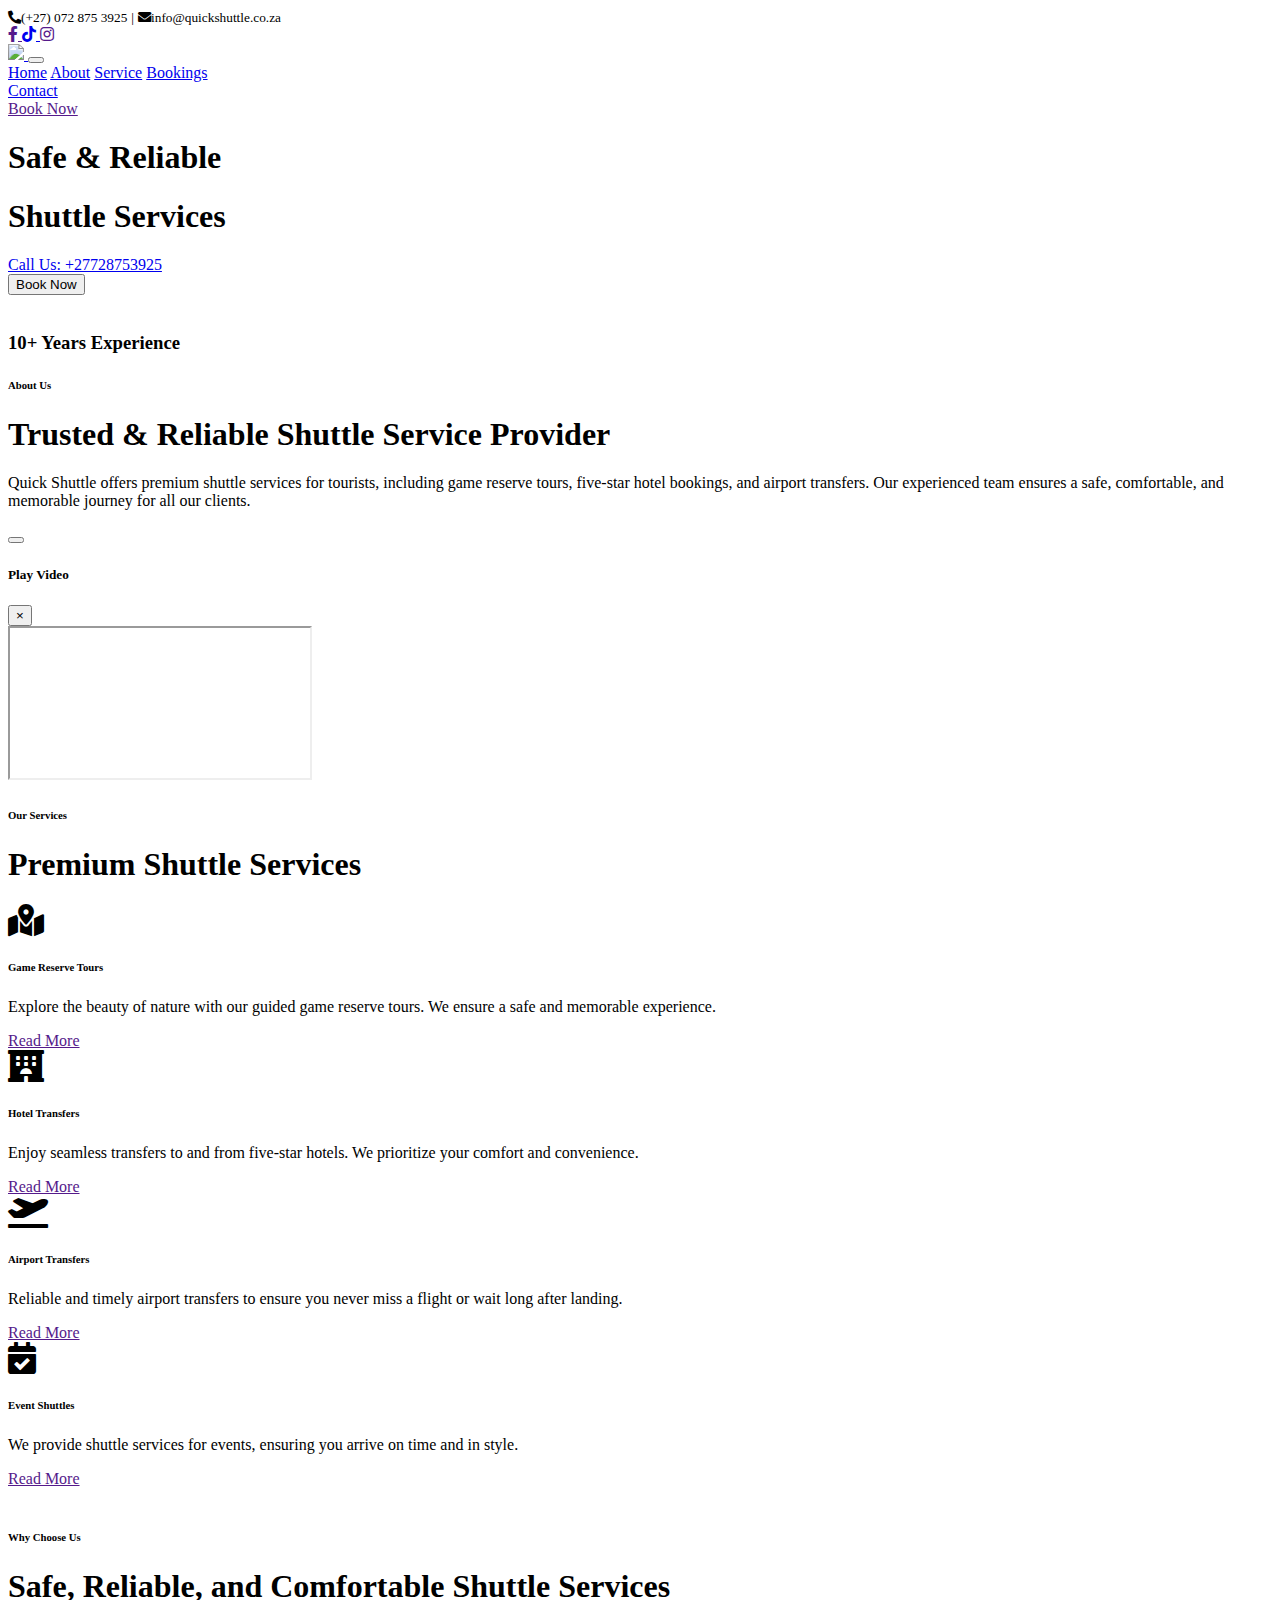
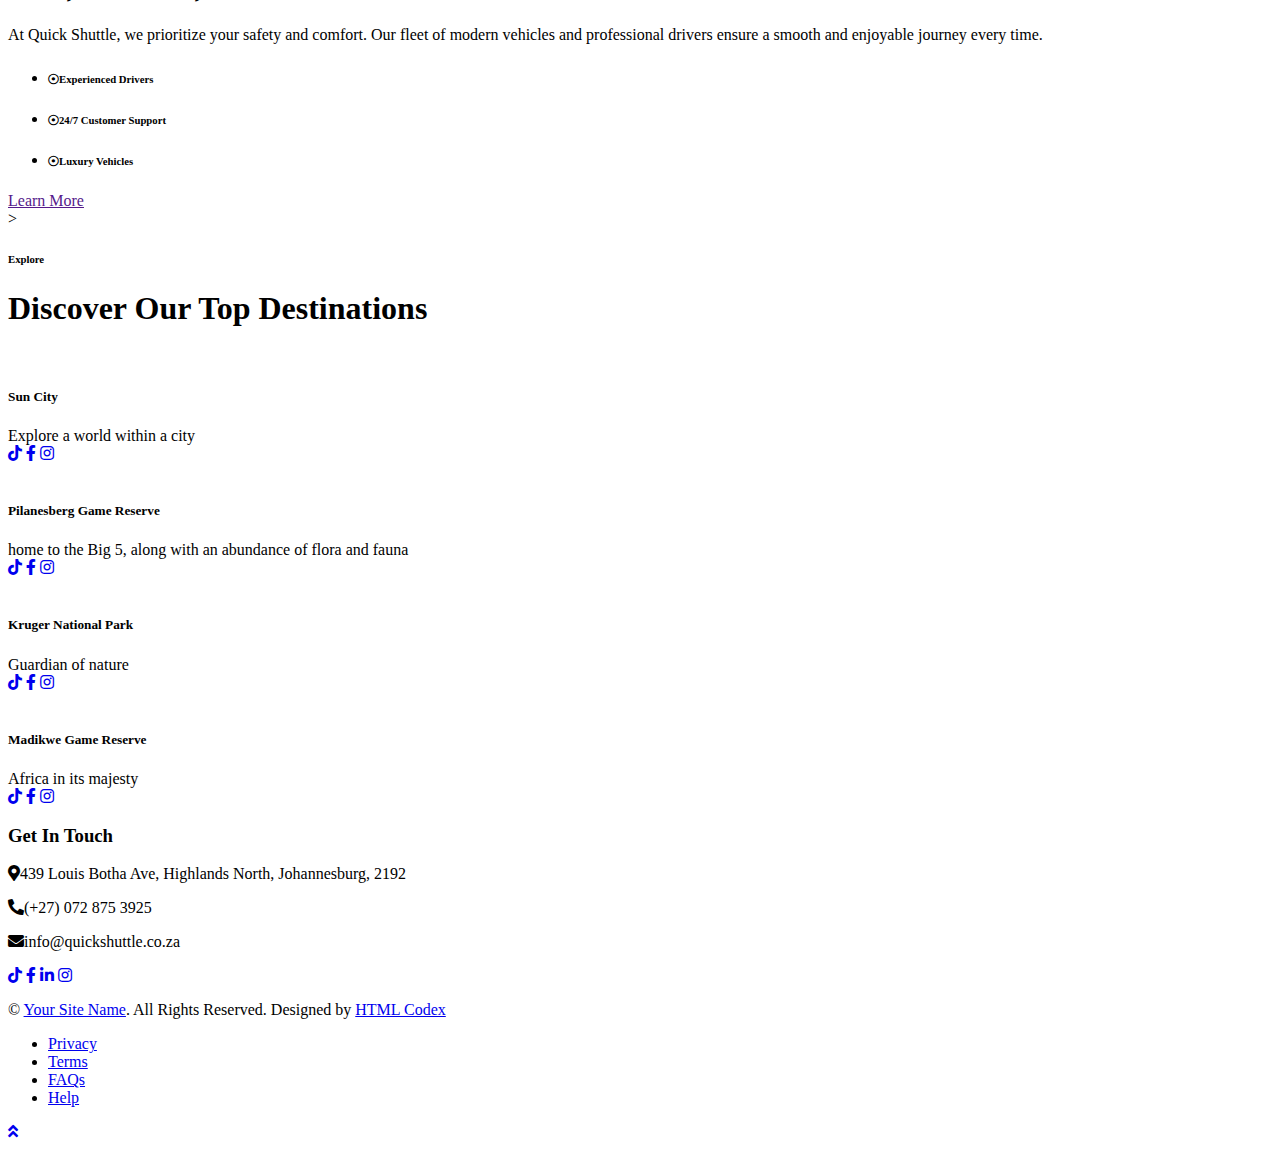
==== index.html @ 9bccb7b8 "Add files via upload" ====
<!DOCTYPE html>
<html lang="en">

<head>
    <meta charset="utf-8">
    <title>Quick Shuttle - Premium Tourist Shuttle Services</title>
    <meta content="width=device-width, initial-scale=1.0" name="viewport">
    <meta content="Free HTML Templates" name="keywords">
    <meta content="Free HTML Templates" name="description">

    <!-- Favicon -->
    <link href="img/favicon.ico" rel="icon">

    <!-- Google Web Fonts -->
    <link rel="preconnect" href="https://fonts.gstatic.com">
    <link href="https://fonts.googleapis.com/css2?family=Poppins:wght@100;200;300;400;500;600;700;800;900&display=swap" rel="stylesheet">

    <!-- Font Awesome -->
    <link href="https://cdnjs.cloudflare.com/ajax/libs/font-awesome/5.10.0/css/all.min.css" rel="stylesheet">

    <!-- Libraries Stylesheet -->
    <link href="https://cdnjs.cloudflare.com/ajax/libs/font-awesome/5.15.4/css/all.min.css" rel="stylesheet">
    <link href="lib/owlcarousel/assets/owl.carousel.min.css" rel="stylesheet">

    <!-- Customized Bootstrap Stylesheet -->
    <link href="css/style.css" rel="stylesheet">
</head>

<body>
    <!-- Topbar Start -->
    <div class="container-fluid bg-dark">
        <div class="row py-2 px-lg-5">
            <div class="col-lg-6 text-center text-lg-left mb-2 mb-lg-0">
                <div class="d-inline-flex align-items-center text-white">
                    <small><i class="fa fa-phone-alt mr-2"></i>(+27) 072 875 3925</small>
                    <small class="px-3">|</small>
                    <small><i class="fa fa-envelope mr-2"></i>info@quickshuttle.co.za</small>
                </div>
            </div>
            <div class="col-lg-6 text-center text-lg-right">
                <div class="d-inline-flex align-items-center">
                    <a class="text-white px-2" href="">
                        <i class="fab fa-facebook-f"></i>
                    </a>
                    <a class="text-white px-2" href="https://www.tiktok.com/@mccandleslogistics?_t=ZM-8tlxkDipFDS&_r=1">
                        <i class="fab fa-tiktok"></i>

                    <a class="text-white px-2" href="">
                        <i class="fab fa-instagram"></i>
                    </a>
                </div>
            </div>
        </div>
    </div>
    <!-- Topbar End -->

    <!-- Navbar Start -->
    <div class="container-fluid p-0">
        <nav class="navbar navbar-expand-lg bg-light navbar-light py-3 py-lg-0 px-lg-5">
            <a href="index.html" class="navbar-brand ml-lg-3">
                <img class="img-fluid" src="img/quickshuttle-logo.webp" >
            </a>
            <button type="button" class="navbar-toggler" data-toggle="collapse" data-target="#navbarCollapse">
                <span class="navbar-toggler-icon"></span>
            </button>
            <div class="collapse navbar-collapse justify-content-between px-lg-3" id="navbarCollapse">
                <div class="navbar-nav m-auto py-0">
                    <a href="index.html" class="nav-item nav-link active">Home</a>
                    <a href="about.html" class="nav-item nav-link">About</a>
                    <a href="service.html" class="nav-item nav-link">Service</a>
                    <a href="Bookings.html" class="nav-item nav-link">Bookings</a>
                    <div class="nav-item dropdown">
                              </div>
                    </div>
                    <a href="contact.html" class="nav-item nav-link">Contact</a>
                </div>
                <a href="" class="btn btn-primary py-2 px-4 d-none d-lg-block">Book Now</a>
            </div>
        </nav>
    </div>
    <!-- Navbar End -->

    <!-- Header Start -->
    <div class="jumbotron jumbotron-fluid mb-5">
        <div class="container text-center py-5">
            <h1 class="text-primary mb-4">Safe & Reliable</h1>
            <h1 class="text-white display-3 mb-5">Shuttle Services</h1>
            <a href="tel:+27728753925" class="btn">Call Us: +27728753925</a>
            <div class="mx-auto" style="width: 100%; max-width: 600px;">
                <div class="input-group">
                    <div class="input-group-append">
                        <button class="btn btn-primary px-3">Book Now</button>
                    </div>
                </div>
            </div>
        </div>
    </div>
    <!-- Header End -->

    <!-- About Start -->
    <div class="container-fluid py-5">
        <div class="container">
            <div class="row align-items-center">
                <div class="col-lg-5 pb-4 pb-lg-0">
                    <img class="img-fluid w-100" src="img/about.png" alt="">
                    <div class="bg-primary text-dark text-center p-4">
                        <h3 class="m-0">10+ Years Experience</h3>
                    </div>
                </div>
                <div class="col-lg-7">
                    <h6 class="text-primary text-uppercase font-weight-bold">About Us</h6>
                    <h1 class="mb-4">Trusted & Reliable Shuttle Service Provider</h1>
                    <p class="mb-4">Quick Shuttle offers premium shuttle services for tourists, including game reserve tours, five-star hotel bookings, and airport transfers. Our experienced team ensures a safe, comfortable, and memorable journey for all our clients.</p>
                    <div class="d-flex align-items-center pt-2">
                        <button type="button" class="btn-play" data-toggle="modal"
                            data-src="https://www.youtube.com/embed/DWRcNpR6Kdc" data-target="#videoModal">
                            <span></span>
                        </button>
                        <h5 class="font-weight-bold m-0 ml-4">Play Video</h5>
                    </div>
                </div>
            </div>
        </div>
        <!-- Video Modal -->
        <div class="modal fade" id="videoModal" tabindex="-1" role="dialog" aria-labelledby="exampleModalLabel" aria-hidden="true">
            <div class="modal-dialog" role="document">
                <div class="modal-content">
                    <div class="modal-body">
                        <button type="button" class="close" data-dismiss="modal" aria-label="Close">
                            <span aria-hidden="true">&times;</span>
                        </button>        
                        <!-- 16:9 aspect ratio -->
                        <div class="embed-responsive embed-responsive-16by9">
                            <iframe class="embed-responsive-item" src="" id="video"  allowscriptaccess="always" allow="autoplay"></iframe>
                        </div>
                    </div>
                </div>
            </div>
        </div>
    </div>
    <!-- About End -->

    <!-- Services Start -->
    <div class="container-fluid pt-5">
        <div class="container">
            <div class="text-center pb-2">
                <h6 class="text-primary text-uppercase font-weight-bold">Our Services</h6>
                <h1 class="mb-4">Premium Shuttle Services</h1>
            </div>
            <div class="row pb-3">
                <div class="col-lg-3 col-md-6 text-center mb-5">
                    <div class="d-flex align-items-center justify-content-center bg-primary mb-4 p-4">
                        <i class="fa fa-2x fa-map-marked-alt text-dark pr-3"></i>
                        <h6 class="text-white font-weight-medium m-0">Game Reserve Tours</h6>
                    </div>
                    <p>Explore the beauty of nature with our guided game reserve tours. We ensure a safe and memorable experience.</p>
                    <a class="border-bottom text-decoration-none" href="">Read More</a>
                </div>
                <div class="col-lg-3 col-md-6 text-center mb-5">
                    <div class="d-flex align-items-center justify-content-center bg-primary mb-4 p-4">
                        <i class="fa fa-2x fa-hotel text-dark pr-3"></i>
                        <h6 class="text-white font-weight-medium m-0">Hotel Transfers</h6>
                    </div>
                    <p>Enjoy seamless transfers to and from five-star hotels. We prioritize your comfort and convenience.</p>
                    <a class="border-bottom text-decoration-none" href="">Read More</a>
                </div>
                <div class="col-lg-3 col-md-6 text-center mb-5">
                    <div class="d-flex align-items-center justify-content-center bg-primary mb-4 p-4">
                        <i class="fa fa-2x fa-plane-departure text-dark pr-3"></i>
                        <h6 class="text-white font-weight-medium m-0">Airport Transfers</h6>
                    </div>
                    <p>Reliable and timely airport transfers to ensure you never miss a flight or wait long after landing.</p>
                    <a class="border-bottom text-decoration-none" href="">Read More</a>
                </div>
                <div class="col-lg-3 col-md-6 text-center mb-5">
                    <div class="d-flex align-items-center justify-content-center bg-primary mb-4 p-4">
                        <i class="fa fa-2x fa-calendar-check text-dark pr-3"></i>
                        <h6 class="text-white font-weight-medium m-0">Event Shuttles</h6>
                    </div>
                    <p>We provide shuttle services for events, ensuring you arrive on time and in style.</p>
                    <a class="border-bottom text-decoration-none" href="">Read More</a>
                </div>
            </div>
        </div>
    </div>
    <!-- Services End -->

    <!-- Features Start -->
    <div class="container-fluid bg-secondary my-5">
        <div class="container">
            <div class="row align-items-center">
                <div class="col-lg-5">
                    <img class="img-fluid w-100" src="img/feature.jpg" alt="">
                </div>
                <div class="col-lg-7 py-5 py-lg-0">
                    <h6 class="text-primary text-uppercase font-weight-bold">Why Choose Us</h6>
                    <h1 class="mb-4">Safe, Reliable, and Comfortable Shuttle Services</h1>
                    <p class="mb-4">At Quick Shuttle, we prioritize your safety and comfort. Our fleet of modern vehicles and professional drivers ensure a smooth and enjoyable journey every time.</p>
                    <ul class="list-inline">
                        <li><h6><i class="far fa-dot-circle text-primary mr-3"></i>Experienced Drivers</h6>
                        <li><h6><i class="far fa-dot-circle text-primary mr-3"></i>24/7 Customer Support</h6></li>
                        <li><h6><i class="far fa-dot-circle text-primary mr-3"></i>Luxury Vehicles</h6></li>
                    </ul>
                    <a href="" class="btn btn-primary mt-3 py-2 px-4">Learn More</a>
                </div>
            </div>
        </div>
    </div>
    <!-- Features End -->

  >

   <!-- Destinations Start -->
<div class="container-fluid pt-5">
    <div class="container">
        <div class="text-center pb-2">
            <h6 class="text-primary text-uppercase font-weight-bold">Explore</h6>
            <h1 class="mb-4">Discover Our Top Destinations</h1>
        </div>
        <div class="row">
            <div class="col-lg-3 col-md-6">
                <div class="team card position-relative overflow-hidden border-0 mb-5">
                    <img class="card-img-top" src="img/destination-1.jpg" alt="">
                    <div class="card-body text-center p-0">
                        <div class="team-text d-flex flex-column justify-content-center bg-secondary">
                            <h5 class="font-weight-bold">Sun City</h5>
                            <span>Explore a world within a city</span>
                        </div>
                        <div class="team-social d-flex align-items-center justify-content-center bg-primary">
                            <a class="btn btn-outline-dark btn-social mr-2" href="https://www.tiktok.com/@mccandleslogistics?_t=ZM-8tlxkDipFDS&_r=1"><i class="fab fa-tiktok"></i></a>
                            <a class="btn btn-outline-dark btn-social mr-2" href="#"><i class="fab fa-facebook-f"></i></a>

                            <a class="btn btn-outline-dark btn-social" href="#"><i class="fab fa-instagram"></i></a>
                        </div>
                    </div>
                </div>
            </div>
            <div class="col-lg-3 col-md-6">
                <div class="team card position-relative overflow-hidden border-0 mb-5">
                    <img class="card-img-top" src="img/destination-2.jpg" alt="">
                    <div class="card-body text-center p-0">
                        <div class="team-text d-flex flex-column justify-content-center bg-secondary">
                            <h5 class="font-weight-bold">Pilanesberg Game Reserve</h5>
                            <span>home to the Big 5, along with an abundance of flora and fauna</span>
                        </div>
                        <div class="team-social d-flex align-items-center justify-content-center bg-primary">
                            <a class="btn btn-outline-dark btn-social mr-2" href="https://www.tiktok.com/@mccandleslogistics?_t=ZM-8tlxkDipFDS&_r=1"><i class="fab fa-tiktok"></i></a>
                            <a class="btn btn-outline-dark btn-social mr-2" href="#"><i class="fab fa-facebook-f"></i></a>
                            <a class="btn btn-outline-dark btn-social" href="#"><i class="fab fa-instagram"></i></a>
                        </div>
                    </div>
                </div>
            </div>
            <div class="col-lg-3 col-md-6">
                <div class="team card position-relative overflow-hidden border-0 mb-5">
                    <img class="card-img-top" src="img/destination-3.jpg" alt="">
                    <div class="card-body text-center p-0">
                        <div class="team-text d-flex flex-column justify-content-center bg-secondary">
                            <h5 class="font-weight-bold">Kruger National Park</h5>
                            <span>Guardian of nature</span>
                        </div>
                        <div class="team-social d-flex align-items-center justify-content-center bg-primary">
                            <a class="btn btn-outline-dark btn-social mr-2" href="https://www.tiktok.com/@mccandleslogistics?_t=ZM-8tlxkDipFDS&_r=1"><i class="fab fa-tiktok"></i></a>
                            <a class="btn btn-outline-dark btn-social mr-2" href="#"><i class="fab fa-facebook-f"></i></a>
                            <a class="btn btn-outline-dark btn-social" href="#"><i class="fab fa-instagram"></i></a>
                        </div>
                    </div>
                </div>
            </div>
            <div class="col-lg-3 col-md-6">
                <div class="team card position-relative overflow-hidden border-0 mb-5">
                    <img class="card-img-top" src="img/destination-4.jpeg" alt="">
                    <div class="card-body text-center p-0">
                        <div class="team-text d-flex flex-column justify-content-center bg-secondary">
                            <h5 class="font-weight-bold">Madikwe Game Reserve</h5>
                            <span>Africa in its majesty</span>
                        </div>
                        <div class="team-social d-flex align-items-center justify-content-center bg-primary">
                            <a class="btn btn-outline-dark btn-social mr-2" href="https://www.tiktok.com/@mccandleslogistics?_t=ZM-8tlxkDipFDS&_r=1"><i class="fab fa-tiktok"></i></a>
                            <a class="btn btn-outline-dark btn-social mr-2" href="#"><i class="fab fa-facebook-f"></i></a>

                            <a class="btn btn-outline-dark btn-social" href="#"><i class="fab fa-instagram"></i></a>
                        </div>
                    </div>
                </div>
            </div>
        </div>
    </div>
</div>
<!-- Destinations End -->


    <!-- Footer Start -->
    <div class="container-fluid bg-dark text-white mt-5 py-5 px-sm-3 px-md-5">
        <div class="row pt-5">
            <div class="col-lg-7 col-md-6">
                <div class="row">
                    <div class="col-md-6 mb-5">
                        <h3 class="text-primary mb-4">Get In Touch</h3>
                        <p><i class="fa fa-map-marker-alt mr-2"></i>439 Louis Botha Ave, Highlands North, Johannesburg, 2192</p>
                        <p><i class="fa fa-phone-alt mr-2"></i>(+27) 072 875 3925</p>
                        <p><i class="fa fa-envelope mr-2"></i>info@quickshuttle.co.za</p>
                        <div class="d-flex justify-content-start mt-4">
                            <a class="btn btn-outline-light btn-social mr-2" href="https://www.tiktok.com/@mccandleslogistics?_t=ZM-8tlxkDipFDS&_r=1"><i class="fab fa-tiktok"></i></a>
                            <a class="btn btn-outline-light btn-social mr-2" href="#"><i class="fab fa-facebook-f"></i></a>
                            <a class="btn btn-outline-light btn-social mr-2" href="#"><i class="fab fa-linkedin-in"></i></a>
                            <a class="btn btn-outline-light btn-social" href="#"><i class="fab fa-instagram"></i></a>
                        </div>
                    </div>
  
                </div>
            </div>
            </div>
        </div>
    </div>
    <div class="container-fluid bg-dark text-white border-top py-4 px-sm-3 px-md-5" style="border-color: #3E3E4E !important;">
        <div class="row">
            <div class="col-lg-6 text-center text-md-left mb-3 mb-md-0">
                <p class="m-0 text-white">&copy; <a href="#">Your Site Name</a>. All Rights Reserved. 
				
				<!--/*** This template is free as long as you keep the footer author’s credit link/attribution link/backlink. If you'd like to use the template without the footer author’s credit link/attribution link/backlink, you can purchase the Credit Removal License from "https://htmlcodex.com/credit-removal". Thank you for your support. ***/-->
				Designed by <a href="https://htmlcodex.com">HTML Codex</a>
                </p>
            </div>
            <div class="col-lg-6 text-center text-md-right">
                <ul class="nav d-inline-flex">
                    <li class="nav-item">
                        <a class="nav-link text-white py-0" href="#">Privacy</a>
                    </li>
                    <li class="nav-item">
                        <a class="nav-link text-white py-0" href="#">Terms</a>
                    </li>
                    <li class="nav-item">
                        <a class="nav-link text-white py-0" href="#">FAQs</a>
                    </li>
                    <li class="nav-item">
                        <a class="nav-link text-white py-0" href="#">Help</a>
                    </li>
                </ul>
            </div>
        </div>
    </div>
    <!-- Footer End -->


    <!-- Back to Top -->
    <a href="#" class="btn btn-lg btn-primary back-to-top"><i class="fa fa-angle-double-up"></i></a>


    <!-- JavaScript Libraries -->
    <script src="https://code.jquery.com/jquery-3.4.1.min.js"></script>
    <script src="https://stackpath.bootstrapcdn.com/bootstrap/4.4.1/js/bootstrap.bundle.min.js"></script>
    <script src="lib/easing/easing.min.js"></script>
    <script src="lib/waypoints/waypoints.min.js"></script>
    <script src="lib/counterup/counterup.min.js"></script>
    <script src="lib/owlcarousel/owl.carousel.min.js"></script>

    <!-- Contact Javascript File -->
    <script src="mail/jqBootstrapValidation.min.js"></script>
    <script src="mail/contact.js"></script>

    <!-- Template Javascript -->
    <script src="js/main.js"></script>
</body>

</html>
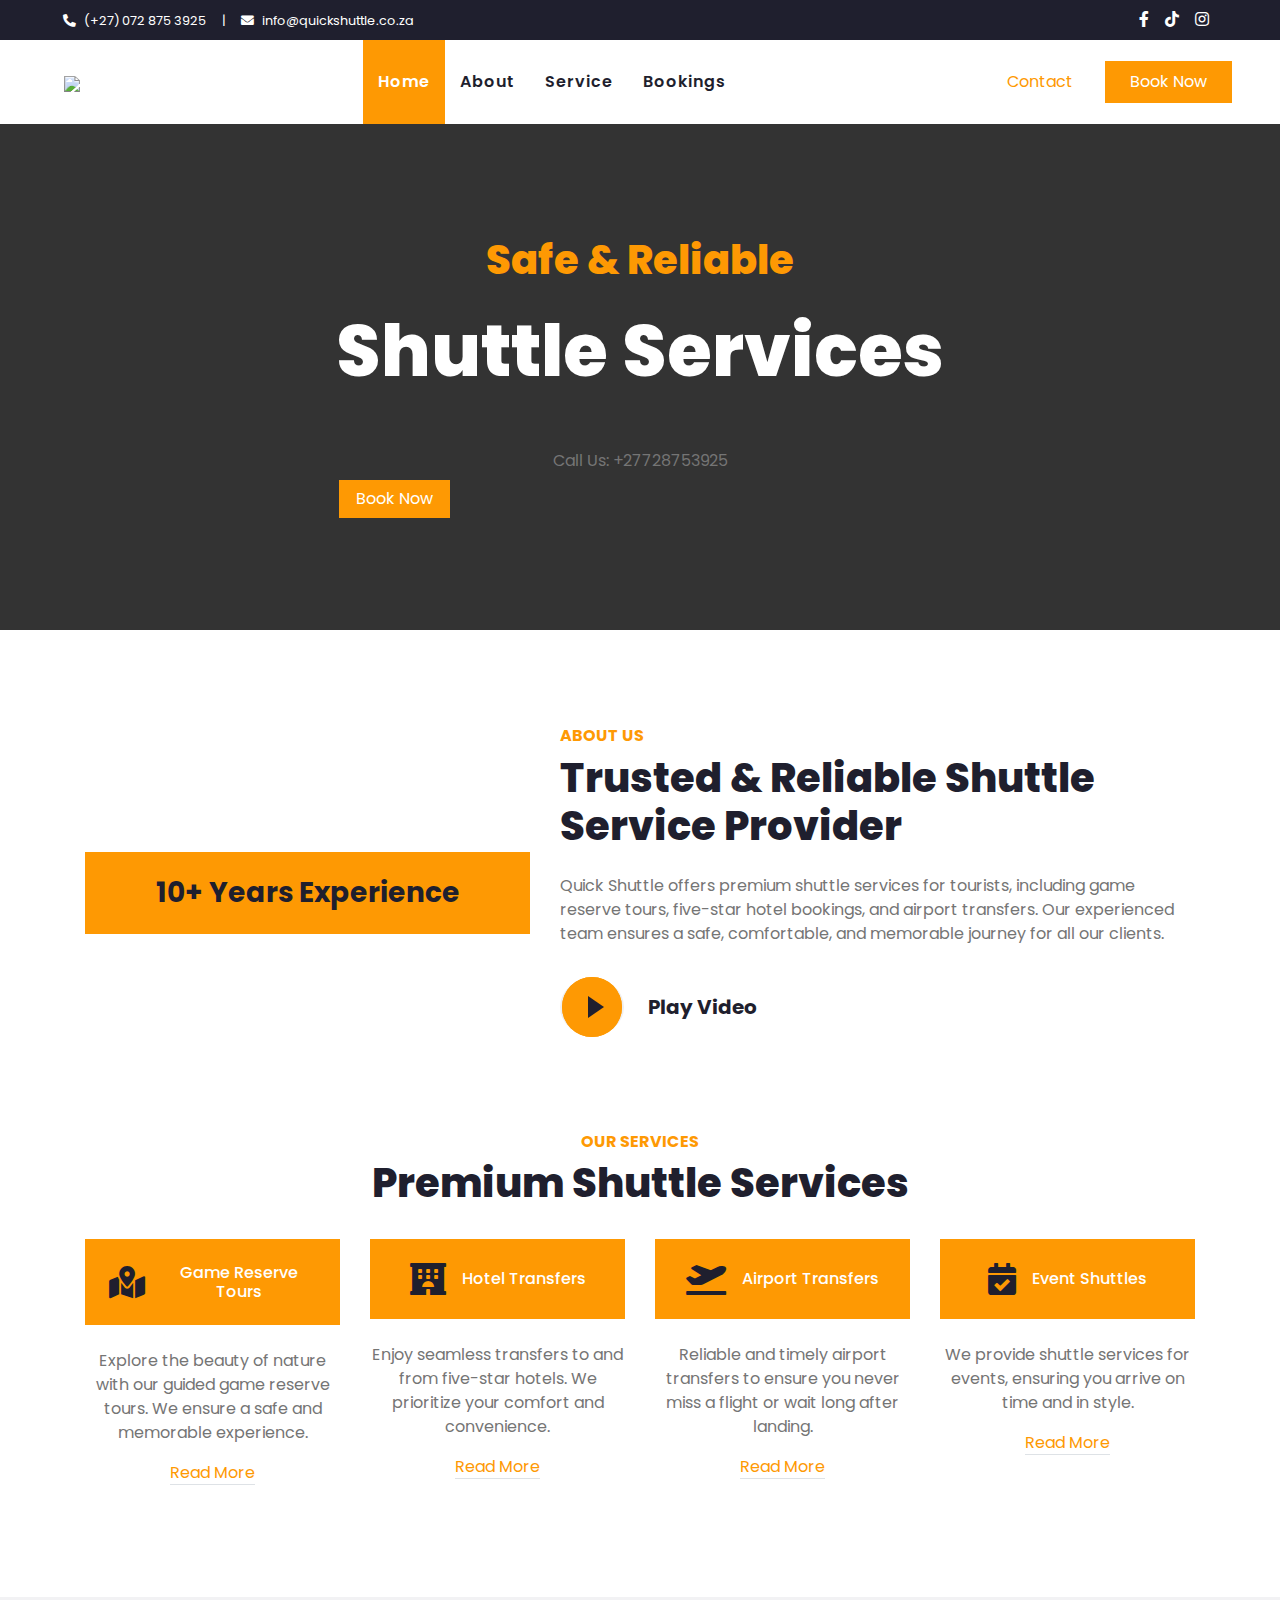
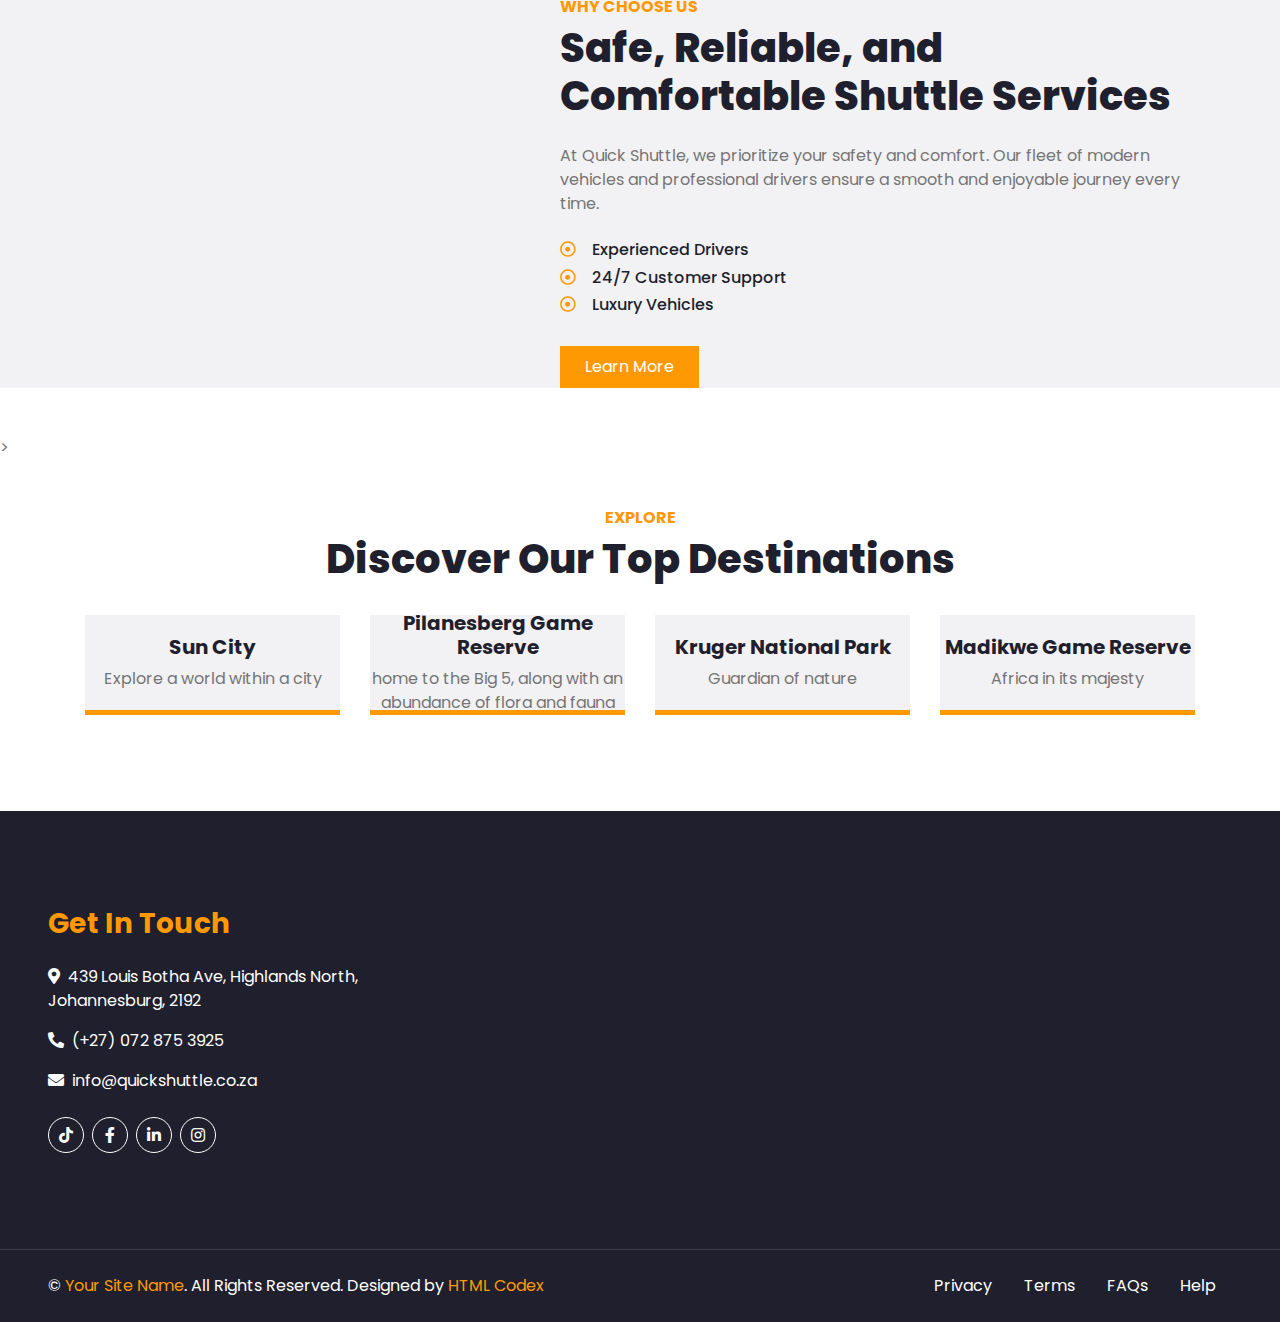
==== commit 08d97f9e: "Update index.html" ====
--- a/index.html
+++ b/index.html
@@ -23,7 +23,7 @@
     <link href="lib/owlcarousel/assets/owl.carousel.min.css" rel="stylesheet">
 
     <!-- Customized Bootstrap Stylesheet -->
-    <link href="css/style.css" rel="stylesheet">
+    <link href="style.css" rel="stylesheet">
 </head>
 
 <body>
@@ -363,4 +363,4 @@
     <script src="js/main.js"></script>
 </body>
 
-</html>+</html>
--- a/style.css
+++ b/style.css
@@ -0,0 +1,9706 @@
+/******* Bootstrap Theming ********/
+/*!
+ * Bootstrap v4.5.3 (https://getbootstrap.com/)
+ * Copyright 2011-2020 The Bootstrap Authors
+ * Copyright 2011-2020 Twitter, Inc.
+ * Licensed under MIT (https://github.com/twbs/bootstrap/blob/main/LICENSE)
+ */
+:root {
+  --blue: #007bff;
+  --indigo: #6610f2;
+  --purple: #6f42c1;
+  --pink: #e83e8c;
+  --red: #dc3545;
+  --orange: #fd7e14;
+  --yellow: #ffc107;
+  --green: #28a745;
+  --teal: #20c997;
+  --cyan: #17a2b8;
+  --white: #fff;
+  --gray: #6c757d;
+  --gray-dark: #6b0401;
+  --primary: #fe9903;
+  --secondary: #F2F2F4;
+  --success: #28a745;
+  --info: #17a2b8;
+  --warning: #ffc107;
+  --danger: #dc3545;
+  --light: #FFFFFF;
+  --dark: #1F1F2E;
+  --breakpoint-xs: 0;
+  --breakpoint-sm: 576px;
+  --breakpoint-md: 768px;
+  --breakpoint-lg: 992px;
+  --breakpoint-xl: 1200px;
+  --font-family-sans-serif: "Poppins", sans-serif;
+  --font-family-monospace: SFMono-Regular, Menlo, Monaco, Consolas, "Liberation Mono", "Courier New", monospace;
+}
+
+*,
+*::before,
+*::after {
+  box-sizing: border-box;
+}
+
+html {
+  font-family: sans-serif;
+  line-height: 1.15;
+  -webkit-text-size-adjust: 100%;
+  -webkit-tap-highlight-color: rgba(0, 0, 0, 0);
+}
+
+article, aside, figcaption, figure, footer, header, hgroup, main, nav, section {
+  display: block;
+}
+
+body {
+  margin: 0;
+  font-family: "Poppins", sans-serif;
+  font-size: 1rem;
+  font-weight: 400;
+  line-height: 1.5;
+  color: #757575;
+  text-align: left;
+  background-color: #fff;
+}
+
+[tabindex="-1"]:focus:not(:focus-visible) {
+  outline: 0 !important;
+}
+
+hr {
+  box-sizing: content-box;
+  height: 0;
+  overflow: visible;
+}
+
+h1, h2, h3, h4, h5, h6 {
+  margin-top: 0;
+  margin-bottom: 0.5rem;
+}
+
+p {
+  margin-top: 0;
+  margin-bottom: 1rem;
+}
+
+abbr[title],
+abbr[data-original-title] {
+  text-decoration: underline;
+  text-decoration: underline dotted;
+  cursor: help;
+  border-bottom: 0;
+  text-decoration-skip-ink: none;
+}
+
+address {
+  margin-bottom: 1rem;
+  font-style: normal;
+  line-height: inherit;
+}
+
+ol,
+ul,
+dl {
+  margin-top: 0;
+  margin-bottom: 1rem;
+}
+
+ol ol,
+ul ul,
+ol ul,
+ul ol {
+  margin-bottom: 0;
+}
+
+dt {
+  font-weight: 700;
+}
+
+dd {
+  margin-bottom: .5rem;
+  margin-left: 0;
+}
+
+blockquote {
+  margin: 0 0 1rem;
+}
+
+b,
+strong {
+  font-weight: bolder;
+}
+
+small {
+  font-size: 80%;
+}
+
+sub,
+sup {
+  position: relative;
+  font-size: 75%;
+  line-height: 0;
+  vertical-align: baseline;
+}
+
+sub {
+  bottom: -.25em;
+}
+
+sup {
+  top: -.5em;
+}
+
+a {
+  color: #fe9903;
+  text-decoration: none;
+  background-color: transparent;
+}
+
+a:hover {
+  color: #b33200;
+  text-decoration: underline;
+}
+
+a:not([href]):not([class]) {
+  color: inherit;
+  text-decoration: none;
+}
+
+a:not([href]):not([class]):hover {
+  color: inherit;
+  text-decoration: none;
+}
+
+pre,
+code,
+kbd,
+samp {
+  font-family: SFMono-Regular, Menlo, Monaco, Consolas, "Liberation Mono", "Courier New", monospace;
+  font-size: 1em;
+}
+
+pre {
+  margin-top: 0;
+  margin-bottom: 1rem;
+  overflow: auto;
+  -ms-overflow-style: scrollbar;
+}
+
+figure {
+  margin: 0 0 1rem;
+}
+
+img {
+  vertical-align: middle;
+  border-style: none;
+}
+
+svg {
+  overflow: hidden;
+  vertical-align: middle;
+}
+
+table {
+  border-collapse: collapse;
+}
+
+caption {
+  padding-top: 0.75rem;
+  padding-bottom: 0.75rem;
+  color: #6c757d;
+  text-align: left;
+  caption-side: bottom;
+}
+
+th {
+  text-align: inherit;
+  text-align: -webkit-match-parent;
+}
+
+label {
+  display: inline-block;
+  margin-bottom: 0.5rem;
+}
+
+button {
+  border-radius: 0;
+}
+
+button:focus {
+  outline: 1px dotted;
+  outline: 5px auto -webkit-focus-ring-color;
+}
+
+input,
+button,
+select,
+optgroup,
+textarea {
+  margin: 0;
+  font-family: inherit;
+  font-size: inherit;
+  line-height: inherit;
+}
+
+button,
+input {
+  overflow: visible;
+}
+
+button,
+select {
+  text-transform: none;
+}
+
+[role="button"] {
+  cursor: pointer;
+}
+
+select {
+  word-wrap: normal;
+}
+
+button,
+[type="button"],
+[type="reset"],
+[type="submit"] {
+  -webkit-appearance: button;
+}
+
+button:not(:disabled),
+[type="button"]:not(:disabled),
+[type="reset"]:not(:disabled),
+[type="submit"]:not(:disabled) {
+  cursor: pointer;
+}
+
+button::-moz-focus-inner,
+[type="button"]::-moz-focus-inner,
+[type="reset"]::-moz-focus-inner,
+[type="submit"]::-moz-focus-inner {
+  padding: 0;
+  border-style: none;
+}
+
+input[type="radio"],
+input[type="checkbox"] {
+  box-sizing: border-box;
+  padding: 0;
+}
+
+textarea {
+  overflow: auto;
+  resize: vertical;
+}
+
+fieldset {
+  min-width: 0;
+  padding: 0;
+  margin: 0;
+  border: 0;
+}
+
+legend {
+  display: block;
+  width: 100%;
+  max-width: 100%;
+  padding: 0;
+  margin-bottom: .5rem;
+  font-size: 1.5rem;
+  line-height: inherit;
+  color: inherit;
+  white-space: normal;
+}
+
+@media (max-width: 1200px) {
+  legend {
+    font-size: calc(1.275rem + 0.3vw) ;
+  }
+}
+
+progress {
+  vertical-align: baseline;
+}
+
+[type="number"]::-webkit-inner-spin-button,
+[type="number"]::-webkit-outer-spin-button {
+  height: auto;
+}
+
+[type="search"] {
+  outline-offset: -2px;
+  -webkit-appearance: none;
+}
+
+[type="search"]::-webkit-search-decoration {
+  -webkit-appearance: none;
+}
+
+::-webkit-file-upload-button {
+  font: inherit;
+  -webkit-appearance: button;
+}
+
+output {
+  display: inline-block;
+}
+
+summary {
+  display: list-item;
+  cursor: pointer;
+}
+
+template {
+  display: none;
+}
+
+[hidden] {
+  display: none !important;
+}
+
+h1, h2, h3, h4, h5, h6,
+.h1, .h2, .h3, .h4, .h5, .h6 {
+  margin-bottom: 0.5rem;
+  font-weight: 500;
+  line-height: 1.2;
+  color: #1F1F2E;
+}
+
+h1, .h1 {
+  font-size: 2.5rem;
+}
+
+@media (max-width: 1200px) {
+  h1, .h1 {
+    font-size: calc(1.375rem + 1.5vw) ;
+  }
+}
+
+h2, .h2 {
+  font-size: 2rem;
+}
+
+@media (max-width: 1200px) {
+  h2, .h2 {
+    font-size: calc(1.325rem + 0.9vw) ;
+  }
+}
+
+h3, .h3 {
+  font-size: 1.75rem;
+}
+
+@media (max-width: 1200px) {
+  h3, .h3 {
+    font-size: calc(1.3rem + 0.6vw) ;
+  }
+}
+
+h4, .h4 {
+  font-size: 1.5rem;
+}
+
+@media (max-width: 1200px) {
+  h4, .h4 {
+    font-size: calc(1.275rem + 0.3vw) ;
+  }
+}
+
+h5, .h5 {
+  font-size: 1.25rem;
+}
+
+h6, .h6 {
+  font-size: 1rem;
+}
+
+.lead {
+  font-size: 1.25rem;
+  font-weight: 300;
+}
+
+.display-1 {
+  font-size: 6rem;
+  font-weight: 300;
+  line-height: 1.2;
+}
+
+@media (max-width: 1200px) {
+  .display-1 {
+    font-size: calc(1.725rem + 5.7vw) ;
+  }
+}
+
+.display-2 {
+  font-size: 5.5rem;
+  font-weight: 300;
+  line-height: 1.2;
+}
+
+@media (max-width: 1200px) {
+  .display-2 {
+    font-size: calc(1.675rem + 5.1vw) ;
+  }
+}
+
+.display-3 {
+  font-size: 4.5rem;
+  font-weight: 300;
+  line-height: 1.2;
+}
+
+@media (max-width: 1200px) {
+  .display-3 {
+    font-size: calc(1.575rem + 3.9vw) ;
+  }
+}
+
+.display-4 {
+  font-size: 3.5rem;
+  font-weight: 300;
+  line-height: 1.2;
+}
+
+@media (max-width: 1200px) {
+  .display-4 {
+    font-size: calc(1.475rem + 2.7vw) ;
+  }
+}
+
+hr {
+  margin-top: 1rem;
+  margin-bottom: 1rem;
+  border: 0;
+  border-top: 1px solid rgba(0, 0, 0, 0.1);
+}
+
+small,
+.small {
+  font-size: 80%;
+  font-weight: 400;
+}
+
+mark,
+.mark {
+  padding: 0.2em;
+  background-color: #fcf8e3;
+}
+
+.list-unstyled {
+  padding-left: 0;
+  list-style: none;
+}
+
+.list-inline {
+  padding-left: 0;
+  list-style: none;
+}
+
+.list-inline-item {
+  display: inline-block;
+}
+
+.list-inline-item:not(:last-child) {
+  margin-right: 0.5rem;
+}
+
+.initialism {
+  font-size: 90%;
+  text-transform: uppercase;
+}
+
+.blockquote {
+  margin-bottom: 1rem;
+  font-size: 1.25rem;
+}
+
+.blockquote-footer {
+  display: block;
+  font-size: 80%;
+  color: #6c757d;
+}
+
+.blockquote-footer::before {
+  content: "\2014\00A0";
+}
+
+.img-fluid {
+  max-width: 100%;
+  height: auto;
+}
+
+.img-thumbnail {
+  padding: 0.25rem;
+  background-color: #fff;
+  border: 1px solid #dee2e6;
+  max-width: 100%;
+  height: auto;
+}
+
+.figure {
+  display: inline-block;
+}
+
+.figure-img {
+  margin-bottom: 0.5rem;
+  line-height: 1;
+}
+
+.figure-caption {
+  font-size: 90%;
+  color: #6c757d;
+}
+
+code {
+  font-size: 87.5%;
+  color: #e83e8c;
+  word-wrap: break-word;
+}
+
+a > code {
+  color: inherit;
+}
+
+kbd {
+  padding: 0.2rem 0.4rem;
+  font-size: 87.5%;
+  color: #fff;
+  background-color: #212529;
+}
+
+kbd kbd {
+  padding: 0;
+  font-size: 100%;
+  font-weight: 700;
+}
+
+pre {
+  display: block;
+  font-size: 87.5%;
+  color: #212529;
+}
+
+pre code {
+  font-size: inherit;
+  color: inherit;
+  word-break: normal;
+}
+
+.pre-scrollable {
+  max-height: 340px;
+  overflow-y: scroll;
+}
+
+.container,
+.container-fluid,
+.container-sm,
+.container-md,
+.container-lg,
+.container-xl {
+  width: 100%;
+  padding-right: 15px;
+  padding-left: 15px;
+  margin-right: auto;
+  margin-left: auto;
+}
+
+@media (min-width: 576px) {
+  .container, .container-sm {
+    max-width: 540px;
+  }
+}
+
+@media (min-width: 768px) {
+  .container, .container-sm, .container-md {
+    max-width: 720px;
+  }
+}
+
+@media (min-width: 992px) {
+  .container, .container-sm, .container-md, .container-lg {
+    max-width: 960px;
+  }
+}
+
+@media (min-width: 1200px) {
+  .container, .container-sm, .container-md, .container-lg, .container-xl {
+    max-width: 1140px;
+  }
+}
+
+.row {
+  display: flex;
+  flex-wrap: wrap;
+  margin-right: -15px;
+  margin-left: -15px;
+}
+
+.no-gutters {
+  margin-right: 0;
+  margin-left: 0;
+}
+
+.no-gutters > .col,
+.no-gutters > [class*="col-"] {
+  padding-right: 0;
+  padding-left: 0;
+}
+
+.col-1, .col-2, .col-3, .col-4, .col-5, .col-6, .col-7, .col-8, .col-9, .col-10, .col-11, .col-12, .col,
+.col-auto, .col-sm-1, .col-sm-2, .col-sm-3, .col-sm-4, .col-sm-5, .col-sm-6, .col-sm-7, .col-sm-8, .col-sm-9, .col-sm-10, .col-sm-11, .col-sm-12, .col-sm,
+.col-sm-auto, .col-md-1, .col-md-2, .col-md-3, .col-md-4, .col-md-5, .col-md-6, .col-md-7, .col-md-8, .col-md-9, .col-md-10, .col-md-11, .col-md-12, .col-md,
+.col-md-auto, .col-lg-1, .col-lg-2, .col-lg-3, .col-lg-4, .col-lg-5, .col-lg-6, .col-lg-7, .col-lg-8, .col-lg-9, .col-lg-10, .col-lg-11, .col-lg-12, .col-lg,
+.col-lg-auto, .col-xl-1, .col-xl-2, .col-xl-3, .col-xl-4, .col-xl-5, .col-xl-6, .col-xl-7, .col-xl-8, .col-xl-9, .col-xl-10, .col-xl-11, .col-xl-12, .col-xl,
+.col-xl-auto {
+  position: relative;
+  width: 100%;
+  padding-right: 15px;
+  padding-left: 15px;
+}
+
+.col {
+  flex-basis: 0;
+  flex-grow: 1;
+  max-width: 100%;
+}
+
+.row-cols-1 > * {
+  flex: 0 0 100%;
+  max-width: 100%;
+}
+
+.row-cols-2 > * {
+  flex: 0 0 50%;
+  max-width: 50%;
+}
+
+.row-cols-3 > * {
+  flex: 0 0 33.33333%;
+  max-width: 33.33333%;
+}
+
+.row-cols-4 > * {
+  flex: 0 0 25%;
+  max-width: 25%;
+}
+
+.row-cols-5 > * {
+  flex: 0 0 20%;
+  max-width: 20%;
+}
+
+.row-cols-6 > * {
+  flex: 0 0 16.66667%;
+  max-width: 16.66667%;
+}
+
+.col-auto {
+  flex: 0 0 auto;
+  width: auto;
+  max-width: 100%;
+}
+
+.col-1 {
+  flex: 0 0 8.33333%;
+  max-width: 8.33333%;
+}
+
+.col-2 {
+  flex: 0 0 16.66667%;
+  max-width: 16.66667%;
+}
+
+.col-3 {
+  flex: 0 0 25%;
+  max-width: 25%;
+}
+
+.col-4 {
+  flex: 0 0 33.33333%;
+  max-width: 33.33333%;
+}
+
+.col-5 {
+  flex: 0 0 41.66667%;
+  max-width: 41.66667%;
+}
+
+.col-6 {
+  flex: 0 0 50%;
+  max-width: 50%;
+}
+
+.col-7 {
+  flex: 0 0 58.33333%;
+  max-width: 58.33333%;
+}
+
+.col-8 {
+  flex: 0 0 66.66667%;
+  max-width: 66.66667%;
+}
+
+.col-9 {
+  flex: 0 0 75%;
+  max-width: 75%;
+}
+
+.col-10 {
+  flex: 0 0 83.33333%;
+  max-width: 83.33333%;
+}
+
+.col-11 {
+  flex: 0 0 91.66667%;
+  max-width: 91.66667%;
+}
+
+.col-12 {
+  flex: 0 0 100%;
+  max-width: 100%;
+}
+
+.order-first {
+  order: -1;
+}
+
+.order-last {
+  order: 13;
+}
+
+.order-0 {
+  order: 0;
+}
+
+.order-1 {
+  order: 1;
+}
+
+.order-2 {
+  order: 2;
+}
+
+.order-3 {
+  order: 3;
+}
+
+.order-4 {
+  order: 4;
+}
+
+.order-5 {
+  order: 5;
+}
+
+.order-6 {
+  order: 6;
+}
+
+.order-7 {
+  order: 7;
+}
+
+.order-8 {
+  order: 8;
+}
+
+.order-9 {
+  order: 9;
+}
+
+.order-10 {
+  order: 10;
+}
+
+.order-11 {
+  order: 11;
+}
+
+.order-12 {
+  order: 12;
+}
+
+.offset-1 {
+  margin-left: 8.33333%;
+}
+
+.offset-2 {
+  margin-left: 16.66667%;
+}
+
+.offset-3 {
+  margin-left: 25%;
+}
+
+.offset-4 {
+  margin-left: 33.33333%;
+}
+
+.offset-5 {
+  margin-left: 41.66667%;
+}
+
+.offset-6 {
+  margin-left: 50%;
+}
+
+.offset-7 {
+  margin-left: 58.33333%;
+}
+
+.offset-8 {
+  margin-left: 66.66667%;
+}
+
+.offset-9 {
+  margin-left: 75%;
+}
+
+.offset-10 {
+  margin-left: 83.33333%;
+}
+
+.offset-11 {
+  margin-left: 91.66667%;
+}
+
+@media (min-width: 576px) {
+  .col-sm {
+    flex-basis: 0;
+    flex-grow: 1;
+    max-width: 100%;
+  }
+  .row-cols-sm-1 > * {
+    flex: 0 0 100%;
+    max-width: 100%;
+  }
+  .row-cols-sm-2 > * {
+    flex: 0 0 50%;
+    max-width: 50%;
+  }
+  .row-cols-sm-3 > * {
+    flex: 0 0 33.33333%;
+    max-width: 33.33333%;
+  }
+  .row-cols-sm-4 > * {
+    flex: 0 0 25%;
+    max-width: 25%;
+  }
+  .row-cols-sm-5 > * {
+    flex: 0 0 20%;
+    max-width: 20%;
+  }
+  .row-cols-sm-6 > * {
+    flex: 0 0 16.66667%;
+    max-width: 16.66667%;
+  }
+  .col-sm-auto {
+    flex: 0 0 auto;
+    width: auto;
+    max-width: 100%;
+  }
+  .col-sm-1 {
+    flex: 0 0 8.33333%;
+    max-width: 8.33333%;
+  }
+  .col-sm-2 {
+    flex: 0 0 16.66667%;
+    max-width: 16.66667%;
+  }
+  .col-sm-3 {
+    flex: 0 0 25%;
+    max-width: 25%;
+  }
+  .col-sm-4 {
+    flex: 0 0 33.33333%;
+    max-width: 33.33333%;
+  }
+  .col-sm-5 {
+    flex: 0 0 41.66667%;
+    max-width: 41.66667%;
+  }
+  .col-sm-6 {
+    flex: 0 0 50%;
+    max-width: 50%;
+  }
+  .col-sm-7 {
+    flex: 0 0 58.33333%;
+    max-width: 58.33333%;
+  }
+  .col-sm-8 {
+    flex: 0 0 66.66667%;
+    max-width: 66.66667%;
+  }
+  .col-sm-9 {
+    flex: 0 0 75%;
+    max-width: 75%;
+  }
+  .col-sm-10 {
+    flex: 0 0 83.33333%;
+    max-width: 83.33333%;
+  }
+  .col-sm-11 {
+    flex: 0 0 91.66667%;
+    max-width: 91.66667%;
+  }
+  .col-sm-12 {
+    flex: 0 0 100%;
+    max-width: 100%;
+  }
+  .order-sm-first {
+    order: -1;
+  }
+  .order-sm-last {
+    order: 13;
+  }
+  .order-sm-0 {
+    order: 0;
+  }
+  .order-sm-1 {
+    order: 1;
+  }
+  .order-sm-2 {
+    order: 2;
+  }
+  .order-sm-3 {
+    order: 3;
+  }
+  .order-sm-4 {
+    order: 4;
+  }
+  .order-sm-5 {
+    order: 5;
+  }
+  .order-sm-6 {
+    order: 6;
+  }
+  .order-sm-7 {
+    order: 7;
+  }
+  .order-sm-8 {
+    order: 8;
+  }
+  .order-sm-9 {
+    order: 9;
+  }
+  .order-sm-10 {
+    order: 10;
+  }
+  .order-sm-11 {
+    order: 11;
+  }
+  .order-sm-12 {
+    order: 12;
+  }
+  .offset-sm-0 {
+    margin-left: 0;
+  }
+  .offset-sm-1 {
+    margin-left: 8.33333%;
+  }
+  .offset-sm-2 {
+    margin-left: 16.66667%;
+  }
+  .offset-sm-3 {
+    margin-left: 25%;
+  }
+  .offset-sm-4 {
+    margin-left: 33.33333%;
+  }
+  .offset-sm-5 {
+    margin-left: 41.66667%;
+  }
+  .offset-sm-6 {
+    margin-left: 50%;
+  }
+  .offset-sm-7 {
+    margin-left: 58.33333%;
+  }
+  .offset-sm-8 {
+    margin-left: 66.66667%;
+  }
+  .offset-sm-9 {
+    margin-left: 75%;
+  }
+  .offset-sm-10 {
+    margin-left: 83.33333%;
+  }
+  .offset-sm-11 {
+    margin-left: 91.66667%;
+  }
+}
+
+@media (min-width: 768px) {
+  .col-md {
+    flex-basis: 0;
+    flex-grow: 1;
+    max-width: 100%;
+  }
+  .row-cols-md-1 > * {
+    flex: 0 0 100%;
+    max-width: 100%;
+  }
+  .row-cols-md-2 > * {
+    flex: 0 0 50%;
+    max-width: 50%;
+  }
+  .row-cols-md-3 > * {
+    flex: 0 0 33.33333%;
+    max-width: 33.33333%;
+  }
+  .row-cols-md-4 > * {
+    flex: 0 0 25%;
+    max-width: 25%;
+  }
+  .row-cols-md-5 > * {
+    flex: 0 0 20%;
+    max-width: 20%;
+  }
+  .row-cols-md-6 > * {
+    flex: 0 0 16.66667%;
+    max-width: 16.66667%;
+  }
+  .col-md-auto {
+    flex: 0 0 auto;
+    width: auto;
+    max-width: 100%;
+  }
+  .col-md-1 {
+    flex: 0 0 8.33333%;
+    max-width: 8.33333%;
+  }
+  .col-md-2 {
+    flex: 0 0 16.66667%;
+    max-width: 16.66667%;
+  }
+  .col-md-3 {
+    flex: 0 0 25%;
+    max-width: 25%;
+  }
+  .col-md-4 {
+    flex: 0 0 33.33333%;
+    max-width: 33.33333%;
+  }
+  .col-md-5 {
+    flex: 0 0 41.66667%;
+    max-width: 41.66667%;
+  }
+  .col-md-6 {
+    flex: 0 0 50%;
+    max-width: 50%;
+  }
+  .col-md-7 {
+    flex: 0 0 58.33333%;
+    max-width: 58.33333%;
+  }
+  .col-md-8 {
+    flex: 0 0 66.66667%;
+    max-width: 66.66667%;
+  }
+  .col-md-9 {
+    flex: 0 0 75%;
+    max-width: 75%;
+  }
+  .col-md-10 {
+    flex: 0 0 83.33333%;
+    max-width: 83.33333%;
+  }
+  .col-md-11 {
+    flex: 0 0 91.66667%;
+    max-width: 91.66667%;
+  }
+  .col-md-12 {
+    flex: 0 0 100%;
+    max-width: 100%;
+  }
+  .order-md-first {
+    order: -1;
+  }
+  .order-md-last {
+    order: 13;
+  }
+  .order-md-0 {
+    order: 0;
+  }
+  .order-md-1 {
+    order: 1;
+  }
+  .order-md-2 {
+    order: 2;
+  }
+  .order-md-3 {
+    order: 3;
+  }
+  .order-md-4 {
+    order: 4;
+  }
+  .order-md-5 {
+    order: 5;
+  }
+  .order-md-6 {
+    order: 6;
+  }
+  .order-md-7 {
+    order: 7;
+  }
+  .order-md-8 {
+    order: 8;
+  }
+  .order-md-9 {
+    order: 9;
+  }
+  .order-md-10 {
+    order: 10;
+  }
+  .order-md-11 {
+    order: 11;
+  }
+  .order-md-12 {
+    order: 12;
+  }
+  .offset-md-0 {
+    margin-left: 0;
+  }
+  .offset-md-1 {
+    margin-left: 8.33333%;
+  }
+  .offset-md-2 {
+    margin-left: 16.66667%;
+  }
+  .offset-md-3 {
+    margin-left: 25%;
+  }
+  .offset-md-4 {
+    margin-left: 33.33333%;
+  }
+  .offset-md-5 {
+    margin-left: 41.66667%;
+  }
+  .offset-md-6 {
+    margin-left: 50%;
+  }
+  .offset-md-7 {
+    margin-left: 58.33333%;
+  }
+  .offset-md-8 {
+    margin-left: 66.66667%;
+  }
+  .offset-md-9 {
+    margin-left: 75%;
+  }
+  .offset-md-10 {
+    margin-left: 83.33333%;
+  }
+  .offset-md-11 {
+    margin-left: 91.66667%;
+  }
+}
+
+@media (min-width: 992px) {
+  .col-lg {
+    flex-basis: 0;
+    flex-grow: 1;
+    max-width: 100%;
+  }
+  .row-cols-lg-1 > * {
+    flex: 0 0 100%;
+    max-width: 100%;
+  }
+  .row-cols-lg-2 > * {
+    flex: 0 0 50%;
+    max-width: 50%;
+  }
+  .row-cols-lg-3 > * {
+    flex: 0 0 33.33333%;
+    max-width: 33.33333%;
+  }
+  .row-cols-lg-4 > * {
+    flex: 0 0 25%;
+    max-width: 25%;
+  }
+  .row-cols-lg-5 > * {
+    flex: 0 0 20%;
+    max-width: 20%;
+  }
+  .row-cols-lg-6 > * {
+    flex: 0 0 16.66667%;
+    max-width: 16.66667%;
+  }
+  .col-lg-auto {
+    flex: 0 0 auto;
+    width: auto;
+    max-width: 100%;
+  }
+  .col-lg-1 {
+    flex: 0 0 8.33333%;
+    max-width: 8.33333%;
+  }
+  .col-lg-2 {
+    flex: 0 0 16.66667%;
+    max-width: 16.66667%;
+  }
+  .col-lg-3 {
+    flex: 0 0 25%;
+    max-width: 25%;
+  }
+  .col-lg-4 {
+    flex: 0 0 33.33333%;
+    max-width: 33.33333%;
+  }
+  .col-lg-5 {
+    flex: 0 0 41.66667%;
+    max-width: 41.66667%;
+  }
+  .col-lg-6 {
+    flex: 0 0 50%;
+    max-width: 50%;
+  }
+  .col-lg-7 {
+    flex: 0 0 58.33333%;
+    max-width: 58.33333%;
+  }
+  .col-lg-8 {
+    flex: 0 0 66.66667%;
+    max-width: 66.66667%;
+  }
+  .col-lg-9 {
+    flex: 0 0 75%;
+    max-width: 75%;
+  }
+  .col-lg-10 {
+    flex: 0 0 83.33333%;
+    max-width: 83.33333%;
+  }
+  .col-lg-11 {
+    flex: 0 0 91.66667%;
+    max-width: 91.66667%;
+  }
+  .col-lg-12 {
+    flex: 0 0 100%;
+    max-width: 100%;
+  }
+  .order-lg-first {
+    order: -1;
+  }
+  .order-lg-last {
+    order: 13;
+  }
+  .order-lg-0 {
+    order: 0;
+  }
+  .order-lg-1 {
+    order: 1;
+  }
+  .order-lg-2 {
+    order: 2;
+  }
+  .order-lg-3 {
+    order: 3;
+  }
+  .order-lg-4 {
+    order: 4;
+  }
+  .order-lg-5 {
+    order: 5;
+  }
+  .order-lg-6 {
+    order: 6;
+  }
+  .order-lg-7 {
+    order: 7;
+  }
+  .order-lg-8 {
+    order: 8;
+  }
+  .order-lg-9 {
+    order: 9;
+  }
+  .order-lg-10 {
+    order: 10;
+  }
+  .order-lg-11 {
+    order: 11;
+  }
+  .order-lg-12 {
+    order: 12;
+  }
+  .offset-lg-0 {
+    margin-left: 0;
+  }
+  .offset-lg-1 {
+    margin-left: 8.33333%;
+  }
+  .offset-lg-2 {
+    margin-left: 16.66667%;
+  }
+  .offset-lg-3 {
+    margin-left: 25%;
+  }
+  .offset-lg-4 {
+    margin-left: 33.33333%;
+  }
+  .offset-lg-5 {
+    margin-left: 41.66667%;
+  }
+  .offset-lg-6 {
+    margin-left: 50%;
+  }
+  .offset-lg-7 {
+    margin-left: 58.33333%;
+  }
+  .offset-lg-8 {
+    margin-left: 66.66667%;
+  }
+  .offset-lg-9 {
+    margin-left: 75%;
+  }
+  .offset-lg-10 {
+    margin-left: 83.33333%;
+  }
+  .offset-lg-11 {
+    margin-left: 91.66667%;
+  }
+}
+
+@media (min-width: 1200px) {
+  .col-xl {
+    flex-basis: 0;
+    flex-grow: 1;
+    max-width: 100%;
+  }
+  .row-cols-xl-1 > * {
+    flex: 0 0 100%;
+    max-width: 100%;
+  }
+  .row-cols-xl-2 > * {
+    flex: 0 0 50%;
+    max-width: 50%;
+  }
+  .row-cols-xl-3 > * {
+    flex: 0 0 33.33333%;
+    max-width: 33.33333%;
+  }
+  .row-cols-xl-4 > * {
+    flex: 0 0 25%;
+    max-width: 25%;
+  }
+  .row-cols-xl-5 > * {
+    flex: 0 0 20%;
+    max-width: 20%;
+  }
+  .row-cols-xl-6 > * {
+    flex: 0 0 16.66667%;
+    max-width: 16.66667%;
+  }
+  .col-xl-auto {
+    flex: 0 0 auto;
+    width: auto;
+    max-width: 100%;
+  }
+  .col-xl-1 {
+    flex: 0 0 8.33333%;
+    max-width: 8.33333%;
+  }
+  .col-xl-2 {
+    flex: 0 0 16.66667%;
+    max-width: 16.66667%;
+  }
+  .col-xl-3 {
+    flex: 0 0 25%;
+    max-width: 25%;
+  }
+  .col-xl-4 {
+    flex: 0 0 33.33333%;
+    max-width: 33.33333%;
+  }
+  .col-xl-5 {
+    flex: 0 0 41.66667%;
+    max-width: 41.66667%;
+  }
+  .col-xl-6 {
+    flex: 0 0 50%;
+    max-width: 50%;
+  }
+  .col-xl-7 {
+    flex: 0 0 58.33333%;
+    max-width: 58.33333%;
+  }
+  .col-xl-8 {
+    flex: 0 0 66.66667%;
+    max-width: 66.66667%;
+  }
+  .col-xl-9 {
+    flex: 0 0 75%;
+    max-width: 75%;
+  }
+  .col-xl-10 {
+    flex: 0 0 83.33333%;
+    max-width: 83.33333%;
+  }
+  .col-xl-11 {
+    flex: 0 0 91.66667%;
+    max-width: 91.66667%;
+  }
+  .col-xl-12 {
+    flex: 0 0 100%;
+    max-width: 100%;
+  }
+  .order-xl-first {
+    order: -1;
+  }
+  .order-xl-last {
+    order: 13;
+  }
+  .order-xl-0 {
+    order: 0;
+  }
+  .order-xl-1 {
+    order: 1;
+  }
+  .order-xl-2 {
+    order: 2;
+  }
+  .order-xl-3 {
+    order: 3;
+  }
+  .order-xl-4 {
+    order: 4;
+  }
+  .order-xl-5 {
+    order: 5;
+  }
+  .order-xl-6 {
+    order: 6;
+  }
+  .order-xl-7 {
+    order: 7;
+  }
+  .order-xl-8 {
+    order: 8;
+  }
+  .order-xl-9 {
+    order: 9;
+  }
+  .order-xl-10 {
+    order: 10;
+  }
+  .order-xl-11 {
+    order: 11;
+  }
+  .order-xl-12 {
+    order: 12;
+  }
+  .offset-xl-0 {
+    margin-left: 0;
+  }
+  .offset-xl-1 {
+    margin-left: 8.33333%;
+  }
+  .offset-xl-2 {
+    margin-left: 16.66667%;
+  }
+  .offset-xl-3 {
+    margin-left: 25%;
+  }
+  .offset-xl-4 {
+    margin-left: 33.33333%;
+  }
+  .offset-xl-5 {
+    margin-left: 41.66667%;
+  }
+  .offset-xl-6 {
+    margin-left: 50%;
+  }
+  .offset-xl-7 {
+    margin-left: 58.33333%;
+  }
+  .offset-xl-8 {
+    margin-left: 66.66667%;
+  }
+  .offset-xl-9 {
+    margin-left: 75%;
+  }
+  .offset-xl-10 {
+    margin-left: 83.33333%;
+  }
+  .offset-xl-11 {
+    margin-left: 91.66667%;
+  }
+}
+
+.table {
+  width: 100%;
+  margin-bottom: 1rem;
+  color: #757575;
+}
+
+.table th,
+.table td {
+  padding: 0.75rem;
+  vertical-align: top;
+  border-top: 1px solid #dee2e6;
+}
+
+.table thead th {
+  vertical-align: bottom;
+  border-bottom: 2px solid #dee2e6;
+}
+
+.table tbody + tbody {
+  border-top: 2px solid #dee2e6;
+}
+
+.table-sm th,
+.table-sm td {
+  padding: 0.3rem;
+}
+
+.table-bordered {
+  border: 1px solid #dee2e6;
+}
+
+.table-bordered th,
+.table-bordered td {
+  border: 1px solid #dee2e6;
+}
+
+.table-bordered thead th,
+.table-bordered thead td {
+  border-bottom-width: 2px;
+}
+
+.table-borderless th,
+.table-borderless td,
+.table-borderless thead th,
+.table-borderless tbody + tbody {
+  border: 0;
+}
+
+.table-striped tbody tr:nth-of-type(odd) {
+  background-color: rgba(0, 0, 0, 0.05);
+}
+
+.table-hover tbody tr:hover {
+  color: #757575;
+  background-color: rgba(0, 0, 0, 0.075);
+}
+
+.table-primary,
+.table-primary > th,
+.table-primary > td {
+  background-color: #ffccb8;
+}
+
+.table-primary th,
+.table-primary td,
+.table-primary thead th,
+.table-primary tbody + tbody {
+  border-color: lightsalmon;
+}
+
+.table-hover .table-primary:hover {
+  background-color: #ffba9f;
+}
+
+.table-hover .table-primary:hover > td,
+.table-hover .table-primary:hover > th {
+  background-color: #ffba9f;
+}
+
+.table-secondary,
+.table-secondary > th,
+.table-secondary > td {
+  background-color: #fbfbfc;
+}
+
+.table-secondary th,
+.table-secondary td,
+.table-secondary thead th,
+.table-secondary tbody + tbody {
+  border-color: #f8f8f9;
+}
+
+.table-hover .table-secondary:hover {
+  background-color: #ececf1;
+}
+
+.table-hover .table-secondary:hover > td,
+.table-hover .table-secondary:hover > th {
+  background-color: #ececf1;
+}
+
+.table-success,
+.table-success > th,
+.table-success > td {
+  background-color: #c3e6cb;
+}
+
+.table-success th,
+.table-success td,
+.table-success thead th,
+.table-success tbody + tbody {
+  border-color: #8fd19e;
+}
+
+.table-hover .table-success:hover {
+  background-color: #b1dfbb;
+}
+
+.table-hover .table-success:hover > td,
+.table-hover .table-success:hover > th {
+  background-color: #b1dfbb;
+}
+
+.table-info,
+.table-info > th,
+.table-info > td {
+  background-color: #bee5eb;
+}
+
+.table-info th,
+.table-info td,
+.table-info thead th,
+.table-info tbody + tbody {
+  border-color: #86cfda;
+}
+
+.table-hover .table-info:hover {
+  background-color: #abdde5;
+}
+
+.table-hover .table-info:hover > td,
+.table-hover .table-info:hover > th {
+  background-color: #abdde5;
+}
+
+.table-warning,
+.table-warning > th,
+.table-warning > td {
+  background-color: #ffeeba;
+}
+
+.table-warning th,
+.table-warning td,
+.table-warning thead th,
+.table-warning tbody + tbody {
+  border-color: #ffdf7e;
+}
+
+.table-hover .table-warning:hover {
+  background-color: #ffe8a1;
+}
+
+.table-hover .table-warning:hover > td,
+.table-hover .table-warning:hover > th {
+  background-color: #ffe8a1;
+}
+
+.table-danger,
+.table-danger > th,
+.table-danger > td {
+  background-color: #f5c6cb;
+}
+
+.table-danger th,
+.table-danger td,
+.table-danger thead th,
+.table-danger tbody + tbody {
+  border-color: #ed969e;
+}
+
+.table-hover .table-danger:hover {
+  background-color: #f1b0b7;
+}
+
+.table-hover .table-danger:hover > td,
+.table-hover .table-danger:hover > th {
+  background-color: #f1b0b7;
+}
+
+.table-light,
+.table-light > th,
+.table-light > td {
+  background-color: white;
+}
+
+.table-light th,
+.table-light td,
+.table-light thead th,
+.table-light tbody + tbody {
+  border-color: white;
+}
+
+.table-hover .table-light:hover {
+  background-color: #f2f2f2;
+}
+
+.table-hover .table-light:hover > td,
+.table-hover .table-light:hover > th {
+  background-color: #f2f2f2;
+}
+
+.table-dark,
+.table-dark > th,
+.table-dark > td {
+  background-color: #c0c0c4;
+}
+
+.table-dark th,
+.table-dark td,
+.table-dark thead th,
+.table-dark tbody + tbody {
+  border-color: #8b8b92;
+}
+
+.table-hover .table-dark:hover {
+  background-color: #b3b3b8;
+}
+
+.table-hover .table-dark:hover > td,
+.table-hover .table-dark:hover > th {
+  background-color: #b3b3b8;
+}
+
+.table-active,
+.table-active > th,
+.table-active > td {
+  background-color: rgba(0, 0, 0, 0.075);
+}
+
+.table-hover .table-active:hover {
+  background-color: rgba(0, 0, 0, 0.075);
+}
+
+.table-hover .table-active:hover > td,
+.table-hover .table-active:hover > th {
+  background-color: rgba(0, 0, 0, 0.075);
+}
+
+.table .thead-dark th {
+  color: #fff;
+  background-color: #6b0401;
+  border-color: #454d55;
+}
+
+.table .thead-light th {
+  color: #495057;
+  background-color: #e9ecef;
+  border-color: #dee2e6;
+}
+
+.table-dark {
+  color: #fff;
+  background-color: #6b0401;
+}
+
+.table-dark th,
+.table-dark td,
+.table-dark thead th {
+  border-color: #6b0401;
+}
+
+.table-dark.table-bordered {
+  border: 0;
+}
+
+.table-dark.table-striped tbody tr:nth-of-type(odd) {
+  background-color: rgba(255, 255, 255, 0.05);
+}
+
+.table-dark.table-hover tbody tr:hover {
+  color: #fff;
+  background-color: rgba(255, 255, 255, 0.075);
+}
+
+@media (max-width: 575.98px) {
+  .table-responsive-sm {
+    display: block;
+    width: 100%;
+    overflow-x: auto;
+    -webkit-overflow-scrolling: touch;
+  }
+  .table-responsive-sm > .table-bordered {
+    border: 0;
+  }
+}
+
+@media (max-width: 767.98px) {
+  .table-responsive-md {
+    display: block;
+    width: 100%;
+    overflow-x: auto;
+    -webkit-overflow-scrolling: touch;
+  }
+  .table-responsive-md > .table-bordered {
+    border: 0;
+  }
+}
+
+@media (max-width: 991.98px) {
+  .table-responsive-lg {
+    display: block;
+    width: 100%;
+    overflow-x: auto;
+    -webkit-overflow-scrolling: touch;
+  }
+  .table-responsive-lg > .table-bordered {
+    border: 0;
+  }
+}
+
+@media (max-width: 1199.98px) {
+  .table-responsive-xl {
+    display: block;
+    width: 100%;
+    overflow-x: auto;
+    -webkit-overflow-scrolling: touch;
+  }
+  .table-responsive-xl > .table-bordered {
+    border: 0;
+  }
+}
+
+.table-responsive {
+  display: block;
+  width: 100%;
+  overflow-x: auto;
+  -webkit-overflow-scrolling: touch;
+}
+
+.table-responsive > .table-bordered {
+  border: 0;
+}
+
+.form-control {
+  display: block;
+  width: 100%;
+  height: calc(1.5em + 0.75rem + 2px);
+  padding: 0.375rem 0.75rem;
+  font-size: 1rem;
+  font-weight: 400;
+  line-height: 1.5;
+  color: #495057;
+  background-color: #fff;
+  background-clip: padding-box;
+  border: 1px solid #ced4da;
+  border-radius: 0;
+  transition: border-color 0.15s ease-in-out, box-shadow 0.15s ease-in-out;
+}
+
+@media (prefers-reduced-motion: reduce) {
+  .form-control {
+    transition: none;
+  }
+}
+
+.form-control::-ms-expand {
+  background-color: transparent;
+  border: 0;
+}
+
+.form-control:-moz-focusring {
+  color: transparent;
+  text-shadow: 0 0 0 #495057;
+}
+
+.form-control:focus {
+  color: #495057;
+  background-color: #fff;
+  border-color: #ffa480;
+  outline: 0;
+  box-shadow: 0 0 0 0.2rem rgba(255, 72, 0, 0.25);
+}
+
+.form-control::placeholder {
+  color: #6c757d;
+  opacity: 1;
+}
+
+.form-control:disabled, .form-control[readonly] {
+  background-color: #e9ecef;
+  opacity: 1;
+}
+
+input[type="date"].form-control,
+input[type="time"].form-control,
+input[type="datetime-local"].form-control,
+input[type="month"].form-control {
+  appearance: none;
+}
+
+select.form-control:focus::-ms-value {
+  color: #495057;
+  background-color: #fff;
+}
+
+.form-control-file,
+.form-control-range {
+  display: block;
+  width: 100%;
+}
+
+.col-form-label {
+  padding-top: calc(0.375rem + 1px);
+  padding-bottom: calc(0.375rem + 1px);
+  margin-bottom: 0;
+  font-size: inherit;
+  line-height: 1.5;
+}
+
+.col-form-label-lg {
+  padding-top: calc(0.5rem + 1px);
+  padding-bottom: calc(0.5rem + 1px);
+  font-size: 1.25rem;
+  line-height: 1.5;
+}
+
+.col-form-label-sm {
+  padding-top: calc(0.25rem + 1px);
+  padding-bottom: calc(0.25rem + 1px);
+  font-size: 0.875rem;
+  line-height: 1.5;
+}
+
+.form-control-plaintext {
+  display: block;
+  width: 100%;
+  padding: 0.375rem 0;
+  margin-bottom: 0;
+  font-size: 1rem;
+  line-height: 1.5;
+  color: #757575;
+  background-color: transparent;
+  border: solid transparent;
+  border-width: 1px 0;
+}
+
+.form-control-plaintext.form-control-sm, .form-control-plaintext.form-control-lg {
+  padding-right: 0;
+  padding-left: 0;
+}
+
+.form-control-sm {
+  height: calc(1.5em + 0.5rem + 2px);
+  padding: 0.25rem 0.5rem;
+  font-size: 0.875rem;
+  line-height: 1.5;
+}
+
+.form-control-lg {
+  height: calc(1.5em + 1rem + 2px);
+  padding: 0.5rem 1rem;
+  font-size: 1.25rem;
+  line-height: 1.5;
+}
+
+select.form-control[size], select.form-control[multiple] {
+  height: auto;
+}
+
+textarea.form-control {
+  height: auto;
+}
+
+.form-group {
+  margin-bottom: 1rem;
+}
+
+.form-text {
+  display: block;
+  margin-top: 0.25rem;
+}
+
+.form-row {
+  display: flex;
+  flex-wrap: wrap;
+  margin-right: -5px;
+  margin-left: -5px;
+}
+
+.form-row > .col,
+.form-row > [class*="col-"] {
+  padding-right: 5px;
+  padding-left: 5px;
+}
+
+.form-check {
+  position: relative;
+  display: block;
+  padding-left: 1.25rem;
+}
+
+.form-check-input {
+  position: absolute;
+  margin-top: 0.3rem;
+  margin-left: -1.25rem;
+}
+
+.form-check-input[disabled] ~ .form-check-label,
+.form-check-input:disabled ~ .form-check-label {
+  color: #6c757d;
+}
+
+.form-check-label {
+  margin-bottom: 0;
+}
+
+.form-check-inline {
+  display: inline-flex;
+  align-items: center;
+  padding-left: 0;
+  margin-right: 0.75rem;
+}
+
+.form-check-inline .form-check-input {
+  position: static;
+  margin-top: 0;
+  margin-right: 0.3125rem;
+  margin-left: 0;
+}
+
+.valid-feedback {
+  display: none;
+  width: 100%;
+  margin-top: 0.25rem;
+  font-size: 80%;
+  color: #28a745;
+}
+
+.valid-tooltip {
+  position: absolute;
+  top: 100%;
+  left: 0;
+  z-index: 5;
+  display: none;
+  max-width: 100%;
+  padding: 0.25rem 0.5rem;
+  margin-top: .1rem;
+  font-size: 0.875rem;
+  line-height: 1.5;
+  color: #fff;
+  background-color: rgba(40, 167, 69, 0.9);
+}
+
+.was-validated :valid ~ .valid-feedback,
+.was-validated :valid ~ .valid-tooltip,
+.is-valid ~ .valid-feedback,
+.is-valid ~ .valid-tooltip {
+  display: block;
+}
+
+.was-validated .form-control:valid, .form-control.is-valid {
+  border-color: #28a745;
+  padding-right: calc(1.5em + 0.75rem);
+  background-image: url("data:image/svg+xml,%3csvg xmlns='http://www.w3.org/2000/svg' width='8' height='8' viewBox='0 0 8 8'%3e%3cpath fill='%2328a745' d='M2.3 6.73L.6 4.53c-.4-1.04.46-1.4 1.1-.8l1.1 1.4 3.4-3.8c.6-.63 1.6-.27 1.2.7l-4 4.6c-.43.5-.8.4-1.1.1z'/%3e%3c/svg%3e");
+  background-repeat: no-repeat;
+  background-position: right calc(0.375em + 0.1875rem) center;
+  background-size: calc(0.75em + 0.375rem) calc(0.75em + 0.375rem);
+}
+
+.was-validated .form-control:valid:focus, .form-control.is-valid:focus {
+  border-color: #28a745;
+  box-shadow: 0 0 0 0.2rem rgba(40, 167, 69, 0.25);
+}
+
+.was-validated textarea.form-control:valid, textarea.form-control.is-valid {
+  padding-right: calc(1.5em + 0.75rem);
+  background-position: top calc(0.375em + 0.1875rem) right calc(0.375em + 0.1875rem);
+}
+
+.was-validated .custom-select:valid, .custom-select.is-valid {
+  border-color: #28a745;
+  padding-right: calc(0.75em + 2.3125rem);
+  background: url("data:image/svg+xml,%3csvg xmlns='http://www.w3.org/2000/svg' width='4' height='5' viewBox='0 0 4 5'%3e%3cpath fill='%23343a40' d='M2 0L0 2h4zm0 5L0 3h4z'/%3e%3c/svg%3e") no-repeat right 0.75rem center/8px 10px, url("data:image/svg+xml,%3csvg xmlns='http://www.w3.org/2000/svg' width='8' height='8' viewBox='0 0 8 8'%3e%3cpath fill='%2328a745' d='M2.3 6.73L.6 4.53c-.4-1.04.46-1.4 1.1-.8l1.1 1.4 3.4-3.8c.6-.63 1.6-.27 1.2.7l-4 4.6c-.43.5-.8.4-1.1.1z'/%3e%3c/svg%3e") #fff no-repeat center right 1.75rem/calc(0.75em + 0.375rem) calc(0.75em + 0.375rem);
+}
+
+.was-validated .custom-select:valid:focus, .custom-select.is-valid:focus {
+  border-color: #28a745;
+  box-shadow: 0 0 0 0.2rem rgba(40, 167, 69, 0.25);
+}
+
+.was-validated .form-check-input:valid ~ .form-check-label, .form-check-input.is-valid ~ .form-check-label {
+  color: #28a745;
+}
+
+.was-validated .form-check-input:valid ~ .valid-feedback,
+.was-validated .form-check-input:valid ~ .valid-tooltip, .form-check-input.is-valid ~ .valid-feedback,
+.form-check-input.is-valid ~ .valid-tooltip {
+  display: block;
+}
+
+.was-validated .custom-control-input:valid ~ .custom-control-label, .custom-control-input.is-valid ~ .custom-control-label {
+  color: #28a745;
+}
+
+.was-validated .custom-control-input:valid ~ .custom-control-label::before, .custom-control-input.is-valid ~ .custom-control-label::before {
+  border-color: #28a745;
+}
+
+.was-validated .custom-control-input:valid:checked ~ .custom-control-label::before, .custom-control-input.is-valid:checked ~ .custom-control-label::before {
+  border-color: #34ce57;
+  background-color: #34ce57;
+}
+
+.was-validated .custom-control-input:valid:focus ~ .custom-control-label::before, .custom-control-input.is-valid:focus ~ .custom-control-label::before {
+  box-shadow: 0 0 0 0.2rem rgba(40, 167, 69, 0.25);
+}
+
+.was-validated .custom-control-input:valid:focus:not(:checked) ~ .custom-control-label::before, .custom-control-input.is-valid:focus:not(:checked) ~ .custom-control-label::before {
+  border-color: #28a745;
+}
+
+.was-validated .custom-file-input:valid ~ .custom-file-label, .custom-file-input.is-valid ~ .custom-file-label {
+  border-color: #28a745;
+}
+
+.was-validated .custom-file-input:valid:focus ~ .custom-file-label, .custom-file-input.is-valid:focus ~ .custom-file-label {
+  border-color: #28a745;
+  box-shadow: 0 0 0 0.2rem rgba(40, 167, 69, 0.25);
+}
+
+.invalid-feedback {
+  display: none;
+  width: 100%;
+  margin-top: 0.25rem;
+  font-size: 80%;
+  color: #dc3545;
+}
+
+.invalid-tooltip {
+  position: absolute;
+  top: 100%;
+  left: 0;
+  z-index: 5;
+  display: none;
+  max-width: 100%;
+  padding: 0.25rem 0.5rem;
+  margin-top: .1rem;
+  font-size: 0.875rem;
+  line-height: 1.5;
+  color: #fff;
+  background-color: rgba(220, 53, 69, 0.9);
+}
+
+.was-validated :invalid ~ .invalid-feedback,
+.was-validated :invalid ~ .invalid-tooltip,
+.is-invalid ~ .invalid-feedback,
+.is-invalid ~ .invalid-tooltip {
+  display: block;
+}
+
+.was-validated .form-control:invalid, .form-control.is-invalid {
+  border-color: #dc3545;
+  padding-right: calc(1.5em + 0.75rem);
+  background-image: url("data:image/svg+xml,%3csvg xmlns='http://www.w3.org/2000/svg' width='12' height='12' fill='none' stroke='%23dc3545' viewBox='0 0 12 12'%3e%3ccircle cx='6' cy='6' r='4.5'/%3e%3cpath stroke-linejoin='round' d='M5.8 3.6h.4L6 6.5z'/%3e%3ccircle cx='6' cy='8.2' r='.6' fill='%23dc3545' stroke='none'/%3e%3c/svg%3e");
+  background-repeat: no-repeat;
+  background-position: right calc(0.375em + 0.1875rem) center;
+  background-size: calc(0.75em + 0.375rem) calc(0.75em + 0.375rem);
+}
+
+.was-validated .form-control:invalid:focus, .form-control.is-invalid:focus {
+  border-color: #dc3545;
+  box-shadow: 0 0 0 0.2rem rgba(220, 53, 69, 0.25);
+}
+
+.was-validated textarea.form-control:invalid, textarea.form-control.is-invalid {
+  padding-right: calc(1.5em + 0.75rem);
+  background-position: top calc(0.375em + 0.1875rem) right calc(0.375em + 0.1875rem);
+}
+
+.was-validated .custom-select:invalid, .custom-select.is-invalid {
+  border-color: #dc3545;
+  padding-right: calc(0.75em + 2.3125rem);
+  background: url("data:image/svg+xml,%3csvg xmlns='http://www.w3.org/2000/svg' width='4' height='5' viewBox='0 0 4 5'%3e%3cpath fill='%23343a40' d='M2 0L0 2h4zm0 5L0 3h4z'/%3e%3c/svg%3e") no-repeat right 0.75rem center/8px 10px, url("data:image/svg+xml,%3csvg xmlns='http://www.w3.org/2000/svg' width='12' height='12' fill='none' stroke='%23dc3545' viewBox='0 0 12 12'%3e%3ccircle cx='6' cy='6' r='4.5'/%3e%3cpath stroke-linejoin='round' d='M5.8 3.6h.4L6 6.5z'/%3e%3ccircle cx='6' cy='8.2' r='.6' fill='%23dc3545' stroke='none'/%3e%3c/svg%3e") #fff no-repeat center right 1.75rem/calc(0.75em + 0.375rem) calc(0.75em + 0.375rem);
+}
+
+.was-validated .custom-select:invalid:focus, .custom-select.is-invalid:focus {
+  border-color: #dc3545;
+  box-shadow: 0 0 0 0.2rem rgba(220, 53, 69, 0.25);
+}
+
+.was-validated .form-check-input:invalid ~ .form-check-label, .form-check-input.is-invalid ~ .form-check-label {
+  color: #dc3545;
+}
+
+.was-validated .form-check-input:invalid ~ .invalid-feedback,
+.was-validated .form-check-input:invalid ~ .invalid-tooltip, .form-check-input.is-invalid ~ .invalid-feedback,
+.form-check-input.is-invalid ~ .invalid-tooltip {
+  display: block;
+}
+
+.was-validated .custom-control-input:invalid ~ .custom-control-label, .custom-control-input.is-invalid ~ .custom-control-label {
+  color: #dc3545;
+}
+
+.was-validated .custom-control-input:invalid ~ .custom-control-label::before, .custom-control-input.is-invalid ~ .custom-control-label::before {
+  border-color: #dc3545;
+}
+
+.was-validated .custom-control-input:invalid:checked ~ .custom-control-label::before, .custom-control-input.is-invalid:checked ~ .custom-control-label::before {
+  border-color: #e4606d;
+  background-color: #e4606d;
+}
+
+.was-validated .custom-control-input:invalid:focus ~ .custom-control-label::before, .custom-control-input.is-invalid:focus ~ .custom-control-label::before {
+  box-shadow: 0 0 0 0.2rem rgba(220, 53, 69, 0.25);
+}
+
+.was-validated .custom-control-input:invalid:focus:not(:checked) ~ .custom-control-label::before, .custom-control-input.is-invalid:focus:not(:checked) ~ .custom-control-label::before {
+  border-color: #dc3545;
+}
+
+.was-validated .custom-file-input:invalid ~ .custom-file-label, .custom-file-input.is-invalid ~ .custom-file-label {
+  border-color: #dc3545;
+}
+
+.was-validated .custom-file-input:invalid:focus ~ .custom-file-label, .custom-file-input.is-invalid:focus ~ .custom-file-label {
+  border-color: #dc3545;
+  box-shadow: 0 0 0 0.2rem rgba(220, 53, 69, 0.25);
+}
+
+.form-inline {
+  display: flex;
+  flex-flow: row wrap;
+  align-items: center;
+}
+
+.form-inline .form-check {
+  width: 100%;
+}
+
+@media (min-width: 576px) {
+  .form-inline label {
+    display: flex;
+    align-items: center;
+    justify-content: center;
+    margin-bottom: 0;
+  }
+  .form-inline .form-group {
+    display: flex;
+    flex: 0 0 auto;
+    flex-flow: row wrap;
+    align-items: center;
+    margin-bottom: 0;
+  }
+  .form-inline .form-control {
+    display: inline-block;
+    width: auto;
+    vertical-align: middle;
+  }
+  .form-inline .form-control-plaintext {
+    display: inline-block;
+  }
+  .form-inline .input-group,
+  .form-inline .custom-select {
+    width: auto;
+  }
+  .form-inline .form-check {
+    display: flex;
+    align-items: center;
+    justify-content: center;
+    width: auto;
+    padding-left: 0;
+  }
+  .form-inline .form-check-input {
+    position: relative;
+    flex-shrink: 0;
+    margin-top: 0;
+    margin-right: 0.25rem;
+    margin-left: 0;
+  }
+  .form-inline .custom-control {
+    align-items: center;
+    justify-content: center;
+  }
+  .form-inline .custom-control-label {
+    margin-bottom: 0;
+  }
+}
+
+.btn {
+  display: inline-block;
+  font-weight: 400;
+  color: #757575;
+  text-align: center;
+  vertical-align: middle;
+  user-select: none;
+  background-color: transparent;
+  border: 1px solid transparent;
+  padding: 0.375rem 0.75rem;
+  font-size: 1rem;
+  line-height: 1.5;
+  border-radius: 0;
+  transition: color 0.15s ease-in-out, background-color 0.15s ease-in-out, border-color 0.15s ease-in-out, box-shadow 0.15s ease-in-out;
+}
+
+@media (prefers-reduced-motion: reduce) {
+  .btn {
+    transition: none;
+  }
+}
+
+.btn:hover {
+  color: #757575;
+  text-decoration: none;
+}
+
+.btn:focus, .btn.focus {
+  outline: 0;
+  box-shadow: 0 0 0 0.2rem rgba(255, 72, 0, 0.25);
+}
+
+.btn.disabled, .btn:disabled {
+  opacity: 0.65;
+}
+
+.btn:not(:disabled):not(.disabled) {
+  cursor: pointer;
+}
+
+a.btn.disabled,
+fieldset:disabled a.btn {
+  pointer-events: none;
+}
+
+.btn-primary {
+  color: #fff;
+  background-color: #fe9903;
+  border-color: #fe9903;
+}
+
+.btn-primary:hover {
+  color: #fff;
+  background-color: #d93d00;
+  border-color: #cc3a00;
+}
+
+.btn-primary:focus, .btn-primary.focus {
+  color: #fff;
+  background-color: #d93d00;
+  border-color: #cc3a00;
+  box-shadow: 0 0 0 0.2rem rgba(255, 99, 38, 0.5);
+}
+
+.btn-primary.disabled, .btn-primary:disabled {
+  color: #fff;
+  background-color: #fe9903;
+  border-color: #fe9903;
+}
+
+.btn-primary:not(:disabled):not(.disabled):active, .btn-primary:not(:disabled):not(.disabled).active,
+.show > .btn-primary.dropdown-toggle {
+  color: #fff;
+  background-color: #cc3a00;
+  border-color: #bf3600;
+}
+
+.btn-primary:not(:disabled):not(.disabled):active:focus, .btn-primary:not(:disabled):not(.disabled).active:focus,
+.show > .btn-primary.dropdown-toggle:focus {
+  box-shadow: 0 0 0 0.2rem rgba(255, 99, 38, 0.5);
+}
+
+.btn-secondary {
+  color: #212529;
+  background-color: #F2F2F4;
+  border-color: #F2F2F4;
+}
+
+.btn-secondary:hover {
+  color: #212529;
+  background-color: #dddde2;
+  border-color: #d6d6dd;
+}
+
+.btn-secondary:focus, .btn-secondary.focus {
+  color: #212529;
+  background-color: #dddde2;
+  border-color: #d6d6dd;
+  box-shadow: 0 0 0 0.2rem rgba(211, 211, 214, 0.5);
+}
+
+.btn-secondary.disabled, .btn-secondary:disabled {
+  color: #212529;
+  background-color: #F2F2F4;
+  border-color: #F2F2F4;
+}
+
+.btn-secondary:not(:disabled):not(.disabled):active, .btn-secondary:not(:disabled):not(.disabled).active,
+.show > .btn-secondary.dropdown-toggle {
+  color: #212529;
+  background-color: #d6d6dd;
+  border-color: #cfcfd7;
+}
+
+.btn-secondary:not(:disabled):not(.disabled):active:focus, .btn-secondary:not(:disabled):not(.disabled).active:focus,
+.show > .btn-secondary.dropdown-toggle:focus {
+  box-shadow: 0 0 0 0.2rem rgba(211, 211, 214, 0.5);
+}
+
+.btn-success {
+  color: #fff;
+  background-color: #28a745;
+  border-color: #28a745;
+}
+
+.btn-success:hover {
+  color: #fff;
+  background-color: #218838;
+  border-color: #1e7e34;
+}
+
+.btn-success:focus, .btn-success.focus {
+  color: #fff;
+  background-color: #218838;
+  border-color: #1e7e34;
+  box-shadow: 0 0 0 0.2rem rgba(72, 180, 97, 0.5);
+}
+
+.btn-success.disabled, .btn-success:disabled {
+  color: #fff;
+  background-color: #28a745;
+  border-color: #28a745;
+}
+
+.btn-success:not(:disabled):not(.disabled):active, .btn-success:not(:disabled):not(.disabled).active,
+.show > .btn-success.dropdown-toggle {
+  color: #fff;
+  background-color: #1e7e34;
+  border-color: #1c7430;
+}
+
+.btn-success:not(:disabled):not(.disabled):active:focus, .btn-success:not(:disabled):not(.disabled).active:focus,
+.show > .btn-success.dropdown-toggle:focus {
+  box-shadow: 0 0 0 0.2rem rgba(72, 180, 97, 0.5);
+}
+
+.btn-info {
+  color: #fff;
+  background-color: #17a2b8;
+  border-color: #17a2b8;
+}
+
+.btn-info:hover {
+  color: #fff;
+  background-color: #138496;
+  border-color: #117a8b;
+}
+
+.btn-info:focus, .btn-info.focus {
+  color: #fff;
+  background-color: #138496;
+  border-color: #117a8b;
+  box-shadow: 0 0 0 0.2rem rgba(58, 176, 195, 0.5);
+}
+
+.btn-info.disabled, .btn-info:disabled {
+  color: #fff;
+  background-color: #17a2b8;
+  border-color: #17a2b8;
+}
+
+.btn-info:not(:disabled):not(.disabled):active, .btn-info:not(:disabled):not(.disabled).active,
+.show > .btn-info.dropdown-toggle {
+  color: #fff;
+  background-color: #117a8b;
+  border-color: #10707f;
+}
+
+.btn-info:not(:disabled):not(.disabled):active:focus, .btn-info:not(:disabled):not(.disabled).active:focus,
+.show > .btn-info.dropdown-toggle:focus {
+  box-shadow: 0 0 0 0.2rem rgba(58, 176, 195, 0.5);
+}
+
+.btn-warning {
+  color: #212529;
+  background-color: #ffc107;
+  border-color: #ffc107;
+}
+
+.btn-warning:hover {
+  color: #212529;
+  background-color: #e0a800;
+  border-color: #d39e00;
+}
+
+.btn-warning:focus, .btn-warning.focus {
+  color: #212529;
+  background-color: #e0a800;
+  border-color: #d39e00;
+  box-shadow: 0 0 0 0.2rem rgba(222, 170, 12, 0.5);
+}
+
+.btn-warning.disabled, .btn-warning:disabled {
+  color: #212529;
+  background-color: #ffc107;
+  border-color: #ffc107;
+}
+
+.btn-warning:not(:disabled):not(.disabled):active, .btn-warning:not(:disabled):not(.disabled).active,
+.show > .btn-warning.dropdown-toggle {
+  color: #212529;
+  background-color: #d39e00;
+  border-color: #c69500;
+}
+
+.btn-warning:not(:disabled):not(.disabled):active:focus, .btn-warning:not(:disabled):not(.disabled).active:focus,
+.show > .btn-warning.dropdown-toggle:focus {
+  box-shadow: 0 0 0 0.2rem rgba(222, 170, 12, 0.5);
+}
+
+.btn-danger {
+  color: #fff;
+  background-color: #dc3545;
+  border-color: #dc3545;
+}
+
+.btn-danger:hover {
+  color: #fff;
+  background-color: #c82333;
+  border-color: #bd2130;
+}
+
+.btn-danger:focus, .btn-danger.focus {
+  color: #fff;
+  background-color: #c82333;
+  border-color: #bd2130;
+  box-shadow: 0 0 0 0.2rem rgba(225, 83, 97, 0.5);
+}
+
+.btn-danger.disabled, .btn-danger:disabled {
+  color: #fff;
+  background-color: #dc3545;
+  border-color: #dc3545;
+}
+
+.btn-danger:not(:disabled):not(.disabled):active, .btn-danger:not(:disabled):not(.disabled).active,
+.show > .btn-danger.dropdown-toggle {
+  color: #fff;
+  background-color: #bd2130;
+  border-color: #b21f2d;
+}
+
+.btn-danger:not(:disabled):not(.disabled):active:focus, .btn-danger:not(:disabled):not(.disabled).active:focus,
+.show > .btn-danger.dropdown-toggle:focus {
+  box-shadow: 0 0 0 0.2rem rgba(225, 83, 97, 0.5);
+}
+
+.btn-light {
+  color: #212529;
+  background-color: #FFFFFF;
+  border-color: #FFFFFF;
+}
+
+.btn-light:hover {
+  color: #212529;
+  background-color: #ececec;
+  border-color: #e6e6e6;
+}
+
+.btn-light:focus, .btn-light.focus {
+  color: #212529;
+  background-color: #ececec;
+  border-color: #e6e6e6;
+  box-shadow: 0 0 0 0.2rem rgba(222, 222, 223, 0.5);
+}
+
+.btn-light.disabled, .btn-light:disabled {
+  color: #212529;
+  background-color: #FFFFFF;
+  border-color: #FFFFFF;
+}
+
+.btn-light:not(:disabled):not(.disabled):active, .btn-light:not(:disabled):not(.disabled).active,
+.show > .btn-light.dropdown-toggle {
+  color: #212529;
+  background-color: #e6e6e6;
+  border-color: #dfdfdf;
+}
+
+.btn-light:not(:disabled):not(.disabled):active:focus, .btn-light:not(:disabled):not(.disabled).active:focus,
+.show > .btn-light.dropdown-toggle:focus {
+  box-shadow: 0 0 0 0.2rem rgba(222, 222, 223, 0.5);
+}
+
+.btn-dark {
+  color: #fff;
+  background-color: #1F1F2E;
+  border-color: #1F1F2E;
+}
+
+.btn-dark:hover {
+  color: #fff;
+  background-color: #101017;
+  border-color: #0a0a10;
+}
+
+.btn-dark:focus, .btn-dark.focus {
+  color: #fff;
+  background-color: #101017;
+  border-color: #0a0a10;
+  box-shadow: 0 0 0 0.2rem rgba(65, 65, 77, 0.5);
+}
+
+.btn-dark.disabled, .btn-dark:disabled {
+  color: #fff;
+  background-color: #1F1F2E;
+  border-color: #1F1F2E;
+}
+
+.btn-dark:not(:disabled):not(.disabled):active, .btn-dark:not(:disabled):not(.disabled).active,
+.show > .btn-dark.dropdown-toggle {
+  color: #fff;
+  background-color: #0a0a10;
+  border-color: #050508;
+}
+
+.btn-dark:not(:disabled):not(.disabled):active:focus, .btn-dark:not(:disabled):not(.disabled).active:focus,
+.show > .btn-dark.dropdown-toggle:focus {
+  box-shadow: 0 0 0 0.2rem rgba(65, 65, 77, 0.5);
+}
+
+.btn-outline-primary {
+  color: #fe9903;
+  border-color: #fe9903;
+}
+
+.btn-outline-primary:hover {
+  color: #fff;
+  background-color: #fe9903;
+  border-color: #fe9903;
+}
+
+.btn-outline-primary:focus, .btn-outline-primary.focus {
+  box-shadow: 0 0 0 0.2rem rgba(255, 72, 0, 0.5);
+}
+
+.btn-outline-primary.disabled, .btn-outline-primary:disabled {
+  color: #fe9903;
+  background-color: transparent;
+}
+
+.btn-outline-primary:not(:disabled):not(.disabled):active, .btn-outline-primary:not(:disabled):not(.disabled).active,
+.show > .btn-outline-primary.dropdown-toggle {
+  color: #fff;
+  background-color: #fe9903;
+  border-color: #fe9903;
+}
+
+.btn-outline-primary:not(:disabled):not(.disabled):active:focus, .btn-outline-primary:not(:disabled):not(.disabled).active:focus,
+.show > .btn-outline-primary.dropdown-toggle:focus {
+  box-shadow: 0 0 0 0.2rem rgba(255, 72, 0, 0.5);
+}
+
+.btn-outline-secondary {
+  color: #F2F2F4;
+  border-color: #F2F2F4;
+}
+
+.btn-outline-secondary:hover {
+  color: #212529;
+  background-color: #F2F2F4;
+  border-color: #F2F2F4;
+}
+
+.btn-outline-secondary:focus, .btn-outline-secondary.focus {
+  box-shadow: 0 0 0 0.2rem rgba(242, 242, 244, 0.5);
+}
+
+.btn-outline-secondary.disabled, .btn-outline-secondary:disabled {
+  color: #F2F2F4;
+  background-color: transparent;
+}
+
+.btn-outline-secondary:not(:disabled):not(.disabled):active, .btn-outline-secondary:not(:disabled):not(.disabled).active,
+.show > .btn-outline-secondary.dropdown-toggle {
+  color: #212529;
+  background-color: #F2F2F4;
+  border-color: #F2F2F4;
+}
+
+.btn-outline-secondary:not(:disabled):not(.disabled):active:focus, .btn-outline-secondary:not(:disabled):not(.disabled).active:focus,
+.show > .btn-outline-secondary.dropdown-toggle:focus {
+  box-shadow: 0 0 0 0.2rem rgba(242, 242, 244, 0.5);
+}
+
+.btn-outline-success {
+  color: #28a745;
+  border-color: #28a745;
+}
+
+.btn-outline-success:hover {
+  color: #fff;
+  background-color: #28a745;
+  border-color: #28a745;
+}
+
+.btn-outline-success:focus, .btn-outline-success.focus {
+  box-shadow: 0 0 0 0.2rem rgba(40, 167, 69, 0.5);
+}
+
+.btn-outline-success.disabled, .btn-outline-success:disabled {
+  color: #28a745;
+  background-color: transparent;
+}
+
+.btn-outline-success:not(:disabled):not(.disabled):active, .btn-outline-success:not(:disabled):not(.disabled).active,
+.show > .btn-outline-success.dropdown-toggle {
+  color: #fff;
+  background-color: #28a745;
+  border-color: #28a745;
+}
+
+.btn-outline-success:not(:disabled):not(.disabled):active:focus, .btn-outline-success:not(:disabled):not(.disabled).active:focus,
+.show > .btn-outline-success.dropdown-toggle:focus {
+  box-shadow: 0 0 0 0.2rem rgba(40, 167, 69, 0.5);
+}
+
+.btn-outline-info {
+  color: #17a2b8;
+  border-color: #17a2b8;
+}
+
+.btn-outline-info:hover {
+  color: #fff;
+  background-color: #17a2b8;
+  border-color: #17a2b8;
+}
+
+.btn-outline-info:focus, .btn-outline-info.focus {
+  box-shadow: 0 0 0 0.2rem rgba(23, 162, 184, 0.5);
+}
+
+.btn-outline-info.disabled, .btn-outline-info:disabled {
+  color: #17a2b8;
+  background-color: transparent;
+}
+
+.btn-outline-info:not(:disabled):not(.disabled):active, .btn-outline-info:not(:disabled):not(.disabled).active,
+.show > .btn-outline-info.dropdown-toggle {
+  color: #fff;
+  background-color: #17a2b8;
+  border-color: #17a2b8;
+}
+
+.btn-outline-info:not(:disabled):not(.disabled):active:focus, .btn-outline-info:not(:disabled):not(.disabled).active:focus,
+.show > .btn-outline-info.dropdown-toggle:focus {
+  box-shadow: 0 0 0 0.2rem rgba(23, 162, 184, 0.5);
+}
+
+.btn-outline-warning {
+  color: #ffc107;
+  border-color: #ffc107;
+}
+
+.btn-outline-warning:hover {
+  color: #212529;
+  background-color: #ffc107;
+  border-color: #ffc107;
+}
+
+.btn-outline-warning:focus, .btn-outline-warning.focus {
+  box-shadow: 0 0 0 0.2rem rgba(255, 193, 7, 0.5);
+}
+
+.btn-outline-warning.disabled, .btn-outline-warning:disabled {
+  color: #ffc107;
+  background-color: transparent;
+}
+
+.btn-outline-warning:not(:disabled):not(.disabled):active, .btn-outline-warning:not(:disabled):not(.disabled).active,
+.show > .btn-outline-warning.dropdown-toggle {
+  color: #212529;
+  background-color: #ffc107;
+  border-color: #ffc107;
+}
+
+.btn-outline-warning:not(:disabled):not(.disabled):active:focus, .btn-outline-warning:not(:disabled):not(.disabled).active:focus,
+.show > .btn-outline-warning.dropdown-toggle:focus {
+  box-shadow: 0 0 0 0.2rem rgba(255, 193, 7, 0.5);
+}
+
+.btn-outline-danger {
+  color: #dc3545;
+  border-color: #dc3545;
+}
+
+.btn-outline-danger:hover {
+  color: #fff;
+  background-color: #dc3545;
+  border-color: #dc3545;
+}
+
+.btn-outline-danger:focus, .btn-outline-danger.focus {
+  box-shadow: 0 0 0 0.2rem rgba(220, 53, 69, 0.5);
+}
+
+.btn-outline-danger.disabled, .btn-outline-danger:disabled {
+  color: #dc3545;
+  background-color: transparent;
+}
+
+.btn-outline-danger:not(:disabled):not(.disabled):active, .btn-outline-danger:not(:disabled):not(.disabled).active,
+.show > .btn-outline-danger.dropdown-toggle {
+  color: #fff;
+  background-color: #dc3545;
+  border-color: #dc3545;
+}
+
+.btn-outline-danger:not(:disabled):not(.disabled):active:focus, .btn-outline-danger:not(:disabled):not(.disabled).active:focus,
+.show > .btn-outline-danger.dropdown-toggle:focus {
+  box-shadow: 0 0 0 0.2rem rgba(220, 53, 69, 0.5);
+}
+
+.btn-outline-light {
+  color: #FFFFFF;
+  border-color: #FFFFFF;
+}
+
+.btn-outline-light:hover {
+  color: #212529;
+  background-color: #FFFFFF;
+  border-color: #FFFFFF;
+}
+
+.btn-outline-light:focus, .btn-outline-light.focus {
+  box-shadow: 0 0 0 0.2rem rgba(255, 255, 255, 0.5);
+}
+
+.btn-outline-light.disabled, .btn-outline-light:disabled {
+  color: #FFFFFF;
+  background-color: transparent;
+}
+
+.btn-outline-light:not(:disabled):not(.disabled):active, .btn-outline-light:not(:disabled):not(.disabled).active,
+.show > .btn-outline-light.dropdown-toggle {
+  color: #212529;
+  background-color: #FFFFFF;
+  border-color: #FFFFFF;
+}
+
+.btn-outline-light:not(:disabled):not(.disabled):active:focus, .btn-outline-light:not(:disabled):not(.disabled).active:focus,
+.show > .btn-outline-light.dropdown-toggle:focus {
+  box-shadow: 0 0 0 0.2rem rgba(255, 255, 255, 0.5);
+}
+
+.btn-outline-dark {
+  color: #1F1F2E;
+  border-color: #1F1F2E;
+}
+
+.btn-outline-dark:hover {
+  color: #fff;
+  background-color: #1F1F2E;
+  border-color: #1F1F2E;
+}
+
+.btn-outline-dark:focus, .btn-outline-dark.focus {
+  box-shadow: 0 0 0 0.2rem rgba(31, 31, 46, 0.5);
+}
+
+.btn-outline-dark.disabled, .btn-outline-dark:disabled {
+  color: #1F1F2E;
+  background-color: transparent;
+}
+
+.btn-outline-dark:not(:disabled):not(.disabled):active, .btn-outline-dark:not(:disabled):not(.disabled).active,
+.show > .btn-outline-dark.dropdown-toggle {
+  color: #fff;
+  background-color: #1F1F2E;
+  border-color: #1F1F2E;
+}
+
+.btn-outline-dark:not(:disabled):not(.disabled):active:focus, .btn-outline-dark:not(:disabled):not(.disabled).active:focus,
+.show > .btn-outline-dark.dropdown-toggle:focus {
+  box-shadow: 0 0 0 0.2rem rgba(31, 31, 46, 0.5);
+}
+
+.btn-link {
+  font-weight: 400;
+  color: #fe9903;
+  text-decoration: none;
+}
+
+.btn-link:hover {
+  color: #b33200;
+  text-decoration: underline;
+}
+
+.btn-link:focus, .btn-link.focus {
+  text-decoration: underline;
+}
+
+.btn-link:disabled, .btn-link.disabled {
+  color: #6c757d;
+  pointer-events: none;
+}
+
+.btn-lg, .btn-group-lg > .btn {
+  padding: 0.5rem 1rem;
+  font-size: 1.25rem;
+  line-height: 1.5;
+  border-radius: 0;
+}
+
+.btn-sm, .btn-group-sm > .btn {
+  padding: 0.25rem 0.5rem;
+  font-size: 0.875rem;
+  line-height: 1.5;
+  border-radius: 0;
+}
+
+.btn-block {
+  display: block;
+  width: 100%;
+}
+
+.btn-block + .btn-block {
+  margin-top: 0.5rem;
+}
+
+input[type="submit"].btn-block,
+input[type="reset"].btn-block,
+input[type="button"].btn-block {
+  width: 100%;
+}
+
+.fade {
+  transition: opacity 0.15s linear;
+}
+
+@media (prefers-reduced-motion: reduce) {
+  .fade {
+    transition: none;
+  }
+}
+
+.fade:not(.show) {
+  opacity: 0;
+}
+
+.collapse:not(.show) {
+  display: none;
+}
+
+.collapsing {
+  position: relative;
+  height: 0;
+  overflow: hidden;
+  transition: height 0.35s ease;
+}
+
+@media (prefers-reduced-motion: reduce) {
+  .collapsing {
+    transition: none;
+  }
+}
+
+.dropup,
+.dropright,
+.dropdown,
+.dropleft {
+  position: relative;
+}
+
+.dropdown-toggle {
+  white-space: nowrap;
+}
+
+.dropdown-toggle::after {
+  display: inline-block;
+  margin-left: 0.255em;
+  vertical-align: 0.255em;
+  content: "";
+  border-top: 0.3em solid;
+  border-right: 0.3em solid transparent;
+  border-bottom: 0;
+  border-left: 0.3em solid transparent;
+}
+
+.dropdown-toggle:empty::after {
+  margin-left: 0;
+}
+
+.dropdown-menu {
+  position: absolute;
+  top: 100%;
+  left: 0;
+  z-index: 1000;
+  display: none;
+  float: left;
+  min-width: 10rem;
+  padding: 0.5rem 0;
+  margin: 0.125rem 0 0;
+  font-size: 1rem;
+  color: #757575;
+  text-align: left;
+  list-style: none;
+  background-color: #fff;
+  background-clip: padding-box;
+  border: 1px solid rgba(0, 0, 0, 0.15);
+}
+
+.dropdown-menu-left {
+  right: auto;
+  left: 0;
+}
+
+.dropdown-menu-right {
+  right: 0;
+  left: auto;
+}
+
+@media (min-width: 576px) {
+  .dropdown-menu-sm-left {
+    right: auto;
+    left: 0;
+  }
+  .dropdown-menu-sm-right {
+    right: 0;
+    left: auto;
+  }
+}
+
+@media (min-width: 768px) {
+  .dropdown-menu-md-left {
+    right: auto;
+    left: 0;
+  }
+  .dropdown-menu-md-right {
+    right: 0;
+    left: auto;
+  }
+}
+
+@media (min-width: 992px) {
+  .dropdown-menu-lg-left {
+    right: auto;
+    left: 0;
+  }
+  .dropdown-menu-lg-right {
+    right: 0;
+    left: auto;
+  }
+}
+
+@media (min-width: 1200px) {
+  .dropdown-menu-xl-left {
+    right: auto;
+    left: 0;
+  }
+  .dropdown-menu-xl-right {
+    right: 0;
+    left: auto;
+  }
+}
+
+.dropup .dropdown-menu {
+  top: auto;
+  bottom: 100%;
+  margin-top: 0;
+  margin-bottom: 0.125rem;
+}
+
+.dropup .dropdown-toggle::after {
+  display: inline-block;
+  margin-left: 0.255em;
+  vertical-align: 0.255em;
+  content: "";
+  border-top: 0;
+  border-right: 0.3em solid transparent;
+  border-bottom: 0.3em solid;
+  border-left: 0.3em solid transparent;
+}
+
+.dropup .dropdown-toggle:empty::after {
+  margin-left: 0;
+}
+
+.dropright .dropdown-menu {
+  top: 0;
+  right: auto;
+  left: 100%;
+  margin-top: 0;
+  margin-left: 0.125rem;
+}
+
+.dropright .dropdown-toggle::after {
+  display: inline-block;
+  margin-left: 0.255em;
+  vertical-align: 0.255em;
+  content: "";
+  border-top: 0.3em solid transparent;
+  border-right: 0;
+  border-bottom: 0.3em solid transparent;
+  border-left: 0.3em solid;
+}
+
+.dropright .dropdown-toggle:empty::after {
+  margin-left: 0;
+}
+
+.dropright .dropdown-toggle::after {
+  vertical-align: 0;
+}
+
+.dropleft .dropdown-menu {
+  top: 0;
+  right: 100%;
+  left: auto;
+  margin-top: 0;
+  margin-right: 0.125rem;
+}
+
+.dropleft .dropdown-toggle::after {
+  display: inline-block;
+  margin-left: 0.255em;
+  vertical-align: 0.255em;
+  content: "";
+}
+
+.dropleft .dropdown-toggle::after {
+  display: none;
+}
+
+.dropleft .dropdown-toggle::before {
+  display: inline-block;
+  margin-right: 0.255em;
+  vertical-align: 0.255em;
+  content: "";
+  border-top: 0.3em solid transparent;
+  border-right: 0.3em solid;
+  border-bottom: 0.3em solid transparent;
+}
+
+.dropleft .dropdown-toggle:empty::after {
+  margin-left: 0;
+}
+
+.dropleft .dropdown-toggle::before {
+  vertical-align: 0;
+}
+
+.dropdown-menu[x-placement^="top"], .dropdown-menu[x-placement^="right"], .dropdown-menu[x-placement^="bottom"], .dropdown-menu[x-placement^="left"] {
+  right: auto;
+  bottom: auto;
+}
+
+.dropdown-divider {
+  height: 0;
+  margin: 0.5rem 0;
+  overflow: hidden;
+  border-top: 1px solid #e9ecef;
+}
+
+.dropdown-item {
+  display: block;
+  width: 100%;
+  padding: 0.25rem 1.5rem;
+  clear: both;
+  font-weight: 400;
+  color: #212529;
+  text-align: inherit;
+  white-space: nowrap;
+  background-color: transparent;
+  border: 0;
+}
+
+.dropdown-item:hover, .dropdown-item:focus {
+  color: #16181b;
+  text-decoration: none;
+  background-color: #f8f9fa;
+}
+
+.dropdown-item.active, .dropdown-item:active {
+  color: #fff;
+  text-decoration: none;
+  background-color: #fe9903;
+}
+
+.dropdown-item.disabled, .dropdown-item:disabled {
+  color: #6c757d;
+  pointer-events: none;
+  background-color: transparent;
+}
+
+.dropdown-menu.show {
+  display: block;
+}
+
+.dropdown-header {
+  display: block;
+  padding: 0.5rem 1.5rem;
+  margin-bottom: 0;
+  font-size: 0.875rem;
+  color: #6c757d;
+  white-space: nowrap;
+}
+
+.dropdown-item-text {
+  display: block;
+  padding: 0.25rem 1.5rem;
+  color: #212529;
+}
+
+.btn-group,
+.btn-group-vertical {
+  position: relative;
+  display: inline-flex;
+  vertical-align: middle;
+}
+
+.btn-group > .btn,
+.btn-group-vertical > .btn {
+  position: relative;
+  flex: 1 1 auto;
+}
+
+.btn-group > .btn:hover,
+.btn-group-vertical > .btn:hover {
+  z-index: 1;
+}
+
+.btn-group > .btn:focus, .btn-group > .btn:active, .btn-group > .btn.active,
+.btn-group-vertical > .btn:focus,
+.btn-group-vertical > .btn:active,
+.btn-group-vertical > .btn.active {
+  z-index: 1;
+}
+
+.btn-toolbar {
+  display: flex;
+  flex-wrap: wrap;
+  justify-content: flex-start;
+}
+
+.btn-toolbar .input-group {
+  width: auto;
+}
+
+.btn-group > .btn:not(:first-child),
+.btn-group > .btn-group:not(:first-child) {
+  margin-left: -1px;
+}
+
+.dropdown-toggle-split {
+  padding-right: 0.5625rem;
+  padding-left: 0.5625rem;
+}
+
+.dropdown-toggle-split::after,
+.dropup .dropdown-toggle-split::after,
+.dropright .dropdown-toggle-split::after {
+  margin-left: 0;
+}
+
+.dropleft .dropdown-toggle-split::before {
+  margin-right: 0;
+}
+
+.btn-sm + .dropdown-toggle-split, .btn-group-sm > .btn + .dropdown-toggle-split {
+  padding-right: 0.375rem;
+  padding-left: 0.375rem;
+}
+
+.btn-lg + .dropdown-toggle-split, .btn-group-lg > .btn + .dropdown-toggle-split {
+  padding-right: 0.75rem;
+  padding-left: 0.75rem;
+}
+
+.btn-group-vertical {
+  flex-direction: column;
+  align-items: flex-start;
+  justify-content: center;
+}
+
+.btn-group-vertical > .btn,
+.btn-group-vertical > .btn-group {
+  width: 100%;
+}
+
+.btn-group-vertical > .btn:not(:first-child),
+.btn-group-vertical > .btn-group:not(:first-child) {
+  margin-top: -1px;
+}
+
+.btn-group-toggle > .btn,
+.btn-group-toggle > .btn-group > .btn {
+  margin-bottom: 0;
+}
+
+.btn-group-toggle > .btn input[type="radio"],
+.btn-group-toggle > .btn input[type="checkbox"],
+.btn-group-toggle > .btn-group > .btn input[type="radio"],
+.btn-group-toggle > .btn-group > .btn input[type="checkbox"] {
+  position: absolute;
+  clip: rect(0, 0, 0, 0);
+  pointer-events: none;
+}
+
+.input-group {
+  position: relative;
+  display: flex;
+  flex-wrap: wrap;
+  align-items: stretch;
+  width: 100%;
+}
+
+.input-group > .form-control,
+.input-group > .form-control-plaintext,
+.input-group > .custom-select,
+.input-group > .custom-file {
+  position: relative;
+  flex: 1 1 auto;
+  width: 1%;
+  min-width: 0;
+  margin-bottom: 0;
+}
+
+.input-group > .form-control + .form-control,
+.input-group > .form-control + .custom-select,
+.input-group > .form-control + .custom-file,
+.input-group > .form-control-plaintext + .form-control,
+.input-group > .form-control-plaintext + .custom-select,
+.input-group > .form-control-plaintext + .custom-file,
+.input-group > .custom-select + .form-control,
+.input-group > .custom-select + .custom-select,
+.input-group > .custom-select + .custom-file,
+.input-group > .custom-file + .form-control,
+.input-group > .custom-file + .custom-select,
+.input-group > .custom-file + .custom-file {
+  margin-left: -1px;
+}
+
+.input-group > .form-control:focus,
+.input-group > .custom-select:focus,
+.input-group > .custom-file .custom-file-input:focus ~ .custom-file-label {
+  z-index: 3;
+}
+
+.input-group > .custom-file .custom-file-input:focus {
+  z-index: 4;
+}
+
+.input-group > .custom-file {
+  display: flex;
+  align-items: center;
+}
+
+.input-group-prepend,
+.input-group-append {
+  display: flex;
+}
+
+.input-group-prepend .btn,
+.input-group-append .btn {
+  position: relative;
+  z-index: 2;
+}
+
+.input-group-prepend .btn:focus,
+.input-group-append .btn:focus {
+  z-index: 3;
+}
+
+.input-group-prepend .btn + .btn,
+.input-group-prepend .btn + .input-group-text,
+.input-group-prepend .input-group-text + .input-group-text,
+.input-group-prepend .input-group-text + .btn,
+.input-group-append .btn + .btn,
+.input-group-append .btn + .input-group-text,
+.input-group-append .input-group-text + .input-group-text,
+.input-group-append .input-group-text + .btn {
+  margin-left: -1px;
+}
+
+.input-group-prepend {
+  margin-right: -1px;
+}
+
+.input-group-append {
+  margin-left: -1px;
+}
+
+.input-group-text {
+  display: flex;
+  align-items: center;
+  padding: 0.375rem 0.75rem;
+  margin-bottom: 0;
+  font-size: 1rem;
+  font-weight: 400;
+  line-height: 1.5;
+  color: #495057;
+  text-align: center;
+  white-space: nowrap;
+  background-color: #e9ecef;
+  border: 1px solid #ced4da;
+}
+
+.input-group-text input[type="radio"],
+.input-group-text input[type="checkbox"] {
+  margin-top: 0;
+}
+
+.input-group-lg > .form-control:not(textarea),
+.input-group-lg > .custom-select {
+  height: calc(1.5em + 1rem + 2px);
+}
+
+.input-group-lg > .form-control,
+.input-group-lg > .custom-select,
+.input-group-lg > .input-group-prepend > .input-group-text,
+.input-group-lg > .input-group-append > .input-group-text,
+.input-group-lg > .input-group-prepend > .btn,
+.input-group-lg > .input-group-append > .btn {
+  padding: 0.5rem 1rem;
+  font-size: 1.25rem;
+  line-height: 1.5;
+}
+
+.input-group-sm > .form-control:not(textarea),
+.input-group-sm > .custom-select {
+  height: calc(1.5em + 0.5rem + 2px);
+}
+
+.input-group-sm > .form-control,
+.input-group-sm > .custom-select,
+.input-group-sm > .input-group-prepend > .input-group-text,
+.input-group-sm > .input-group-append > .input-group-text,
+.input-group-sm > .input-group-prepend > .btn,
+.input-group-sm > .input-group-append > .btn {
+  padding: 0.25rem 0.5rem;
+  font-size: 0.875rem;
+  line-height: 1.5;
+}
+
+.input-group-lg > .custom-select,
+.input-group-sm > .custom-select {
+  padding-right: 1.75rem;
+}
+
+.custom-control {
+  position: relative;
+  z-index: 1;
+  display: block;
+  min-height: 1.5rem;
+  padding-left: 1.5rem;
+  color-adjust: exact;
+}
+
+.custom-control-inline {
+  display: inline-flex;
+  margin-right: 1rem;
+}
+
+.custom-control-input {
+  position: absolute;
+  left: 0;
+  z-index: -1;
+  width: 1rem;
+  height: 1.25rem;
+  opacity: 0;
+}
+
+.custom-control-input:checked ~ .custom-control-label::before {
+  color: #fff;
+  border-color: #fe9903;
+  background-color: #fe9903;
+}
+
+.custom-control-input:focus ~ .custom-control-label::before {
+  box-shadow: 0 0 0 0.2rem rgba(255, 72, 0, 0.25);
+}
+
+.custom-control-input:focus:not(:checked) ~ .custom-control-label::before {
+  border-color: #ffa480;
+}
+
+.custom-control-input:not(:disabled):active ~ .custom-control-label::before {
+  color: #fff;
+  background-color: #ffc8b3;
+  border-color: #ffc8b3;
+}
+
+.custom-control-input[disabled] ~ .custom-control-label, .custom-control-input:disabled ~ .custom-control-label {
+  color: #6c757d;
+}
+
+.custom-control-input[disabled] ~ .custom-control-label::before, .custom-control-input:disabled ~ .custom-control-label::before {
+  background-color: #e9ecef;
+}
+
+.custom-control-label {
+  position: relative;
+  margin-bottom: 0;
+  vertical-align: top;
+}
+
+.custom-control-label::before {
+  position: absolute;
+  top: 0.25rem;
+  left: -1.5rem;
+  display: block;
+  width: 1rem;
+  height: 1rem;
+  pointer-events: none;
+  content: "";
+  background-color: #fff;
+  border: #adb5bd solid 1px;
+}
+
+.custom-control-label::after {
+  position: absolute;
+  top: 0.25rem;
+  left: -1.5rem;
+  display: block;
+  width: 1rem;
+  height: 1rem;
+  content: "";
+  background: no-repeat 50% / 50% 50%;
+}
+
+.custom-checkbox .custom-control-input:checked ~ .custom-control-label::after {
+  background-image: url("data:image/svg+xml,%3csvg xmlns='http://www.w3.org/2000/svg' width='8' height='8' viewBox='0 0 8 8'%3e%3cpath fill='%23fff' d='M6.564.75l-3.59 3.612-1.538-1.55L0 4.26l2.974 2.99L8 2.193z'/%3e%3c/svg%3e");
+}
+
+.custom-checkbox .custom-control-input:indeterminate ~ .custom-control-label::before {
+  border-color: #fe9903;
+  background-color: #fe9903;
+}
+
+.custom-checkbox .custom-control-input:indeterminate ~ .custom-control-label::after {
+  background-image: url("data:image/svg+xml,%3csvg xmlns='http://www.w3.org/2000/svg' width='4' height='4' viewBox='0 0 4 4'%3e%3cpath stroke='%23fff' d='M0 2h4'/%3e%3c/svg%3e");
+}
+
+.custom-checkbox .custom-control-input:disabled:checked ~ .custom-control-label::before {
+  background-color: rgba(255, 72, 0, 0.5);
+}
+
+.custom-checkbox .custom-control-input:disabled:indeterminate ~ .custom-control-label::before {
+  background-color: rgba(255, 72, 0, 0.5);
+}
+
+.custom-radio .custom-control-label::before {
+  border-radius: 50%;
+}
+
+.custom-radio .custom-control-input:checked ~ .custom-control-label::after {
+  background-image: url("data:image/svg+xml,%3csvg xmlns='http://www.w3.org/2000/svg' width='12' height='12' viewBox='-4 -4 8 8'%3e%3ccircle r='3' fill='%23fff'/%3e%3c/svg%3e");
+}
+
+.custom-radio .custom-control-input:disabled:checked ~ .custom-control-label::before {
+  background-color: rgba(255, 72, 0, 0.5);
+}
+
+.custom-switch {
+  padding-left: 2.25rem;
+}
+
+.custom-switch .custom-control-label::before {
+  left: -2.25rem;
+  width: 1.75rem;
+  pointer-events: all;
+  border-radius: 0.5rem;
+}
+
+.custom-switch .custom-control-label::after {
+  top: calc(0.25rem + 2px);
+  left: calc(-2.25rem + 2px);
+  width: calc(1rem - 4px);
+  height: calc(1rem - 4px);
+  background-color: #adb5bd;
+  border-radius: 0.5rem;
+  transition: transform 0.15s ease-in-out, background-color 0.15s ease-in-out, border-color 0.15s ease-in-out, box-shadow 0.15s ease-in-out;
+}
+
+@media (prefers-reduced-motion: reduce) {
+  .custom-switch .custom-control-label::after {
+    transition: none;
+  }
+}
+
+.custom-switch .custom-control-input:checked ~ .custom-control-label::after {
+  background-color: #fff;
+  transform: translateX(0.75rem);
+}
+
+.custom-switch .custom-control-input:disabled:checked ~ .custom-control-label::before {
+  background-color: rgba(255, 72, 0, 0.5);
+}
+
+.custom-select {
+  display: inline-block;
+  width: 100%;
+  height: calc(1.5em + 0.75rem + 2px);
+  padding: 0.375rem 1.75rem 0.375rem 0.75rem;
+  font-size: 1rem;
+  font-weight: 400;
+  line-height: 1.5;
+  color: #495057;
+  vertical-align: middle;
+  background: #fff url("data:image/svg+xml,%3csvg xmlns='http://www.w3.org/2000/svg' width='4' height='5' viewBox='0 0 4 5'%3e%3cpath fill='%23343a40' d='M2 0L0 2h4zm0 5L0 3h4z'/%3e%3c/svg%3e") no-repeat right 0.75rem center/8px 10px;
+  border: 1px solid #ced4da;
+  border-radius: 0;
+  appearance: none;
+}
+
+.custom-select:focus {
+  border-color: #ffa480;
+  outline: 0;
+  box-shadow: 0 0 0 0.2rem rgba(255, 72, 0, 0.25);
+}
+
+.custom-select:focus::-ms-value {
+  color: #495057;
+  background-color: #fff;
+}
+
+.custom-select[multiple], .custom-select[size]:not([size="1"]) {
+  height: auto;
+  padding-right: 0.75rem;
+  background-image: none;
+}
+
+.custom-select:disabled {
+  color: #6c757d;
+  background-color: #e9ecef;
+}
+
+.custom-select::-ms-expand {
+  display: none;
+}
+
+.custom-select:-moz-focusring {
+  color: transparent;
+  text-shadow: 0 0 0 #495057;
+}
+
+.custom-select-sm {
+  height: calc(1.5em + 0.5rem + 2px);
+  padding-top: 0.25rem;
+  padding-bottom: 0.25rem;
+  padding-left: 0.5rem;
+  font-size: 0.875rem;
+}
+
+.custom-select-lg {
+  height: calc(1.5em + 1rem + 2px);
+  padding-top: 0.5rem;
+  padding-bottom: 0.5rem;
+  padding-left: 1rem;
+  font-size: 1.25rem;
+}
+
+.custom-file {
+  position: relative;
+  display: inline-block;
+  width: 100%;
+  height: calc(1.5em + 0.75rem + 2px);
+  margin-bottom: 0;
+}
+
+.custom-file-input {
+  position: relative;
+  z-index: 2;
+  width: 100%;
+  height: calc(1.5em + 0.75rem + 2px);
+  margin: 0;
+  opacity: 0;
+}
+
+.custom-file-input:focus ~ .custom-file-label {
+  border-color: #ffa480;
+  box-shadow: 0 0 0 0.2rem rgba(255, 72, 0, 0.25);
+}
+
+.custom-file-input[disabled] ~ .custom-file-label,
+.custom-file-input:disabled ~ .custom-file-label {
+  background-color: #e9ecef;
+}
+
+.custom-file-input:lang(en) ~ .custom-file-label::after {
+  content: "Browse";
+}
+
+.custom-file-input ~ .custom-file-label[data-browse]::after {
+  content: attr(data-browse);
+}
+
+.custom-file-label {
+  position: absolute;
+  top: 0;
+  right: 0;
+  left: 0;
+  z-index: 1;
+  height: calc(1.5em + 0.75rem + 2px);
+  padding: 0.375rem 0.75rem;
+  font-weight: 400;
+  line-height: 1.5;
+  color: #495057;
+  background-color: #fff;
+  border: 1px solid #ced4da;
+}
+
+.custom-file-label::after {
+  position: absolute;
+  top: 0;
+  right: 0;
+  bottom: 0;
+  z-index: 3;
+  display: block;
+  height: calc(1.5em + 0.75rem);
+  padding: 0.375rem 0.75rem;
+  line-height: 1.5;
+  color: #495057;
+  content: "Browse";
+  background-color: #e9ecef;
+  border-left: inherit;
+}
+
+.custom-range {
+  width: 100%;
+  height: 1.4rem;
+  padding: 0;
+  background-color: transparent;
+  appearance: none;
+}
+
+.custom-range:focus {
+  outline: none;
+}
+
+.custom-range:focus::-webkit-slider-thumb {
+  box-shadow: 0 0 0 1px #fff, 0 0 0 0.2rem rgba(255, 72, 0, 0.25);
+}
+
+.custom-range:focus::-moz-range-thumb {
+  box-shadow: 0 0 0 1px #fff, 0 0 0 0.2rem rgba(255, 72, 0, 0.25);
+}
+
+.custom-range:focus::-ms-thumb {
+  box-shadow: 0 0 0 1px #fff, 0 0 0 0.2rem rgba(255, 72, 0, 0.25);
+}
+
+.custom-range::-moz-focus-outer {
+  border: 0;
+}
+
+.custom-range::-webkit-slider-thumb {
+  width: 1rem;
+  height: 1rem;
+  margin-top: -0.25rem;
+  background-color: #fe9903;
+  border: 0;
+  transition: background-color 0.15s ease-in-out, border-color 0.15s ease-in-out, box-shadow 0.15s ease-in-out;
+  appearance: none;
+}
+
+@media (prefers-reduced-motion: reduce) {
+  .custom-range::-webkit-slider-thumb {
+    transition: none;
+  }
+}
+
+.custom-range::-webkit-slider-thumb:active {
+  background-color: #ffc8b3;
+}
+
+.custom-range::-webkit-slider-runnable-track {
+  width: 100%;
+  height: 0.5rem;
+  color: transparent;
+  cursor: pointer;
+  background-color: #dee2e6;
+  border-color: transparent;
+}
+
+.custom-range::-moz-range-thumb {
+  width: 1rem;
+  height: 1rem;
+  background-color: #fe9903;
+  border: 0;
+  transition: background-color 0.15s ease-in-out, border-color 0.15s ease-in-out, box-shadow 0.15s ease-in-out;
+  appearance: none;
+}
+
+@media (prefers-reduced-motion: reduce) {
+  .custom-range::-moz-range-thumb {
+    transition: none;
+  }
+}
+
+.custom-range::-moz-range-thumb:active {
+  background-color: #ffc8b3;
+}
+
+.custom-range::-moz-range-track {
+  width: 100%;
+  height: 0.5rem;
+  color: transparent;
+  cursor: pointer;
+  background-color: #dee2e6;
+  border-color: transparent;
+}
+
+.custom-range::-ms-thumb {
+  width: 1rem;
+  height: 1rem;
+  margin-top: 0;
+  margin-right: 0.2rem;
+  margin-left: 0.2rem;
+  background-color: #fe9903;
+  border: 0;
+  transition: background-color 0.15s ease-in-out, border-color 0.15s ease-in-out, box-shadow 0.15s ease-in-out;
+  appearance: none;
+}
+
+@media (prefers-reduced-motion: reduce) {
+  .custom-range::-ms-thumb {
+    transition: none;
+  }
+}
+
+.custom-range::-ms-thumb:active {
+  background-color: #ffc8b3;
+}
+
+.custom-range::-ms-track {
+  width: 100%;
+  height: 0.5rem;
+  color: transparent;
+  cursor: pointer;
+  background-color: transparent;
+  border-color: transparent;
+  border-width: 0.5rem;
+}
+
+.custom-range::-ms-fill-lower {
+  background-color: #dee2e6;
+}
+
+.custom-range::-ms-fill-upper {
+  margin-right: 15px;
+  background-color: #dee2e6;
+}
+
+.custom-range:disabled::-webkit-slider-thumb {
+  background-color: #adb5bd;
+}
+
+.custom-range:disabled::-webkit-slider-runnable-track {
+  cursor: default;
+}
+
+.custom-range:disabled::-moz-range-thumb {
+  background-color: #adb5bd;
+}
+
+.custom-range:disabled::-moz-range-track {
+  cursor: default;
+}
+
+.custom-range:disabled::-ms-thumb {
+  background-color: #adb5bd;
+}
+
+.custom-control-label::before,
+.custom-file-label,
+.custom-select {
+  transition: background-color 0.15s ease-in-out, border-color 0.15s ease-in-out, box-shadow 0.15s ease-in-out;
+}
+
+@media (prefers-reduced-motion: reduce) {
+  .custom-control-label::before,
+  .custom-file-label,
+  .custom-select {
+    transition: none;
+  }
+}
+
+.nav {
+  display: flex;
+  flex-wrap: wrap;
+  padding-left: 0;
+  margin-bottom: 0;
+  list-style: none;
+}
+
+.nav-link {
+  display: block;
+  padding: 0.5rem 1rem;
+}
+
+.nav-link:hover, .nav-link:focus {
+  text-decoration: none;
+}
+
+.nav-link.disabled {
+  color: #6c757d;
+  pointer-events: none;
+  cursor: default;
+}
+
+.nav-tabs {
+  border-bottom: 1px solid #dee2e6;
+}
+
+.nav-tabs .nav-item {
+  margin-bottom: -1px;
+}
+
+.nav-tabs .nav-link {
+  border: 1px solid transparent;
+}
+
+.nav-tabs .nav-link:hover, .nav-tabs .nav-link:focus {
+  border-color: #e9ecef #e9ecef #dee2e6;
+}
+
+.nav-tabs .nav-link.disabled {
+  color: #6c757d;
+  background-color: transparent;
+  border-color: transparent;
+}
+
+.nav-tabs .nav-link.active,
+.nav-tabs .nav-item.show .nav-link {
+  color: #495057;
+  background-color: #fff;
+  border-color: #dee2e6 #dee2e6 #fff;
+}
+
+.nav-tabs .dropdown-menu {
+  margin-top: -1px;
+}
+
+.nav-pills .nav-link.active,
+.nav-pills .show > .nav-link {
+  color: #fff;
+  background-color: #fe9903;
+}
+
+.nav-fill > .nav-link,
+.nav-fill .nav-item {
+  flex: 1 1 auto;
+  text-align: center;
+}
+
+.nav-justified > .nav-link,
+.nav-justified .nav-item {
+  flex-basis: 0;
+  flex-grow: 1;
+  text-align: center;
+}
+
+.tab-content > .tab-pane {
+  display: none;
+}
+
+.tab-content > .active {
+  display: block;
+}
+
+.navbar {
+  position: relative;
+  display: flex;
+  flex-wrap: wrap;
+  align-items: center;
+  justify-content: space-between;
+  padding: 0.5rem 1rem;
+}
+
+.navbar .container,
+.navbar .container-fluid, .navbar .container-sm, .navbar .container-md, .navbar .container-lg, .navbar .container-xl {
+  display: flex;
+  flex-wrap: wrap;
+  align-items: center;
+  justify-content: space-between;
+}
+
+.navbar-brand {
+  display: inline-block;
+  padding-top: 0.3125rem;
+  padding-bottom: 0.3125rem;
+  margin-right: 1rem;
+  font-size: 1.25rem;
+  line-height: inherit;
+  white-space: nowrap;
+}
+
+.navbar-brand:hover, .navbar-brand:focus {
+  text-decoration: none;
+}
+
+.navbar-nav {
+  display: flex;
+  flex-direction: column;
+  padding-left: 0;
+  margin-bottom: 0;
+  list-style: none;
+}
+
+.navbar-nav .nav-link {
+  padding-right: 0;
+  padding-left: 0;
+}
+
+.navbar-nav .dropdown-menu {
+  position: static;
+  float: none;
+}
+
+.navbar-text {
+  display: inline-block;
+  padding-top: 0.5rem;
+  padding-bottom: 0.5rem;
+}
+
+.navbar-collapse {
+  flex-basis: 100%;
+  flex-grow: 1;
+  align-items: center;
+}
+
+.navbar-toggler {
+  padding: 0.25rem 0.75rem;
+  font-size: 1.25rem;
+  line-height: 1;
+  background-color: transparent;
+  border: 1px solid transparent;
+}
+
+.navbar-toggler:hover, .navbar-toggler:focus {
+  text-decoration: none;
+}
+
+.navbar-toggler-icon {
+  display: inline-block;
+  width: 1.5em;
+  height: 1.5em;
+  vertical-align: middle;
+  content: "";
+  background: no-repeat center center;
+  background-size: 100% 100%;
+}
+
+@media (max-width: 575.98px) {
+  .navbar-expand-sm > .container,
+  .navbar-expand-sm > .container-fluid, .navbar-expand-sm > .container-sm, .navbar-expand-sm > .container-md, .navbar-expand-sm > .container-lg, .navbar-expand-sm > .container-xl {
+    padding-right: 0;
+    padding-left: 0;
+  }
+}
+
+@media (min-width: 576px) {
+  .navbar-expand-sm {
+    flex-flow: row nowrap;
+    justify-content: flex-start;
+  }
+  .navbar-expand-sm .navbar-nav {
+    flex-direction: row;
+  }
+  .navbar-expand-sm .navbar-nav .dropdown-menu {
+    position: absolute;
+  }
+  .navbar-expand-sm .navbar-nav .nav-link {
+    padding-right: 0.5rem;
+    padding-left: 0.5rem;
+  }
+  .navbar-expand-sm > .container,
+  .navbar-expand-sm > .container-fluid, .navbar-expand-sm > .container-sm, .navbar-expand-sm > .container-md, .navbar-expand-sm > .container-lg, .navbar-expand-sm > .container-xl {
+    flex-wrap: nowrap;
+  }
+  .navbar-expand-sm .navbar-collapse {
+    display: flex !important;
+    flex-basis: auto;
+  }
+  .navbar-expand-sm .navbar-toggler {
+    display: none;
+  }
+}
+
+@media (max-width: 767.98px) {
+  .navbar-expand-md > .container,
+  .navbar-expand-md > .container-fluid, .navbar-expand-md > .container-sm, .navbar-expand-md > .container-md, .navbar-expand-md > .container-lg, .navbar-expand-md > .container-xl {
+    padding-right: 0;
+    padding-left: 0;
+  }
+}
+
+@media (min-width: 768px) {
+  .navbar-expand-md {
+    flex-flow: row nowrap;
+    justify-content: flex-start;
+  }
+  .navbar-expand-md .navbar-nav {
+    flex-direction: row;
+  }
+  .navbar-expand-md .navbar-nav .dropdown-menu {
+    position: absolute;
+  }
+  .navbar-expand-md .navbar-nav .nav-link {
+    padding-right: 0.5rem;
+    padding-left: 0.5rem;
+  }
+  .navbar-expand-md > .container,
+  .navbar-expand-md > .container-fluid, .navbar-expand-md > .container-sm, .navbar-expand-md > .container-md, .navbar-expand-md > .container-lg, .navbar-expand-md > .container-xl {
+    flex-wrap: nowrap;
+  }
+  .navbar-expand-md .navbar-collapse {
+    display: flex !important;
+    flex-basis: auto;
+  }
+  .navbar-expand-md .navbar-toggler {
+    display: none;
+  }
+}
+
+@media (max-width: 991.98px) {
+  .navbar-expand-lg > .container,
+  .navbar-expand-lg > .container-fluid, .navbar-expand-lg > .container-sm, .navbar-expand-lg > .container-md, .navbar-expand-lg > .container-lg, .navbar-expand-lg > .container-xl {
+    padding-right: 0;
+    padding-left: 0;
+  }
+}
+
+@media (min-width: 992px) {
+  .navbar-expand-lg {
+    flex-flow: row nowrap;
+    justify-content: flex-start;
+  }
+  .navbar-expand-lg .navbar-nav {
+    flex-direction: row;
+  }
+  .navbar-expand-lg .navbar-nav .dropdown-menu {
+    position: absolute;
+  }
+  .navbar-expand-lg .navbar-nav .nav-link {
+    padding-right: 0.5rem;
+    padding-left: 0.5rem;
+  }
+  .navbar-expand-lg > .container,
+  .navbar-expand-lg > .container-fluid, .navbar-expand-lg > .container-sm, .navbar-expand-lg > .container-md, .navbar-expand-lg > .container-lg, .navbar-expand-lg > .container-xl {
+    flex-wrap: nowrap;
+  }
+  .navbar-expand-lg .navbar-collapse {
+    display: flex !important;
+    flex-basis: auto;
+  }
+  .navbar-expand-lg .navbar-toggler {
+    display: none;
+  }
+}
+
+@media (max-width: 1199.98px) {
+  .navbar-expand-xl > .container,
+  .navbar-expand-xl > .container-fluid, .navbar-expand-xl > .container-sm, .navbar-expand-xl > .container-md, .navbar-expand-xl > .container-lg, .navbar-expand-xl > .container-xl {
+    padding-right: 0;
+    padding-left: 0;
+  }
+}
+
+@media (min-width: 1200px) {
+  .navbar-expand-xl {
+    flex-flow: row nowrap;
+    justify-content: flex-start;
+  }
+  .navbar-expand-xl .navbar-nav {
+    flex-direction: row;
+  }
+  .navbar-expand-xl .navbar-nav .dropdown-menu {
+    position: absolute;
+  }
+  .navbar-expand-xl .navbar-nav .nav-link {
+    padding-right: 0.5rem;
+    padding-left: 0.5rem;
+  }
+  .navbar-expand-xl > .container,
+  .navbar-expand-xl > .container-fluid, .navbar-expand-xl > .container-sm, .navbar-expand-xl > .container-md, .navbar-expand-xl > .container-lg, .navbar-expand-xl > .container-xl {
+    flex-wrap: nowrap;
+  }
+  .navbar-expand-xl .navbar-collapse {
+    display: flex !important;
+    flex-basis: auto;
+  }
+  .navbar-expand-xl .navbar-toggler {
+    display: none;
+  }
+}
+
+.navbar-expand {
+  flex-flow: row nowrap;
+  justify-content: flex-start;
+}
+
+.navbar-expand > .container,
+.navbar-expand > .container-fluid, .navbar-expand > .container-sm, .navbar-expand > .container-md, .navbar-expand > .container-lg, .navbar-expand > .container-xl {
+  padding-right: 0;
+  padding-left: 0;
+}
+
+.navbar-expand .navbar-nav {
+  flex-direction: row;
+}
+
+.navbar-expand .navbar-nav .dropdown-menu {
+  position: absolute;
+}
+
+.navbar-expand .navbar-nav .nav-link {
+  padding-right: 0.5rem;
+  padding-left: 0.5rem;
+}
+
+.navbar-expand > .container,
+.navbar-expand > .container-fluid, .navbar-expand > .container-sm, .navbar-expand > .container-md, .navbar-expand > .container-lg, .navbar-expand > .container-xl {
+  flex-wrap: nowrap;
+}
+
+.navbar-expand .navbar-collapse {
+  display: flex !important;
+  flex-basis: auto;
+}
+
+.navbar-expand .navbar-toggler {
+  display: none;
+}
+
+.navbar-light .navbar-brand {
+  color: rgba(0, 0, 0, 0.9);
+}
+
+.navbar-light .navbar-brand:hover, .navbar-light .navbar-brand:focus {
+  color: rgba(0, 0, 0, 0.9);
+}
+
+.navbar-light .navbar-nav .nav-link {
+  color: rgba(0, 0, 0, 0.5);
+}
+
+.navbar-light .navbar-nav .nav-link:hover, .navbar-light .navbar-nav .nav-link:focus {
+  color: rgba(0, 0, 0, 0.7);
+}
+
+.navbar-light .navbar-nav .nav-link.disabled {
+  color: rgba(0, 0, 0, 0.3);
+}
+
+.navbar-light .navbar-nav .show > .nav-link,
+.navbar-light .navbar-nav .active > .nav-link,
+.navbar-light .navbar-nav .nav-link.show,
+.navbar-light .navbar-nav .nav-link.active {
+  color: rgba(0, 0, 0, 0.9);
+}
+
+.navbar-light .navbar-toggler {
+  color: rgba(0, 0, 0, 0.5);
+  border-color: rgba(0, 0, 0, 0.1);
+}
+
+.navbar-light .navbar-toggler-icon {
+  background-image: url("data:image/svg+xml,%3csvg xmlns='http://www.w3.org/2000/svg' width='30' height='30' viewBox='0 0 30 30'%3e%3cpath stroke='rgba%280, 0, 0, 0.5%29' stroke-linecap='round' stroke-miterlimit='10' stroke-width='2' d='M4 7h22M4 15h22M4 23h22'/%3e%3c/svg%3e");
+}
+
+.navbar-light .navbar-text {
+  color: rgba(0, 0, 0, 0.5);
+}
+
+.navbar-light .navbar-text a {
+  color: rgba(0, 0, 0, 0.9);
+}
+
+.navbar-light .navbar-text a:hover, .navbar-light .navbar-text a:focus {
+  color: rgba(0, 0, 0, 0.9);
+}
+
+.navbar-dark .navbar-brand {
+  color: #fff;
+}
+
+.navbar-dark .navbar-brand:hover, .navbar-dark .navbar-brand:focus {
+  color: #fff;
+}
+
+.navbar-dark .navbar-nav .nav-link {
+  color: rgba(255, 255, 255, 0.5);
+}
+
+.navbar-dark .navbar-nav .nav-link:hover, .navbar-dark .navbar-nav .nav-link:focus {
+  color: rgba(255, 255, 255, 0.75);
+}
+
+.navbar-dark .navbar-nav .nav-link.disabled {
+  color: rgba(255, 255, 255, 0.25);
+}
+
+.navbar-dark .navbar-nav .show > .nav-link,
+.navbar-dark .navbar-nav .active > .nav-link,
+.navbar-dark .navbar-nav .nav-link.show,
+.navbar-dark .navbar-nav .nav-link.active {
+  color: #fff;
+}
+
+.navbar-dark .navbar-toggler {
+  color: rgba(255, 255, 255, 0.5);
+  border-color: rgba(255, 255, 255, 0.1);
+}
+
+.navbar-dark .navbar-toggler-icon {
+  background-image: url("data:image/svg+xml,%3csvg xmlns='http://www.w3.org/2000/svg' width='30' height='30' viewBox='0 0 30 30'%3e%3cpath stroke='rgba%28255, 255, 255, 0.5%29' stroke-linecap='round' stroke-miterlimit='10' stroke-width='2' d='M4 7h22M4 15h22M4 23h22'/%3e%3c/svg%3e");
+}
+
+.navbar-dark .navbar-text {
+  color: rgba(255, 255, 255, 0.5);
+}
+
+.navbar-dark .navbar-text a {
+  color: #fff;
+}
+
+.navbar-dark .navbar-text a:hover, .navbar-dark .navbar-text a:focus {
+  color: #fff;
+}
+
+.card {
+  position: relative;
+  display: flex;
+  flex-direction: column;
+  min-width: 0;
+  word-wrap: break-word;
+  background-color: #fff;
+  background-clip: border-box;
+  border: 1px solid rgba(0, 0, 0, 0.125);
+}
+
+.card > hr {
+  margin-right: 0;
+  margin-left: 0;
+}
+
+.card > .list-group {
+  border-top: inherit;
+  border-bottom: inherit;
+}
+
+.card > .list-group:first-child {
+  border-top-width: 0;
+}
+
+.card > .list-group:last-child {
+  border-bottom-width: 0;
+}
+
+.card > .card-header + .list-group,
+.card > .list-group + .card-footer {
+  border-top: 0;
+}
+
+.card-body {
+  flex: 1 1 auto;
+  min-height: 1px;
+  padding: 1.25rem;
+}
+
+.card-title {
+  margin-bottom: 0.75rem;
+}
+
+.card-subtitle {
+  margin-top: -0.375rem;
+  margin-bottom: 0;
+}
+
+.card-text:last-child {
+  margin-bottom: 0;
+}
+
+.card-link:hover {
+  text-decoration: none;
+}
+
+.card-link + .card-link {
+  margin-left: 1.25rem;
+}
+
+.card-header {
+  padding: 0.75rem 1.25rem;
+  margin-bottom: 0;
+  background-color: rgba(0, 0, 0, 0.03);
+  border-bottom: 1px solid rgba(0, 0, 0, 0.125);
+}
+
+.card-footer {
+  padding: 0.75rem 1.25rem;
+  background-color: rgba(0, 0, 0, 0.03);
+  border-top: 1px solid rgba(0, 0, 0, 0.125);
+}
+
+.card-header-tabs {
+  margin-right: -0.625rem;
+  margin-bottom: -0.75rem;
+  margin-left: -0.625rem;
+  border-bottom: 0;
+}
+
+.card-header-pills {
+  margin-right: -0.625rem;
+  margin-left: -0.625rem;
+}
+
+.card-img-overlay {
+  position: absolute;
+  top: 0;
+  right: 0;
+  bottom: 0;
+  left: 0;
+  padding: 1.25rem;
+}
+
+.card-img,
+.card-img-top,
+.card-img-bottom {
+  flex-shrink: 0;
+  width: 100%;
+}
+
+.card-deck .card {
+  margin-bottom: 15px;
+}
+
+@media (min-width: 576px) {
+  .card-deck {
+    display: flex;
+    flex-flow: row wrap;
+    margin-right: -15px;
+    margin-left: -15px;
+  }
+  .card-deck .card {
+    flex: 1 0 0%;
+    margin-right: 15px;
+    margin-bottom: 0;
+    margin-left: 15px;
+  }
+}
+
+.card-group > .card {
+  margin-bottom: 15px;
+}
+
+@media (min-width: 576px) {
+  .card-group {
+    display: flex;
+    flex-flow: row wrap;
+  }
+  .card-group > .card {
+    flex: 1 0 0%;
+    margin-bottom: 0;
+  }
+  .card-group > .card + .card {
+    margin-left: 0;
+    border-left: 0;
+  }
+}
+
+.card-columns .card {
+  margin-bottom: 0.75rem;
+}
+
+@media (min-width: 576px) {
+  .card-columns {
+    column-count: 3;
+    column-gap: 1.25rem;
+    orphans: 1;
+    widows: 1;
+  }
+  .card-columns .card {
+    display: inline-block;
+    width: 100%;
+  }
+}
+
+.accordion {
+  overflow-anchor: none;
+}
+
+.accordion > .card {
+  overflow: hidden;
+}
+
+.accordion > .card:not(:last-of-type) {
+  border-bottom: 0;
+}
+
+.accordion > .card > .card-header {
+  margin-bottom: -1px;
+}
+
+.breadcrumb {
+  display: flex;
+  flex-wrap: wrap;
+  padding: 0.75rem 1rem;
+  margin-bottom: 1rem;
+  list-style: none;
+  background-color: #e9ecef;
+}
+
+.breadcrumb-item {
+  display: flex;
+}
+
+.breadcrumb-item + .breadcrumb-item {
+  padding-left: 0.5rem;
+}
+
+.breadcrumb-item + .breadcrumb-item::before {
+  display: inline-block;
+  padding-right: 0.5rem;
+  color: #6c757d;
+  content: "/";
+}
+
+.breadcrumb-item + .breadcrumb-item:hover::before {
+  text-decoration: underline;
+}
+
+.breadcrumb-item + .breadcrumb-item:hover::before {
+  text-decoration: none;
+}
+
+.breadcrumb-item.active {
+  color: #6c757d;
+}
+
+.pagination {
+  display: flex;
+  padding-left: 0;
+  list-style: none;
+}
+
+.page-link {
+  position: relative;
+  display: block;
+  padding: 0.5rem 0.75rem;
+  margin-left: -1px;
+  line-height: 1.25;
+  color: #fe9903;
+  background-color: #fff;
+  border: 1px solid #dee2e6;
+}
+
+.page-link:hover {
+  z-index: 2;
+  color: #b33200;
+  text-decoration: none;
+  background-color: #e9ecef;
+  border-color: #dee2e6;
+}
+
+.page-link:focus {
+  z-index: 3;
+  outline: 0;
+  box-shadow: 0 0 0 0.2rem rgba(255, 72, 0, 0.25);
+}
+
+.page-item:first-child .page-link {
+  margin-left: 0;
+}
+
+.page-item.active .page-link {
+  z-index: 3;
+  color: #fff;
+  background-color: #fe9903;
+  border-color: #fe9903;
+}
+
+.page-item.disabled .page-link {
+  color: #6c757d;
+  pointer-events: none;
+  cursor: auto;
+  background-color: #fff;
+  border-color: #dee2e6;
+}
+
+.pagination-lg .page-link {
+  padding: 0.75rem 1.5rem;
+  font-size: 1.25rem;
+  line-height: 1.5;
+}
+
+.pagination-sm .page-link {
+  padding: 0.25rem 0.5rem;
+  font-size: 0.875rem;
+  line-height: 1.5;
+}
+
+.badge {
+  display: inline-block;
+  padding: 0.25em 0.4em;
+  font-size: 75%;
+  font-weight: 700;
+  line-height: 1;
+  text-align: center;
+  white-space: nowrap;
+  vertical-align: baseline;
+  transition: color 0.15s ease-in-out, background-color 0.15s ease-in-out, border-color 0.15s ease-in-out, box-shadow 0.15s ease-in-out;
+}
+
+@media (prefers-reduced-motion: reduce) {
+  .badge {
+    transition: none;
+  }
+}
+
+a.badge:hover, a.badge:focus {
+  text-decoration: none;
+}
+
+.badge:empty {
+  display: none;
+}
+
+.btn .badge {
+  position: relative;
+  top: -1px;
+}
+
+.badge-pill {
+  padding-right: 0.6em;
+  padding-left: 0.6em;
+}
+
+.badge-primary {
+  color: #fff;
+  background-color: #fe9903;
+}
+
+a.badge-primary:hover, a.badge-primary:focus {
+  color: #fff;
+  background-color: #cc3a00;
+}
+
+a.badge-primary:focus, a.badge-primary.focus {
+  outline: 0;
+  box-shadow: 0 0 0 0.2rem rgba(255, 72, 0, 0.5);
+}
+
+.badge-secondary {
+  color: #212529;
+  background-color: #F2F2F4;
+}
+
+a.badge-secondary:hover, a.badge-secondary:focus {
+  color: #212529;
+  background-color: #d6d6dd;
+}
+
+a.badge-secondary:focus, a.badge-secondary.focus {
+  outline: 0;
+  box-shadow: 0 0 0 0.2rem rgba(242, 242, 244, 0.5);
+}
+
+.badge-success {
+  color: #fff;
+  background-color: #28a745;
+}
+
+a.badge-success:hover, a.badge-success:focus {
+  color: #fff;
+  background-color: #1e7e34;
+}
+
+a.badge-success:focus, a.badge-success.focus {
+  outline: 0;
+  box-shadow: 0 0 0 0.2rem rgba(40, 167, 69, 0.5);
+}
+
+.badge-info {
+  color: #fff;
+  background-color: #17a2b8;
+}
+
+a.badge-info:hover, a.badge-info:focus {
+  color: #fff;
+  background-color: #117a8b;
+}
+
+a.badge-info:focus, a.badge-info.focus {
+  outline: 0;
+  box-shadow: 0 0 0 0.2rem rgba(23, 162, 184, 0.5);
+}
+
+.badge-warning {
+  color: #212529;
+  background-color: #ffc107;
+}
+
+a.badge-warning:hover, a.badge-warning:focus {
+  color: #212529;
+  background-color: #d39e00;
+}
+
+a.badge-warning:focus, a.badge-warning.focus {
+  outline: 0;
+  box-shadow: 0 0 0 0.2rem rgba(255, 193, 7, 0.5);
+}
+
+.badge-danger {
+  color: #fff;
+  background-color: #dc3545;
+}
+
+a.badge-danger:hover, a.badge-danger:focus {
+  color: #fff;
+  background-color: #bd2130;
+}
+
+a.badge-danger:focus, a.badge-danger.focus {
+  outline: 0;
+  box-shadow: 0 0 0 0.2rem rgba(220, 53, 69, 0.5);
+}
+
+.badge-light {
+  color: #212529;
+  background-color: #FFFFFF;
+}
+
+a.badge-light:hover, a.badge-light:focus {
+  color: #212529;
+  background-color: #e6e6e6;
+}
+
+a.badge-light:focus, a.badge-light.focus {
+  outline: 0;
+  box-shadow: 0 0 0 0.2rem rgba(255, 255, 255, 0.5);
+}
+
+.badge-dark {
+  color: #fff;
+  background-color: #1F1F2E;
+}
+
+a.badge-dark:hover, a.badge-dark:focus {
+  color: #fff;
+  background-color: #0a0a10;
+}
+
+a.badge-dark:focus, a.badge-dark.focus {
+  outline: 0;
+  box-shadow: 0 0 0 0.2rem rgba(31, 31, 46, 0.5);
+}
+
+.jumbotron {
+  padding: 2rem 1rem;
+  margin-bottom: 2rem;
+  background-color: #e9ecef;
+}
+
+@media (min-width: 576px) {
+  .jumbotron {
+    padding: 4rem 2rem;
+  }
+}
+
+.jumbotron-fluid {
+  padding-right: 0;
+  padding-left: 0;
+}
+
+.alert {
+  position: relative;
+  padding: 0.75rem 1.25rem;
+  margin-bottom: 1rem;
+  border: 1px solid transparent;
+}
+
+.alert-heading {
+  color: inherit;
+}
+
+.alert-link {
+  font-weight: 700;
+}
+
+.alert-dismissible {
+  padding-right: 4rem;
+}
+
+.alert-dismissible .close {
+  position: absolute;
+  top: 0;
+  right: 0;
+  z-index: 2;
+  padding: 0.75rem 1.25rem;
+  color: inherit;
+}
+
+.alert-primary {
+  color: #852500;
+  background-color: #ffdacc;
+  border-color: #ffccb8;
+}
+
+.alert-primary hr {
+  border-top-color: #ffba9f;
+}
+
+.alert-primary .alert-link {
+  color: #521700;
+}
+
+.alert-secondary {
+  color: #7e7e7f;
+  background-color: #fcfcfd;
+  border-color: #fbfbfc;
+}
+
+.alert-secondary hr {
+  border-top-color: #ececf1;
+}
+
+.alert-secondary .alert-link {
+  color: #656565;
+}
+
+.alert-success {
+  color: #155724;
+  background-color: #d4edda;
+  border-color: #c3e6cb;
+}
+
+.alert-success hr {
+  border-top-color: #b1dfbb;
+}
+
+.alert-success .alert-link {
+  color: #0b2e13;
+}
+
+.alert-info {
+  color: #0c5460;
+  background-color: #d1ecf1;
+  border-color: #bee5eb;
+}
+
+.alert-info hr {
+  border-top-color: #abdde5;
+}
+
+.alert-info .alert-link {
+  color: #062c33;
+}
+
+.alert-warning {
+  color: #856404;
+  background-color: #fff3cd;
+  border-color: #ffeeba;
+}
+
+.alert-warning hr {
+  border-top-color: #ffe8a1;
+}
+
+.alert-warning .alert-link {
+  color: #533f03;
+}
+
+.alert-danger {
+  color: #721c24;
+  background-color: #f8d7da;
+  border-color: #f5c6cb;
+}
+
+.alert-danger hr {
+  border-top-color: #f1b0b7;
+}
+
+.alert-danger .alert-link {
+  color: #491217;
+}
+
+.alert-light {
+  color: #858585;
+  background-color: white;
+  border-color: white;
+}
+
+.alert-light hr {
+  border-top-color: #f2f2f2;
+}
+
+.alert-light .alert-link {
+  color: #6c6c6c;
+}
+
+.alert-dark {
+  color: #101018;
+  background-color: #d2d2d5;
+  border-color: #c0c0c4;
+}
+
+.alert-dark hr {
+  border-top-color: #b3b3b8;
+}
+
+.alert-dark .alert-link {
+  color: black;
+}
+
+@keyframes progress-bar-stripes {
+  from {
+    background-position: 1rem 0;
+  }
+  to {
+    background-position: 0 0;
+  }
+}
+
+.progress {
+  display: flex;
+  height: 1rem;
+  overflow: hidden;
+  line-height: 0;
+  font-size: 0.75rem;
+  background-color: #e9ecef;
+}
+
+.progress-bar {
+  display: flex;
+  flex-direction: column;
+  justify-content: center;
+  overflow: hidden;
+  color: #fff;
+  text-align: center;
+  white-space: nowrap;
+  background-color: #fe9903;
+  transition: width 0.6s ease;
+}
+
+@media (prefers-reduced-motion: reduce) {
+  .progress-bar {
+    transition: none;
+  }
+}
+
+.progress-bar-striped {
+  background-image: linear-gradient(45deg, rgba(255, 255, 255, 0.15) 25%, transparent 25%, transparent 50%, rgba(255, 255, 255, 0.15) 50%, rgba(255, 255, 255, 0.15) 75%, transparent 75%, transparent);
+  background-size: 1rem 1rem;
+}
+
+.progress-bar-animated {
+  animation: progress-bar-stripes 1s linear infinite;
+}
+
+@media (prefers-reduced-motion: reduce) {
+  .progress-bar-animated {
+    animation: none;
+  }
+}
+
+.media {
+  display: flex;
+  align-items: flex-start;
+}
+
+.media-body {
+  flex: 1;
+}
+
+.list-group {
+  display: flex;
+  flex-direction: column;
+  padding-left: 0;
+  margin-bottom: 0;
+}
+
+.list-group-item-action {
+  width: 100%;
+  color: #495057;
+  text-align: inherit;
+}
+
+.list-group-item-action:hover, .list-group-item-action:focus {
+  z-index: 1;
+  color: #495057;
+  text-decoration: none;
+  background-color: #f8f9fa;
+}
+
+.list-group-item-action:active {
+  color: #757575;
+  background-color: #e9ecef;
+}
+
+.list-group-item {
+  position: relative;
+  display: block;
+  padding: 0.75rem 1.25rem;
+  background-color: #fff;
+  border: 1px solid rgba(0, 0, 0, 0.125);
+}
+
+.list-group-item.disabled, .list-group-item:disabled {
+  color: #6c757d;
+  pointer-events: none;
+  background-color: #fff;
+}
+
+.list-group-item.active {
+  z-index: 2;
+  color: #fff;
+  background-color: #fe9903;
+  border-color: #fe9903;
+}
+
+.list-group-item + .list-group-item {
+  border-top-width: 0;
+}
+
+.list-group-item + .list-group-item.active {
+  margin-top: -1px;
+  border-top-width: 1px;
+}
+
+.list-group-horizontal {
+  flex-direction: row;
+}
+
+.list-group-horizontal > .list-group-item.active {
+  margin-top: 0;
+}
+
+.list-group-horizontal > .list-group-item + .list-group-item {
+  border-top-width: 1px;
+  border-left-width: 0;
+}
+
+.list-group-horizontal > .list-group-item + .list-group-item.active {
+  margin-left: -1px;
+  border-left-width: 1px;
+}
+
+@media (min-width: 576px) {
+  .list-group-horizontal-sm {
+    flex-direction: row;
+  }
+  .list-group-horizontal-sm > .list-group-item.active {
+    margin-top: 0;
+  }
+  .list-group-horizontal-sm > .list-group-item + .list-group-item {
+    border-top-width: 1px;
+    border-left-width: 0;
+  }
+  .list-group-horizontal-sm > .list-group-item + .list-group-item.active {
+    margin-left: -1px;
+    border-left-width: 1px;
+  }
+}
+
+@media (min-width: 768px) {
+  .list-group-horizontal-md {
+    flex-direction: row;
+  }
+  .list-group-horizontal-md > .list-group-item.active {
+    margin-top: 0;
+  }
+  .list-group-horizontal-md > .list-group-item + .list-group-item {
+    border-top-width: 1px;
+    border-left-width: 0;
+  }
+  .list-group-horizontal-md > .list-group-item + .list-group-item.active {
+    margin-left: -1px;
+    border-left-width: 1px;
+  }
+}
+
+@media (min-width: 992px) {
+  .list-group-horizontal-lg {
+    flex-direction: row;
+  }
+  .list-group-horizontal-lg > .list-group-item.active {
+    margin-top: 0;
+  }
+  .list-group-horizontal-lg > .list-group-item + .list-group-item {
+    border-top-width: 1px;
+    border-left-width: 0;
+  }
+  .list-group-horizontal-lg > .list-group-item + .list-group-item.active {
+    margin-left: -1px;
+    border-left-width: 1px;
+  }
+}
+
+@media (min-width: 1200px) {
+  .list-group-horizontal-xl {
+    flex-direction: row;
+  }
+  .list-group-horizontal-xl > .list-group-item.active {
+    margin-top: 0;
+  }
+  .list-group-horizontal-xl > .list-group-item + .list-group-item {
+    border-top-width: 1px;
+    border-left-width: 0;
+  }
+  .list-group-horizontal-xl > .list-group-item + .list-group-item.active {
+    margin-left: -1px;
+    border-left-width: 1px;
+  }
+}
+
+.list-group-flush > .list-group-item {
+  border-width: 0 0 1px;
+}
+
+.list-group-flush > .list-group-item:last-child {
+  border-bottom-width: 0;
+}
+
+.list-group-item-primary {
+  color: #852500;
+  background-color: #ffccb8;
+}
+
+.list-group-item-primary.list-group-item-action:hover, .list-group-item-primary.list-group-item-action:focus {
+  color: #852500;
+  background-color: #ffba9f;
+}
+
+.list-group-item-primary.list-group-item-action.active {
+  color: #fff;
+  background-color: #852500;
+  border-color: #852500;
+}
+
+.list-group-item-secondary {
+  color: #7e7e7f;
+  background-color: #fbfbfc;
+}
+
+.list-group-item-secondary.list-group-item-action:hover, .list-group-item-secondary.list-group-item-action:focus {
+  color: #7e7e7f;
+  background-color: #ececf1;
+}
+
+.list-group-item-secondary.list-group-item-action.active {
+  color: #fff;
+  background-color: #7e7e7f;
+  border-color: #7e7e7f;
+}
+
+.list-group-item-success {
+  color: #155724;
+  background-color: #c3e6cb;
+}
+
+.list-group-item-success.list-group-item-action:hover, .list-group-item-success.list-group-item-action:focus {
+  color: #155724;
+  background-color: #b1dfbb;
+}
+
+.list-group-item-success.list-group-item-action.active {
+  color: #fff;
+  background-color: #155724;
+  border-color: #155724;
+}
+
+.list-group-item-info {
+  color: #0c5460;
+  background-color: #bee5eb;
+}
+
+.list-group-item-info.list-group-item-action:hover, .list-group-item-info.list-group-item-action:focus {
+  color: #0c5460;
+  background-color: #abdde5;
+}
+
+.list-group-item-info.list-group-item-action.active {
+  color: #fff;
+  background-color: #0c5460;
+  border-color: #0c5460;
+}
+
+.list-group-item-warning {
+  color: #856404;
+  background-color: #ffeeba;
+}
+
+.list-group-item-warning.list-group-item-action:hover, .list-group-item-warning.list-group-item-action:focus {
+  color: #856404;
+  background-color: #ffe8a1;
+}
+
+.list-group-item-warning.list-group-item-action.active {
+  color: #fff;
+  background-color: #856404;
+  border-color: #856404;
+}
+
+.list-group-item-danger {
+  color: #721c24;
+  background-color: #f5c6cb;
+}
+
+.list-group-item-danger.list-group-item-action:hover, .list-group-item-danger.list-group-item-action:focus {
+  color: #721c24;
+  background-color: #f1b0b7;
+}
+
+.list-group-item-danger.list-group-item-action.active {
+  color: #fff;
+  background-color: #721c24;
+  border-color: #721c24;
+}
+
+.list-group-item-light {
+  color: #858585;
+  background-color: white;
+}
+
+.list-group-item-light.list-group-item-action:hover, .list-group-item-light.list-group-item-action:focus {
+  color: #858585;
+  background-color: #f2f2f2;
+}
+
+.list-group-item-light.list-group-item-action.active {
+  color: #fff;
+  background-color: #858585;
+  border-color: #858585;
+}
+
+.list-group-item-dark {
+  color: #101018;
+  background-color: #c0c0c4;
+}
+
+.list-group-item-dark.list-group-item-action:hover, .list-group-item-dark.list-group-item-action:focus {
+  color: #101018;
+  background-color: #b3b3b8;
+}
+
+.list-group-item-dark.list-group-item-action.active {
+  color: #fff;
+  background-color: #101018;
+  border-color: #101018;
+}
+
+.close {
+  float: right;
+  font-size: 1.5rem;
+  font-weight: 700;
+  line-height: 1;
+  color: #000;
+  text-shadow: 0 1px 0 #fff;
+  opacity: .5;
+}
+
+@media (max-width: 1200px) {
+  .close {
+    font-size: calc(1.275rem + 0.3vw) ;
+  }
+}
+
+.close:hover {
+  color: #000;
+  text-decoration: none;
+}
+
+.close:not(:disabled):not(.disabled):hover, .close:not(:disabled):not(.disabled):focus {
+  opacity: .75;
+}
+
+button.close {
+  padding: 0;
+  background-color: transparent;
+  border: 0;
+}
+
+a.close.disabled {
+  pointer-events: none;
+}
+
+.toast {
+  flex-basis: 350px;
+  max-width: 350px;
+  font-size: 0.875rem;
+  background-color: rgba(255, 255, 255, 0.85);
+  background-clip: padding-box;
+  border: 1px solid rgba(0, 0, 0, 0.1);
+  box-shadow: 0 0.25rem 0.75rem rgba(0, 0, 0, 0.1);
+  opacity: 0;
+}
+
+.toast:not(:last-child) {
+  margin-bottom: 0.75rem;
+}
+
+.toast.showing {
+  opacity: 1;
+}
+
+.toast.show {
+  display: block;
+  opacity: 1;
+}
+
+.toast.hide {
+  display: none;
+}
+
+.toast-header {
+  display: flex;
+  align-items: center;
+  padding: 0.25rem 0.75rem;
+  color: #6c757d;
+  background-color: rgba(255, 255, 255, 0.85);
+  background-clip: padding-box;
+  border-bottom: 1px solid rgba(0, 0, 0, 0.05);
+}
+
+.toast-body {
+  padding: 0.75rem;
+}
+
+.modal-open {
+  overflow: hidden;
+}
+
+.modal-open .modal {
+  overflow-x: hidden;
+  overflow-y: auto;
+}
+
+.modal {
+  position: fixed;
+  top: 0;
+  left: 0;
+  z-index: 1050;
+  display: none;
+  width: 100%;
+  height: 100%;
+  overflow: hidden;
+  outline: 0;
+}
+
+.modal-dialog {
+  position: relative;
+  width: auto;
+  margin: 0.5rem;
+  pointer-events: none;
+}
+
+.modal.fade .modal-dialog {
+  transition: transform 0.3s ease-out;
+  transform: translate(0, -50px);
+}
+
+@media (prefers-reduced-motion: reduce) {
+  .modal.fade .modal-dialog {
+    transition: none;
+  }
+}
+
+.modal.show .modal-dialog {
+  transform: none;
+}
+
+.modal.modal-static .modal-dialog {
+  transform: scale(1.02);
+}
+
+.modal-dialog-scrollable {
+  display: flex;
+  max-height: calc(100% - 1rem);
+}
+
+.modal-dialog-scrollable .modal-content {
+  max-height: calc(100vh - 1rem);
+  overflow: hidden;
+}
+
+.modal-dialog-scrollable .modal-header,
+.modal-dialog-scrollable .modal-footer {
+  flex-shrink: 0;
+}
+
+.modal-dialog-scrollable .modal-body {
+  overflow-y: auto;
+}
+
+.modal-dialog-centered {
+  display: flex;
+  align-items: center;
+  min-height: calc(100% - 1rem);
+}
+
+.modal-dialog-centered::before {
+  display: block;
+  height: calc(100vh - 1rem);
+  height: min-content;
+  content: "";
+}
+
+.modal-dialog-centered.modal-dialog-scrollable {
+  flex-direction: column;
+  justify-content: center;
+  height: 100%;
+}
+
+.modal-dialog-centered.modal-dialog-scrollable .modal-content {
+  max-height: none;
+}
+
+.modal-dialog-centered.modal-dialog-scrollable::before {
+  content: none;
+}
+
+.modal-content {
+  position: relative;
+  display: flex;
+  flex-direction: column;
+  width: 100%;
+  pointer-events: auto;
+  background-color: #fff;
+  background-clip: padding-box;
+  border: 1px solid rgba(0, 0, 0, 0.2);
+  outline: 0;
+}
+
+.modal-backdrop {
+  position: fixed;
+  top: 0;
+  left: 0;
+  z-index: 1040;
+  width: 100vw;
+  height: 100vh;
+  background-color: #000;
+}
+
+.modal-backdrop.fade {
+  opacity: 0;
+}
+
+.modal-backdrop.show {
+  opacity: 0.5;
+}
+
+.modal-header {
+  display: flex;
+  align-items: flex-start;
+  justify-content: space-between;
+  padding: 1rem 1rem;
+  border-bottom: 1px solid #dee2e6;
+}
+
+.modal-header .close {
+  padding: 1rem 1rem;
+  margin: -1rem -1rem -1rem auto;
+}
+
+.modal-title {
+  margin-bottom: 0;
+  line-height: 1.5;
+}
+
+.modal-body {
+  position: relative;
+  flex: 1 1 auto;
+  padding: 1rem;
+}
+
+.modal-footer {
+  display: flex;
+  flex-wrap: wrap;
+  align-items: center;
+  justify-content: flex-end;
+  padding: 0.75rem;
+  border-top: 1px solid #dee2e6;
+}
+
+.modal-footer > * {
+  margin: 0.25rem;
+}
+
+.modal-scrollbar-measure {
+  position: absolute;
+  top: -9999px;
+  width: 50px;
+  height: 50px;
+  overflow: scroll;
+}
+
+@media (min-width: 576px) {
+  .modal-dialog {
+    max-width: 500px;
+    margin: 1.75rem auto;
+  }
+  .modal-dialog-scrollable {
+    max-height: calc(100% - 3.5rem);
+  }
+  .modal-dialog-scrollable .modal-content {
+    max-height: calc(100vh - 3.5rem);
+  }
+  .modal-dialog-centered {
+    min-height: calc(100% - 3.5rem);
+  }
+  .modal-dialog-centered::before {
+    height: calc(100vh - 3.5rem);
+    height: min-content;
+  }
+  .modal-sm {
+    max-width: 300px;
+  }
+}
+
+@media (min-width: 992px) {
+  .modal-lg,
+  .modal-xl {
+    max-width: 800px;
+  }
+}
+
+@media (min-width: 1200px) {
+  .modal-xl {
+    max-width: 1140px;
+  }
+}
+
+.tooltip {
+  position: absolute;
+  z-index: 1070;
+  display: block;
+  margin: 0;
+  font-family: "Poppins", sans-serif;
+  font-style: normal;
+  font-weight: 400;
+  line-height: 1.5;
+  text-align: left;
+  text-align: start;
+  text-decoration: none;
+  text-shadow: none;
+  text-transform: none;
+  letter-spacing: normal;
+  word-break: normal;
+  word-spacing: normal;
+  white-space: normal;
+  line-break: auto;
+  font-size: 0.875rem;
+  word-wrap: break-word;
+  opacity: 0;
+}
+
+.tooltip.show {
+  opacity: 0.9;
+}
+
+.tooltip .arrow {
+  position: absolute;
+  display: block;
+  width: 0.8rem;
+  height: 0.4rem;
+}
+
+.tooltip .arrow::before {
+  position: absolute;
+  content: "";
+  border-color: transparent;
+  border-style: solid;
+}
+
+.bs-tooltip-top, .bs-tooltip-auto[x-placement^="top"] {
+  padding: 0.4rem 0;
+}
+
+.bs-tooltip-top .arrow, .bs-tooltip-auto[x-placement^="top"] .arrow {
+  bottom: 0;
+}
+
+.bs-tooltip-top .arrow::before, .bs-tooltip-auto[x-placement^="top"] .arrow::before {
+  top: 0;
+  border-width: 0.4rem 0.4rem 0;
+  border-top-color: #000;
+}
+
+.bs-tooltip-right, .bs-tooltip-auto[x-placement^="right"] {
+  padding: 0 0.4rem;
+}
+
+.bs-tooltip-right .arrow, .bs-tooltip-auto[x-placement^="right"] .arrow {
+  left: 0;
+  width: 0.4rem;
+  height: 0.8rem;
+}
+
+.bs-tooltip-right .arrow::before, .bs-tooltip-auto[x-placement^="right"] .arrow::before {
+  right: 0;
+  border-width: 0.4rem 0.4rem 0.4rem 0;
+  border-right-color: #000;
+}
+
+.bs-tooltip-bottom, .bs-tooltip-auto[x-placement^="bottom"] {
+  padding: 0.4rem 0;
+}
+
+.bs-tooltip-bottom .arrow, .bs-tooltip-auto[x-placement^="bottom"] .arrow {
+  top: 0;
+}
+
+.bs-tooltip-bottom .arrow::before, .bs-tooltip-auto[x-placement^="bottom"] .arrow::before {
+  bottom: 0;
+  border-width: 0 0.4rem 0.4rem;
+  border-bottom-color: #000;
+}
+
+.bs-tooltip-left, .bs-tooltip-auto[x-placement^="left"] {
+  padding: 0 0.4rem;
+}
+
+.bs-tooltip-left .arrow, .bs-tooltip-auto[x-placement^="left"] .arrow {
+  right: 0;
+  width: 0.4rem;
+  height: 0.8rem;
+}
+
+.bs-tooltip-left .arrow::before, .bs-tooltip-auto[x-placement^="left"] .arrow::before {
+  left: 0;
+  border-width: 0.4rem 0 0.4rem 0.4rem;
+  border-left-color: #000;
+}
+
+.tooltip-inner {
+  max-width: 200px;
+  padding: 0.25rem 0.5rem;
+  color: #fff;
+  text-align: center;
+  background-color: #000;
+}
+
+.popover {
+  position: absolute;
+  top: 0;
+  left: 0;
+  z-index: 1060;
+  display: block;
+  max-width: 276px;
+  font-family: "Poppins", sans-serif;
+  font-style: normal;
+  font-weight: 400;
+  line-height: 1.5;
+  text-align: left;
+  text-align: start;
+  text-decoration: none;
+  text-shadow: none;
+  text-transform: none;
+  letter-spacing: normal;
+  word-break: normal;
+  word-spacing: normal;
+  white-space: normal;
+  line-break: auto;
+  font-size: 0.875rem;
+  word-wrap: break-word;
+  background-color: #fff;
+  background-clip: padding-box;
+  border: 1px solid rgba(0, 0, 0, 0.2);
+}
+
+.popover .arrow {
+  position: absolute;
+  display: block;
+  width: 1rem;
+  height: 0.5rem;
+  margin: 0 0.3rem;
+}
+
+.popover .arrow::before, .popover .arrow::after {
+  position: absolute;
+  display: block;
+  content: "";
+  border-color: transparent;
+  border-style: solid;
+}
+
+.bs-popover-top, .bs-popover-auto[x-placement^="top"] {
+  margin-bottom: 0.5rem;
+}
+
+.bs-popover-top > .arrow, .bs-popover-auto[x-placement^="top"] > .arrow {
+  bottom: calc(-0.5rem - 1px);
+}
+
+.bs-popover-top > .arrow::before, .bs-popover-auto[x-placement^="top"] > .arrow::before {
+  bottom: 0;
+  border-width: 0.5rem 0.5rem 0;
+  border-top-color: rgba(0, 0, 0, 0.25);
+}
+
+.bs-popover-top > .arrow::after, .bs-popover-auto[x-placement^="top"] > .arrow::after {
+  bottom: 1px;
+  border-width: 0.5rem 0.5rem 0;
+  border-top-color: #fff;
+}
+
+.bs-popover-right, .bs-popover-auto[x-placement^="right"] {
+  margin-left: 0.5rem;
+}
+
+.bs-popover-right > .arrow, .bs-popover-auto[x-placement^="right"] > .arrow {
+  left: calc(-0.5rem - 1px);
+  width: 0.5rem;
+  height: 1rem;
+  margin: 0.3rem 0;
+}
+
+.bs-popover-right > .arrow::before, .bs-popover-auto[x-placement^="right"] > .arrow::before {
+  left: 0;
+  border-width: 0.5rem 0.5rem 0.5rem 0;
+  border-right-color: rgba(0, 0, 0, 0.25);
+}
+
+.bs-popover-right > .arrow::after, .bs-popover-auto[x-placement^="right"] > .arrow::after {
+  left: 1px;
+  border-width: 0.5rem 0.5rem 0.5rem 0;
+  border-right-color: #fff;
+}
+
+.bs-popover-bottom, .bs-popover-auto[x-placement^="bottom"] {
+  margin-top: 0.5rem;
+}
+
+.bs-popover-bottom > .arrow, .bs-popover-auto[x-placement^="bottom"] > .arrow {
+  top: calc(-0.5rem - 1px);
+}
+
+.bs-popover-bottom > .arrow::before, .bs-popover-auto[x-placement^="bottom"] > .arrow::before {
+  top: 0;
+  border-width: 0 0.5rem 0.5rem 0.5rem;
+  border-bottom-color: rgba(0, 0, 0, 0.25);
+}
+
+.bs-popover-bottom > .arrow::after, .bs-popover-auto[x-placement^="bottom"] > .arrow::after {
+  top: 1px;
+  border-width: 0 0.5rem 0.5rem 0.5rem;
+  border-bottom-color: #fff;
+}
+
+.bs-popover-bottom .popover-header::before, .bs-popover-auto[x-placement^="bottom"] .popover-header::before {
+  position: absolute;
+  top: 0;
+  left: 50%;
+  display: block;
+  width: 1rem;
+  margin-left: -0.5rem;
+  content: "";
+  border-bottom: 1px solid #f7f7f7;
+}
+
+.bs-popover-left, .bs-popover-auto[x-placement^="left"] {
+  margin-right: 0.5rem;
+}
+
+.bs-popover-left > .arrow, .bs-popover-auto[x-placement^="left"] > .arrow {
+  right: calc(-0.5rem - 1px);
+  width: 0.5rem;
+  height: 1rem;
+  margin: 0.3rem 0;
+}
+
+.bs-popover-left > .arrow::before, .bs-popover-auto[x-placement^="left"] > .arrow::before {
+  right: 0;
+  border-width: 0.5rem 0 0.5rem 0.5rem;
+  border-left-color: rgba(0, 0, 0, 0.25);
+}
+
+.bs-popover-left > .arrow::after, .bs-popover-auto[x-placement^="left"] > .arrow::after {
+  right: 1px;
+  border-width: 0.5rem 0 0.5rem 0.5rem;
+  border-left-color: #fff;
+}
+
+.popover-header {
+  padding: 0.5rem 0.75rem;
+  margin-bottom: 0;
+  font-size: 1rem;
+  color: #1F1F2E;
+  background-color: #f7f7f7;
+  border-bottom: 1px solid #ebebeb;
+}
+
+.popover-header:empty {
+  display: none;
+}
+
+.popover-body {
+  padding: 0.5rem 0.75rem;
+  color: #757575;
+}
+
+.carousel {
+  position: relative;
+}
+
+.carousel.pointer-event {
+  touch-action: pan-y;
+}
+
+.carousel-inner {
+  position: relative;
+  width: 100%;
+  overflow: hidden;
+}
+
+.carousel-inner::after {
+  display: block;
+  clear: both;
+  content: "";
+}
+
+.carousel-item {
+  position: relative;
+  display: none;
+  float: left;
+  width: 100%;
+  margin-right: -100%;
+  backface-visibility: hidden;
+  transition: transform 0.6s ease-in-out;
+}
+
+@media (prefers-reduced-motion: reduce) {
+  .carousel-item {
+    transition: none;
+  }
+}
+
+.carousel-item.active,
+.carousel-item-next,
+.carousel-item-prev {
+  display: block;
+}
+
+.carousel-item-next:not(.carousel-item-left),
+.active.carousel-item-right {
+  transform: translateX(100%);
+}
+
+.carousel-item-prev:not(.carousel-item-right),
+.active.carousel-item-left {
+  transform: translateX(-100%);
+}
+
+.carousel-fade .carousel-item {
+  opacity: 0;
+  transition-property: opacity;
+  transform: none;
+}
+
+.carousel-fade .carousel-item.active,
+.carousel-fade .carousel-item-next.carousel-item-left,
+.carousel-fade .carousel-item-prev.carousel-item-right {
+  z-index: 1;
+  opacity: 1;
+}
+
+.carousel-fade .active.carousel-item-left,
+.carousel-fade .active.carousel-item-right {
+  z-index: 0;
+  opacity: 0;
+  transition: opacity 0s 0.6s;
+}
+
+@media (prefers-reduced-motion: reduce) {
+  .carousel-fade .active.carousel-item-left,
+  .carousel-fade .active.carousel-item-right {
+    transition: none;
+  }
+}
+
+.carousel-control-prev,
+.carousel-control-next {
+  position: absolute;
+  top: 0;
+  bottom: 0;
+  z-index: 1;
+  display: flex;
+  align-items: center;
+  justify-content: center;
+  width: 15%;
+  color: #fff;
+  text-align: center;
+  opacity: 0.5;
+  transition: opacity 0.15s ease;
+}
+
+@media (prefers-reduced-motion: reduce) {
+  .carousel-control-prev,
+  .carousel-control-next {
+    transition: none;
+  }
+}
+
+.carousel-control-prev:hover, .carousel-control-prev:focus,
+.carousel-control-next:hover,
+.carousel-control-next:focus {
+  color: #fff;
+  text-decoration: none;
+  outline: 0;
+  opacity: 0.9;
+}
+
+.carousel-control-prev {
+  left: 0;
+}
+
+.carousel-control-next {
+  right: 0;
+}
+
+.carousel-control-prev-icon,
+.carousel-control-next-icon {
+  display: inline-block;
+  width: 20px;
+  height: 20px;
+  background: no-repeat 50% / 100% 100%;
+}
+
+.carousel-control-prev-icon {
+  background-image: url("data:image/svg+xml,%3csvg xmlns='http://www.w3.org/2000/svg' fill='%23fff' width='8' height='8' viewBox='0 0 8 8'%3e%3cpath d='M5.25 0l-4 4 4 4 1.5-1.5L4.25 4l2.5-2.5L5.25 0z'/%3e%3c/svg%3e");
+}
+
+.carousel-control-next-icon {
+  background-image: url("data:image/svg+xml,%3csvg xmlns='http://www.w3.org/2000/svg' fill='%23fff' width='8' height='8' viewBox='0 0 8 8'%3e%3cpath d='M2.75 0l-1.5 1.5L3.75 4l-2.5 2.5L2.75 8l4-4-4-4z'/%3e%3c/svg%3e");
+}
+
+.carousel-indicators {
+  position: absolute;
+  right: 0;
+  bottom: 0;
+  left: 0;
+  z-index: 15;
+  display: flex;
+  justify-content: center;
+  padding-left: 0;
+  margin-right: 15%;
+  margin-left: 15%;
+  list-style: none;
+}
+
+.carousel-indicators li {
+  box-sizing: content-box;
+  flex: 0 1 auto;
+  width: 30px;
+  height: 3px;
+  margin-right: 3px;
+  margin-left: 3px;
+  text-indent: -999px;
+  cursor: pointer;
+  background-color: #fff;
+  background-clip: padding-box;
+  border-top: 10px solid transparent;
+  border-bottom: 10px solid transparent;
+  opacity: .5;
+  transition: opacity 0.6s ease;
+}
+
+@media (prefers-reduced-motion: reduce) {
+  .carousel-indicators li {
+    transition: none;
+  }
+}
+
+.carousel-indicators .active {
+  opacity: 1;
+}
+
+.carousel-caption {
+  position: absolute;
+  right: 15%;
+  bottom: 20px;
+  left: 15%;
+  z-index: 10;
+  padding-top: 20px;
+  padding-bottom: 20px;
+  color: #fff;
+  text-align: center;
+}
+
+@keyframes spinner-border {
+  to {
+    transform: rotate(360deg);
+  }
+}
+
+.spinner-border {
+  display: inline-block;
+  width: 2rem;
+  height: 2rem;
+  vertical-align: text-bottom;
+  border: 0.25em solid currentColor;
+  border-right-color: transparent;
+  border-radius: 50%;
+  animation: spinner-border .75s linear infinite;
+}
+
+.spinner-border-sm {
+  width: 1rem;
+  height: 1rem;
+  border-width: 0.2em;
+}
+
+@keyframes spinner-grow {
+  0% {
+    transform: scale(0);
+  }
+  50% {
+    opacity: 1;
+    transform: none;
+  }
+}
+
+.spinner-grow {
+  display: inline-block;
+  width: 2rem;
+  height: 2rem;
+  vertical-align: text-bottom;
+  background-color: currentColor;
+  border-radius: 50%;
+  opacity: 0;
+  animation: spinner-grow .75s linear infinite;
+}
+
+.spinner-grow-sm {
+  width: 1rem;
+  height: 1rem;
+}
+
+.align-baseline {
+  vertical-align: baseline !important;
+}
+
+.align-top {
+  vertical-align: top !important;
+}
+
+.align-middle {
+  vertical-align: middle !important;
+}
+
+.align-bottom {
+  vertical-align: bottom !important;
+}
+
+.align-text-bottom {
+  vertical-align: text-bottom !important;
+}
+
+.align-text-top {
+  vertical-align: text-top !important;
+}
+
+.bg-primary {
+  background-color: #fe9903 !important;
+}
+
+a.bg-primary:hover, a.bg-primary:focus,
+button.bg-primary:hover,
+button.bg-primary:focus {
+  background-color: #cc3a00 !important;
+}
+
+.bg-secondary {
+  background-color: #F2F2F4 !important;
+}
+
+a.bg-secondary:hover, a.bg-secondary:focus,
+button.bg-secondary:hover,
+button.bg-secondary:focus {
+  background-color: #d6d6dd !important;
+}
+
+.bg-success {
+  background-color: #28a745 !important;
+}
+
+a.bg-success:hover, a.bg-success:focus,
+button.bg-success:hover,
+button.bg-success:focus {
+  background-color: #1e7e34 !important;
+}
+
+.bg-info {
+  background-color: #17a2b8 !important;
+}
+
+a.bg-info:hover, a.bg-info:focus,
+button.bg-info:hover,
+button.bg-info:focus {
+  background-color: #117a8b !important;
+}
+
+.bg-warning {
+  background-color: #ffc107 !important;
+}
+
+a.bg-warning:hover, a.bg-warning:focus,
+button.bg-warning:hover,
+button.bg-warning:focus {
+  background-color: #d39e00 !important;
+}
+
+.bg-danger {
+  background-color: #dc3545 !important;
+}
+
+a.bg-danger:hover, a.bg-danger:focus,
+button.bg-danger:hover,
+button.bg-danger:focus {
+  background-color: #bd2130 !important;
+}
+
+.bg-light {
+  background-color: #FFFFFF !important;
+}
+
+a.bg-light:hover, a.bg-light:focus,
+button.bg-light:hover,
+button.bg-light:focus {
+  background-color: #e6e6e6 !important;
+}
+
+.bg-dark {
+  background-color: #1F1F2E !important;
+}
+
+a.bg-dark:hover, a.bg-dark:focus,
+button.bg-dark:hover,
+button.bg-dark:focus {
+  background-color: #0a0a10 !important;
+}
+
+.bg-white {
+  background-color: #fff !important;
+}
+
+.bg-transparent {
+  background-color: transparent !important;
+}
+
+.border {
+  border: 1px solid #dee2e6 !important;
+}
+
+.border-top {
+  border-top: 1px solid #dee2e6 !important;
+}
+
+.border-right {
+  border-right: 1px solid #dee2e6 !important;
+}
+
+.border-bottom {
+  border-bottom: 1px solid #dee2e6 !important;
+}
+
+.border-left {
+  border-left: 1px solid #dee2e6 !important;
+}
+
+.border-0 {
+  border: 0 !important;
+}
+
+.border-top-0 {
+  border-top: 0 !important;
+}
+
+.border-right-0 {
+  border-right: 0 !important;
+}
+
+.border-bottom-0 {
+  border-bottom: 0 !important;
+}
+
+.border-left-0 {
+  border-left: 0 !important;
+}
+
+.border-primary {
+  border-color: #fe9903 !important;
+}
+
+.border-secondary {
+  border-color: #F2F2F4 !important;
+}
+
+.border-success {
+  border-color: #28a745 !important;
+}
+
+.border-info {
+  border-color: #17a2b8 !important;
+}
+
+.border-warning {
+  border-color: #ffc107 !important;
+}
+
+.border-danger {
+  border-color: #dc3545 !important;
+}
+
+.border-light {
+  border-color: #FFFFFF !important;
+}
+
+.border-dark {
+  border-color: #1F1F2E !important;
+}
+
+.border-white {
+  border-color: #fff !important;
+}
+
+.rounded-sm {
+  border-radius: 0.2rem !important;
+}
+
+.rounded {
+  border-radius: 0.25rem !important;
+}
+
+.rounded-top {
+  border-top-left-radius: 0.25rem !important;
+  border-top-right-radius: 0.25rem !important;
+}
+
+.rounded-right {
+  border-top-right-radius: 0.25rem !important;
+  border-bottom-right-radius: 0.25rem !important;
+}
+
+.rounded-bottom {
+  border-bottom-right-radius: 0.25rem !important;
+  border-bottom-left-radius: 0.25rem !important;
+}
+
+.rounded-left {
+  border-top-left-radius: 0.25rem !important;
+  border-bottom-left-radius: 0.25rem !important;
+}
+
+.rounded-lg {
+  border-radius: 0.3rem !important;
+}
+
+.rounded-circle {
+  border-radius: 50% !important;
+}
+
+.rounded-pill {
+  border-radius: 50rem !important;
+}
+
+.rounded-0 {
+  border-radius: 0 !important;
+}
+
+.clearfix::after {
+  display: block;
+  clear: both;
+  content: "";
+}
+
+.d-none {
+  display: none !important;
+}
+
+.d-inline {
+  display: inline !important;
+}
+
+.d-inline-block {
+  display: inline-block !important;
+}
+
+.d-block {
+  display: block !important;
+}
+
+.d-table {
+  display: table !important;
+}
+
+.d-table-row {
+  display: table-row !important;
+}
+
+.d-table-cell {
+  display: table-cell !important;
+}
+
+.d-flex {
+  display: flex !important;
+}
+
+.d-inline-flex {
+  display: inline-flex !important;
+}
+
+@media (min-width: 576px) {
+  .d-sm-none {
+    display: none !important;
+  }
+  .d-sm-inline {
+    display: inline !important;
+  }
+  .d-sm-inline-block {
+    display: inline-block !important;
+  }
+  .d-sm-block {
+    display: block !important;
+  }
+  .d-sm-table {
+    display: table !important;
+  }
+  .d-sm-table-row {
+    display: table-row !important;
+  }
+  .d-sm-table-cell {
+    display: table-cell !important;
+  }
+  .d-sm-flex {
+    display: flex !important;
+  }
+  .d-sm-inline-flex {
+    display: inline-flex !important;
+  }
+}
+
+@media (min-width: 768px) {
+  .d-md-none {
+    display: none !important;
+  }
+  .d-md-inline {
+    display: inline !important;
+  }
+  .d-md-inline-block {
+    display: inline-block !important;
+  }
+  .d-md-block {
+    display: block !important;
+  }
+  .d-md-table {
+    display: table !important;
+  }
+  .d-md-table-row {
+    display: table-row !important;
+  }
+  .d-md-table-cell {
+    display: table-cell !important;
+  }
+  .d-md-flex {
+    display: flex !important;
+  }
+  .d-md-inline-flex {
+    display: inline-flex !important;
+  }
+}
+
+@media (min-width: 992px) {
+  .d-lg-none {
+    display: none !important;
+  }
+  .d-lg-inline {
+    display: inline !important;
+  }
+  .d-lg-inline-block {
+    display: inline-block !important;
+  }
+  .d-lg-block {
+    display: block !important;
+  }
+  .d-lg-table {
+    display: table !important;
+  }
+  .d-lg-table-row {
+    display: table-row !important;
+  }
+  .d-lg-table-cell {
+    display: table-cell !important;
+  }
+  .d-lg-flex {
+    display: flex !important;
+  }
+  .d-lg-inline-flex {
+    display: inline-flex !important;
+  }
+}
+
+@media (min-width: 1200px) {
+  .d-xl-none {
+    display: none !important;
+  }
+  .d-xl-inline {
+    display: inline !important;
+  }
+  .d-xl-inline-block {
+    display: inline-block !important;
+  }
+  .d-xl-block {
+    display: block !important;
+  }
+  .d-xl-table {
+    display: table !important;
+  }
+  .d-xl-table-row {
+    display: table-row !important;
+  }
+  .d-xl-table-cell {
+    display: table-cell !important;
+  }
+  .d-xl-flex {
+    display: flex !important;
+  }
+  .d-xl-inline-flex {
+    display: inline-flex !important;
+  }
+}
+
+@media print {
+  .d-print-none {
+    display: none !important;
+  }
+  .d-print-inline {
+    display: inline !important;
+  }
+  .d-print-inline-block {
+    display: inline-block !important;
+  }
+  .d-print-block {
+    display: block !important;
+  }
+  .d-print-table {
+    display: table !important;
+  }
+  .d-print-table-row {
+    display: table-row !important;
+  }
+  .d-print-table-cell {
+    display: table-cell !important;
+  }
+  .d-print-flex {
+    display: flex !important;
+  }
+  .d-print-inline-flex {
+    display: inline-flex !important;
+  }
+}
+
+.embed-responsive {
+  position: relative;
+  display: block;
+  width: 100%;
+  padding: 0;
+  overflow: hidden;
+}
+
+.embed-responsive::before {
+  display: block;
+  content: "";
+}
+
+.embed-responsive .embed-responsive-item,
+.embed-responsive iframe,
+.embed-responsive embed,
+.embed-responsive object,
+.embed-responsive video {
+  position: absolute;
+  top: 0;
+  bottom: 0;
+  left: 0;
+  width: 100%;
+  height: 100%;
+  border: 0;
+}
+
+.embed-responsive-21by9::before {
+  padding-top: 42.85714%;
+}
+
+.embed-responsive-16by9::before {
+  padding-top: 56.25%;
+}
+
+.embed-responsive-4by3::before {
+  padding-top: 75%;
+}
+
+.embed-responsive-1by1::before {
+  padding-top: 100%;
+}
+
+.flex-row {
+  flex-direction: row !important;
+}
+
+.flex-column {
+  flex-direction: column !important;
+}
+
+.flex-row-reverse {
+  flex-direction: row-reverse !important;
+}
+
+.flex-column-reverse {
+  flex-direction: column-reverse !important;
+}
+
+.flex-wrap {
+  flex-wrap: wrap !important;
+}
+
+.flex-nowrap {
+  flex-wrap: nowrap !important;
+}
+
+.flex-wrap-reverse {
+  flex-wrap: wrap-reverse !important;
+}
+
+.flex-fill {
+  flex: 1 1 auto !important;
+}
+
+.flex-grow-0 {
+  flex-grow: 0 !important;
+}
+
+.flex-grow-1 {
+  flex-grow: 1 !important;
+}
+
+.flex-shrink-0 {
+  flex-shrink: 0 !important;
+}
+
+.flex-shrink-1 {
+  flex-shrink: 1 !important;
+}
+
+.justify-content-start {
+  justify-content: flex-start !important;
+}
+
+.justify-content-end {
+  justify-content: flex-end !important;
+}
+
+.justify-content-center {
+  justify-content: center !important;
+}
+
+.justify-content-between {
+  justify-content: space-between !important;
+}
+
+.justify-content-around {
+  justify-content: space-around !important;
+}
+
+.align-items-start {
+  align-items: flex-start !important;
+}
+
+.align-items-end {
+  align-items: flex-end !important;
+}
+
+.align-items-center {
+  align-items: center !important;
+}
+
+.align-items-baseline {
+  align-items: baseline !important;
+}
+
+.align-items-stretch {
+  align-items: stretch !important;
+}
+
+.align-content-start {
+  align-content: flex-start !important;
+}
+
+.align-content-end {
+  align-content: flex-end !important;
+}
+
+.align-content-center {
+  align-content: center !important;
+}
+
+.align-content-between {
+  align-content: space-between !important;
+}
+
+.align-content-around {
+  align-content: space-around !important;
+}
+
+.align-content-stretch {
+  align-content: stretch !important;
+}
+
+.align-self-auto {
+  align-self: auto !important;
+}
+
+.align-self-start {
+  align-self: flex-start !important;
+}
+
+.align-self-end {
+  align-self: flex-end !important;
+}
+
+.align-self-center {
+  align-self: center !important;
+}
+
+.align-self-baseline {
+  align-self: baseline !important;
+}
+
+.align-self-stretch {
+  align-self: stretch !important;
+}
+
+@media (min-width: 576px) {
+  .flex-sm-row {
+    flex-direction: row !important;
+  }
+  .flex-sm-column {
+    flex-direction: column !important;
+  }
+  .flex-sm-row-reverse {
+    flex-direction: row-reverse !important;
+  }
+  .flex-sm-column-reverse {
+    flex-direction: column-reverse !important;
+  }
+  .flex-sm-wrap {
+    flex-wrap: wrap !important;
+  }
+  .flex-sm-nowrap {
+    flex-wrap: nowrap !important;
+  }
+  .flex-sm-wrap-reverse {
+    flex-wrap: wrap-reverse !important;
+  }
+  .flex-sm-fill {
+    flex: 1 1 auto !important;
+  }
+  .flex-sm-grow-0 {
+    flex-grow: 0 !important;
+  }
+  .flex-sm-grow-1 {
+    flex-grow: 1 !important;
+  }
+  .flex-sm-shrink-0 {
+    flex-shrink: 0 !important;
+  }
+  .flex-sm-shrink-1 {
+    flex-shrink: 1 !important;
+  }
+  .justify-content-sm-start {
+    justify-content: flex-start !important;
+  }
+  .justify-content-sm-end {
+    justify-content: flex-end !important;
+  }
+  .justify-content-sm-center {
+    justify-content: center !important;
+  }
+  .justify-content-sm-between {
+    justify-content: space-between !important;
+  }
+  .justify-content-sm-around {
+    justify-content: space-around !important;
+  }
+  .align-items-sm-start {
+    align-items: flex-start !important;
+  }
+  .align-items-sm-end {
+    align-items: flex-end !important;
+  }
+  .align-items-sm-center {
+    align-items: center !important;
+  }
+  .align-items-sm-baseline {
+    align-items: baseline !important;
+  }
+  .align-items-sm-stretch {
+    align-items: stretch !important;
+  }
+  .align-content-sm-start {
+    align-content: flex-start !important;
+  }
+  .align-content-sm-end {
+    align-content: flex-end !important;
+  }
+  .align-content-sm-center {
+    align-content: center !important;
+  }
+  .align-content-sm-between {
+    align-content: space-between !important;
+  }
+  .align-content-sm-around {
+    align-content: space-around !important;
+  }
+  .align-content-sm-stretch {
+    align-content: stretch !important;
+  }
+  .align-self-sm-auto {
+    align-self: auto !important;
+  }
+  .align-self-sm-start {
+    align-self: flex-start !important;
+  }
+  .align-self-sm-end {
+    align-self: flex-end !important;
+  }
+  .align-self-sm-center {
+    align-self: center !important;
+  }
+  .align-self-sm-baseline {
+    align-self: baseline !important;
+  }
+  .align-self-sm-stretch {
+    align-self: stretch !important;
+  }
+}
+
+@media (min-width: 768px) {
+  .flex-md-row {
+    flex-direction: row !important;
+  }
+  .flex-md-column {
+    flex-direction: column !important;
+  }
+  .flex-md-row-reverse {
+    flex-direction: row-reverse !important;
+  }
+  .flex-md-column-reverse {
+    flex-direction: column-reverse !important;
+  }
+  .flex-md-wrap {
+    flex-wrap: wrap !important;
+  }
+  .flex-md-nowrap {
+    flex-wrap: nowrap !important;
+  }
+  .flex-md-wrap-reverse {
+    flex-wrap: wrap-reverse !important;
+  }
+  .flex-md-fill {
+    flex: 1 1 auto !important;
+  }
+  .flex-md-grow-0 {
+    flex-grow: 0 !important;
+  }
+  .flex-md-grow-1 {
+    flex-grow: 1 !important;
+  }
+  .flex-md-shrink-0 {
+    flex-shrink: 0 !important;
+  }
+  .flex-md-shrink-1 {
+    flex-shrink: 1 !important;
+  }
+  .justify-content-md-start {
+    justify-content: flex-start !important;
+  }
+  .justify-content-md-end {
+    justify-content: flex-end !important;
+  }
+  .justify-content-md-center {
+    justify-content: center !important;
+  }
+  .justify-content-md-between {
+    justify-content: space-between !important;
+  }
+  .justify-content-md-around {
+    justify-content: space-around !important;
+  }
+  .align-items-md-start {
+    align-items: flex-start !important;
+  }
+  .align-items-md-end {
+    align-items: flex-end !important;
+  }
+  .align-items-md-center {
+    align-items: center !important;
+  }
+  .align-items-md-baseline {
+    align-items: baseline !important;
+  }
+  .align-items-md-stretch {
+    align-items: stretch !important;
+  }
+  .align-content-md-start {
+    align-content: flex-start !important;
+  }
+  .align-content-md-end {
+    align-content: flex-end !important;
+  }
+  .align-content-md-center {
+    align-content: center !important;
+  }
+  .align-content-md-between {
+    align-content: space-between !important;
+  }
+  .align-content-md-around {
+    align-content: space-around !important;
+  }
+  .align-content-md-stretch {
+    align-content: stretch !important;
+  }
+  .align-self-md-auto {
+    align-self: auto !important;
+  }
+  .align-self-md-start {
+    align-self: flex-start !important;
+  }
+  .align-self-md-end {
+    align-self: flex-end !important;
+  }
+  .align-self-md-center {
+    align-self: center !important;
+  }
+  .align-self-md-baseline {
+    align-self: baseline !important;
+  }
+  .align-self-md-stretch {
+    align-self: stretch !important;
+  }
+}
+
+@media (min-width: 992px) {
+  .flex-lg-row {
+    flex-direction: row !important;
+  }
+  .flex-lg-column {
+    flex-direction: column !important;
+  }
+  .flex-lg-row-reverse {
+    flex-direction: row-reverse !important;
+  }
+  .flex-lg-column-reverse {
+    flex-direction: column-reverse !important;
+  }
+  .flex-lg-wrap {
+    flex-wrap: wrap !important;
+  }
+  .flex-lg-nowrap {
+    flex-wrap: nowrap !important;
+  }
+  .flex-lg-wrap-reverse {
+    flex-wrap: wrap-reverse !important;
+  }
+  .flex-lg-fill {
+    flex: 1 1 auto !important;
+  }
+  .flex-lg-grow-0 {
+    flex-grow: 0 !important;
+  }
+  .flex-lg-grow-1 {
+    flex-grow: 1 !important;
+  }
+  .flex-lg-shrink-0 {
+    flex-shrink: 0 !important;
+  }
+  .flex-lg-shrink-1 {
+    flex-shrink: 1 !important;
+  }
+  .justify-content-lg-start {
+    justify-content: flex-start !important;
+  }
+  .justify-content-lg-end {
+    justify-content: flex-end !important;
+  }
+  .justify-content-lg-center {
+    justify-content: center !important;
+  }
+  .justify-content-lg-between {
+    justify-content: space-between !important;
+  }
+  .justify-content-lg-around {
+    justify-content: space-around !important;
+  }
+  .align-items-lg-start {
+    align-items: flex-start !important;
+  }
+  .align-items-lg-end {
+    align-items: flex-end !important;
+  }
+  .align-items-lg-center {
+    align-items: center !important;
+  }
+  .align-items-lg-baseline {
+    align-items: baseline !important;
+  }
+  .align-items-lg-stretch {
+    align-items: stretch !important;
+  }
+  .align-content-lg-start {
+    align-content: flex-start !important;
+  }
+  .align-content-lg-end {
+    align-content: flex-end !important;
+  }
+  .align-content-lg-center {
+    align-content: center !important;
+  }
+  .align-content-lg-between {
+    align-content: space-between !important;
+  }
+  .align-content-lg-around {
+    align-content: space-around !important;
+  }
+  .align-content-lg-stretch {
+    align-content: stretch !important;
+  }
+  .align-self-lg-auto {
+    align-self: auto !important;
+  }
+  .align-self-lg-start {
+    align-self: flex-start !important;
+  }
+  .align-self-lg-end {
+    align-self: flex-end !important;
+  }
+  .align-self-lg-center {
+    align-self: center !important;
+  }
+  .align-self-lg-baseline {
+    align-self: baseline !important;
+  }
+  .align-self-lg-stretch {
+    align-self: stretch !important;
+  }
+}
+
+@media (min-width: 1200px) {
+  .flex-xl-row {
+    flex-direction: row !important;
+  }
+  .flex-xl-column {
+    flex-direction: column !important;
+  }
+  .flex-xl-row-reverse {
+    flex-direction: row-reverse !important;
+  }
+  .flex-xl-column-reverse {
+    flex-direction: column-reverse !important;
+  }
+  .flex-xl-wrap {
+    flex-wrap: wrap !important;
+  }
+  .flex-xl-nowrap {
+    flex-wrap: nowrap !important;
+  }
+  .flex-xl-wrap-reverse {
+    flex-wrap: wrap-reverse !important;
+  }
+  .flex-xl-fill {
+    flex: 1 1 auto !important;
+  }
+  .flex-xl-grow-0 {
+    flex-grow: 0 !important;
+  }
+  .flex-xl-grow-1 {
+    flex-grow: 1 !important;
+  }
+  .flex-xl-shrink-0 {
+    flex-shrink: 0 !important;
+  }
+  .flex-xl-shrink-1 {
+    flex-shrink: 1 !important;
+  }
+  .justify-content-xl-start {
+    justify-content: flex-start !important;
+  }
+  .justify-content-xl-end {
+    justify-content: flex-end !important;
+  }
+  .justify-content-xl-center {
+    justify-content: center !important;
+  }
+  .justify-content-xl-between {
+    justify-content: space-between !important;
+  }
+  .justify-content-xl-around {
+    justify-content: space-around !important;
+  }
+  .align-items-xl-start {
+    align-items: flex-start !important;
+  }
+  .align-items-xl-end {
+    align-items: flex-end !important;
+  }
+  .align-items-xl-center {
+    align-items: center !important;
+  }
+  .align-items-xl-baseline {
+    align-items: baseline !important;
+  }
+  .align-items-xl-stretch {
+    align-items: stretch !important;
+  }
+  .align-content-xl-start {
+    align-content: flex-start !important;
+  }
+  .align-content-xl-end {
+    align-content: flex-end !important;
+  }
+  .align-content-xl-center {
+    align-content: center !important;
+  }
+  .align-content-xl-between {
+    align-content: space-between !important;
+  }
+  .align-content-xl-around {
+    align-content: space-around !important;
+  }
+  .align-content-xl-stretch {
+    align-content: stretch !important;
+  }
+  .align-self-xl-auto {
+    align-self: auto !important;
+  }
+  .align-self-xl-start {
+    align-self: flex-start !important;
+  }
+  .align-self-xl-end {
+    align-self: flex-end !important;
+  }
+  .align-self-xl-center {
+    align-self: center !important;
+  }
+  .align-self-xl-baseline {
+    align-self: baseline !important;
+  }
+  .align-self-xl-stretch {
+    align-self: stretch !important;
+  }
+}
+
+.float-left {
+  float: left !important;
+}
+
+.float-right {
+  float: right !important;
+}
+
+.float-none {
+  float: none !important;
+}
+
+@media (min-width: 576px) {
+  .float-sm-left {
+    float: left !important;
+  }
+  .float-sm-right {
+    float: right !important;
+  }
+  .float-sm-none {
+    float: none !important;
+  }
+}
+
+@media (min-width: 768px) {
+  .float-md-left {
+    float: left !important;
+  }
+  .float-md-right {
+    float: right !important;
+  }
+  .float-md-none {
+    float: none !important;
+  }
+}
+
+@media (min-width: 992px) {
+  .float-lg-left {
+    float: left !important;
+  }
+  .float-lg-right {
+    float: right !important;
+  }
+  .float-lg-none {
+    float: none !important;
+  }
+}
+
+@media (min-width: 1200px) {
+  .float-xl-left {
+    float: left !important;
+  }
+  .float-xl-right {
+    float: right !important;
+  }
+  .float-xl-none {
+    float: none !important;
+  }
+}
+
+.user-select-all {
+  user-select: all !important;
+}
+
+.user-select-auto {
+  user-select: auto !important;
+}
+
+.user-select-none {
+  user-select: none !important;
+}
+
+.overflow-auto {
+  overflow: auto !important;
+}
+
+.overflow-hidden {
+  overflow: hidden !important;
+}
+
+.position-static {
+  position: static !important;
+}
+
+.position-relative {
+  position: relative !important;
+}
+
+.position-absolute {
+  position: absolute !important;
+}
+
+.position-fixed {
+  position: fixed !important;
+}
+
+.position-sticky {
+  position: sticky !important;
+}
+
+.fixed-top {
+  position: fixed;
+  top: 0;
+  right: 0;
+  left: 0;
+  z-index: 1030;
+}
+
+.fixed-bottom {
+  position: fixed;
+  right: 0;
+  bottom: 0;
+  left: 0;
+  z-index: 1030;
+}
+
+@supports (position: sticky) {
+  .sticky-top {
+    position: sticky;
+    top: 0;
+    z-index: 1020;
+  }
+}
+
+.sr-only {
+  position: absolute;
+  width: 1px;
+  height: 1px;
+  padding: 0;
+  margin: -1px;
+  overflow: hidden;
+  clip: rect(0, 0, 0, 0);
+  white-space: nowrap;
+  border: 0;
+}
+
+.sr-only-focusable:active, .sr-only-focusable:focus {
+  position: static;
+  width: auto;
+  height: auto;
+  overflow: visible;
+  clip: auto;
+  white-space: normal;
+}
+
+.shadow-sm {
+  box-shadow: 0 0.125rem 0.25rem rgba(0, 0, 0, 0.075) !important;
+}
+
+.shadow {
+  box-shadow: 0 0.5rem 1rem rgba(0, 0, 0, 0.15) !important;
+}
+
+.shadow-lg {
+  box-shadow: 0 1rem 3rem rgba(0, 0, 0, 0.175) !important;
+}
+
+.shadow-none {
+  box-shadow: none !important;
+}
+
+.w-25 {
+  width: 25% !important;
+}
+
+.w-50 {
+  width: 50% !important;
+}
+
+.w-75 {
+  width: 75% !important;
+}
+
+.w-100 {
+  width: 100% !important;
+}
+
+.w-auto {
+  width: auto !important;
+}
+
+.h-25 {
+  height: 25% !important;
+}
+
+.h-50 {
+  height: 50% !important;
+}
+
+.h-75 {
+  height: 75% !important;
+}
+
+.h-100 {
+  height: 100% !important;
+}
+
+.h-auto {
+  height: auto !important;
+}
+
+.mw-100 {
+  max-width: 100% !important;
+}
+
+.mh-100 {
+  max-height: 100% !important;
+}
+
+.min-vw-100 {
+  min-width: 100vw !important;
+}
+
+.min-vh-100 {
+  min-height: 100vh !important;
+}
+
+.vw-100 {
+  width: 100vw !important;
+}
+
+.vh-100 {
+  height: 100vh !important;
+}
+
+.m-0 {
+  margin: 0 !important;
+}
+
+.mt-0,
+.my-0 {
+  margin-top: 0 !important;
+}
+
+.mr-0,
+.mx-0 {
+  margin-right: 0 !important;
+}
+
+.mb-0,
+.my-0 {
+  margin-bottom: 0 !important;
+}
+
+.ml-0,
+.mx-0 {
+  margin-left: 0 !important;
+}
+
+.m-1 {
+  margin: 0.25rem !important;
+}
+
+.mt-1,
+.my-1 {
+  margin-top: 0.25rem !important;
+}
+
+.mr-1,
+.mx-1 {
+  margin-right: 0.25rem !important;
+}
+
+.mb-1,
+.my-1 {
+  margin-bottom: 0.25rem !important;
+}
+
+.ml-1,
+.mx-1 {
+  margin-left: 0.25rem !important;
+}
+
+.m-2 {
+  margin: 0.5rem !important;
+}
+
+.mt-2,
+.my-2 {
+  margin-top: 0.5rem !important;
+}
+
+.mr-2,
+.mx-2 {
+  margin-right: 0.5rem !important;
+}
+
+.mb-2,
+.my-2 {
+  margin-bottom: 0.5rem !important;
+}
+
+.ml-2,
+.mx-2 {
+  margin-left: 0.5rem !important;
+}
+
+.m-3 {
+  margin: 1rem !important;
+}
+
+.mt-3,
+.my-3 {
+  margin-top: 1rem !important;
+}
+
+.mr-3,
+.mx-3 {
+  margin-right: 1rem !important;
+}
+
+.mb-3,
+.my-3 {
+  margin-bottom: 1rem !important;
+}
+
+.ml-3,
+.mx-3 {
+  margin-left: 1rem !important;
+}
+
+.m-4 {
+  margin: 1.5rem !important;
+}
+
+.mt-4,
+.my-4 {
+  margin-top: 1.5rem !important;
+}
+
+.mr-4,
+.mx-4 {
+  margin-right: 1.5rem !important;
+}
+
+.mb-4,
+.my-4 {
+  margin-bottom: 1.5rem !important;
+}
+
+.ml-4,
+.mx-4 {
+  margin-left: 1.5rem !important;
+}
+
+.m-5 {
+  margin: 3rem !important;
+}
+
+.mt-5,
+.my-5 {
+  margin-top: 3rem !important;
+}
+
+.mr-5,
+.mx-5 {
+  margin-right: 3rem !important;
+}
+
+.mb-5,
+.my-5 {
+  margin-bottom: 3rem !important;
+}
+
+.ml-5,
+.mx-5 {
+  margin-left: 3rem !important;
+}
+
+.p-0 {
+  padding: 0 !important;
+}
+
+.pt-0,
+.py-0 {
+  padding-top: 0 !important;
+}
+
+.pr-0,
+.px-0 {
+  padding-right: 0 !important;
+}
+
+.pb-0,
+.py-0 {
+  padding-bottom: 0 !important;
+}
+
+.pl-0,
+.px-0 {
+  padding-left: 0 !important;
+}
+
+.p-1 {
+  padding: 0.25rem !important;
+}
+
+.pt-1,
+.py-1 {
+  padding-top: 0.25rem !important;
+}
+
+.pr-1,
+.px-1 {
+  padding-right: 0.25rem !important;
+}
+
+.pb-1,
+.py-1 {
+  padding-bottom: 0.25rem !important;
+}
+
+.pl-1,
+.px-1 {
+  padding-left: 0.25rem !important;
+}
+
+.p-2 {
+  padding: 0.5rem !important;
+}
+
+.pt-2,
+.py-2 {
+  padding-top: 0.5rem !important;
+}
+
+.pr-2,
+.px-2 {
+  padding-right: 0.5rem !important;
+}
+
+.pb-2,
+.py-2 {
+  padding-bottom: 0.5rem !important;
+}
+
+.pl-2,
+.px-2 {
+  padding-left: 0.5rem !important;
+}
+
+.p-3 {
+  padding: 1rem !important;
+}
+
+.pt-3,
+.py-3 {
+  padding-top: 1rem !important;
+}
+
+.pr-3,
+.px-3 {
+  padding-right: 1rem !important;
+}
+
+.pb-3,
+.py-3 {
+  padding-bottom: 1rem !important;
+}
+
+.pl-3,
+.px-3 {
+  padding-left: 1rem !important;
+}
+
+.p-4 {
+  padding: 1.5rem !important;
+}
+
+.pt-4,
+.py-4 {
+  padding-top: 1.5rem !important;
+}
+
+.pr-4,
+.px-4 {
+  padding-right: 1.5rem !important;
+}
+
+.pb-4,
+.py-4 {
+  padding-bottom: 1.5rem !important;
+}
+
+.pl-4,
+.px-4 {
+  padding-left: 1.5rem !important;
+}
+
+.p-5 {
+  padding: 3rem !important;
+}
+
+.pt-5,
+.py-5 {
+  padding-top: 3rem !important;
+}
+
+.pr-5,
+.px-5 {
+  padding-right: 3rem !important;
+}
+
+.pb-5,
+.py-5 {
+  padding-bottom: 3rem !important;
+}
+
+.pl-5,
+.px-5 {
+  padding-left: 3rem !important;
+}
+
+.m-n1 {
+  margin: -0.25rem !important;
+}
+
+.mt-n1,
+.my-n1 {
+  margin-top: -0.25rem !important;
+}
+
+.mr-n1,
+.mx-n1 {
+  margin-right: -0.25rem !important;
+}
+
+.mb-n1,
+.my-n1 {
+  margin-bottom: -0.25rem !important;
+}
+
+.ml-n1,
+.mx-n1 {
+  margin-left: -0.25rem !important;
+}
+
+.m-n2 {
+  margin: -0.5rem !important;
+}
+
+.mt-n2,
+.my-n2 {
+  margin-top: -0.5rem !important;
+}
+
+.mr-n2,
+.mx-n2 {
+  margin-right: -0.5rem !important;
+}
+
+.mb-n2,
+.my-n2 {
+  margin-bottom: -0.5rem !important;
+}
+
+.ml-n2,
+.mx-n2 {
+  margin-left: -0.5rem !important;
+}
+
+.m-n3 {
+  margin: -1rem !important;
+}
+
+.mt-n3,
+.my-n3 {
+  margin-top: -1rem !important;
+}
+
+.mr-n3,
+.mx-n3 {
+  margin-right: -1rem !important;
+}
+
+.mb-n3,
+.my-n3 {
+  margin-bottom: -1rem !important;
+}
+
+.ml-n3,
+.mx-n3 {
+  margin-left: -1rem !important;
+}
+
+.m-n4 {
+  margin: -1.5rem !important;
+}
+
+.mt-n4,
+.my-n4 {
+  margin-top: -1.5rem !important;
+}
+
+.mr-n4,
+.mx-n4 {
+  margin-right: -1.5rem !important;
+}
+
+.mb-n4,
+.my-n4 {
+  margin-bottom: -1.5rem !important;
+}
+
+.ml-n4,
+.mx-n4 {
+  margin-left: -1.5rem !important;
+}
+
+.m-n5 {
+  margin: -3rem !important;
+}
+
+.mt-n5,
+.my-n5 {
+  margin-top: -3rem !important;
+}
+
+.mr-n5,
+.mx-n5 {
+  margin-right: -3rem !important;
+}
+
+.mb-n5,
+.my-n5 {
+  margin-bottom: -3rem !important;
+}
+
+.ml-n5,
+.mx-n5 {
+  margin-left: -3rem !important;
+}
+
+.m-auto {
+  margin: auto !important;
+}
+
+.mt-auto,
+.my-auto {
+  margin-top: auto !important;
+}
+
+.mr-auto,
+.mx-auto {
+  margin-right: auto !important;
+}
+
+.mb-auto,
+.my-auto {
+  margin-bottom: auto !important;
+}
+
+.ml-auto,
+.mx-auto {
+  margin-left: auto !important;
+}
+
+@media (min-width: 576px) {
+  .m-sm-0 {
+    margin: 0 !important;
+  }
+  .mt-sm-0,
+  .my-sm-0 {
+    margin-top: 0 !important;
+  }
+  .mr-sm-0,
+  .mx-sm-0 {
+    margin-right: 0 !important;
+  }
+  .mb-sm-0,
+  .my-sm-0 {
+    margin-bottom: 0 !important;
+  }
+  .ml-sm-0,
+  .mx-sm-0 {
+    margin-left: 0 !important;
+  }
+  .m-sm-1 {
+    margin: 0.25rem !important;
+  }
+  .mt-sm-1,
+  .my-sm-1 {
+    margin-top: 0.25rem !important;
+  }
+  .mr-sm-1,
+  .mx-sm-1 {
+    margin-right: 0.25rem !important;
+  }
+  .mb-sm-1,
+  .my-sm-1 {
+    margin-bottom: 0.25rem !important;
+  }
+  .ml-sm-1,
+  .mx-sm-1 {
+    margin-left: 0.25rem !important;
+  }
+  .m-sm-2 {
+    margin: 0.5rem !important;
+  }
+  .mt-sm-2,
+  .my-sm-2 {
+    margin-top: 0.5rem !important;
+  }
+  .mr-sm-2,
+  .mx-sm-2 {
+    margin-right: 0.5rem !important;
+  }
+  .mb-sm-2,
+  .my-sm-2 {
+    margin-bottom: 0.5rem !important;
+  }
+  .ml-sm-2,
+  .mx-sm-2 {
+    margin-left: 0.5rem !important;
+  }
+  .m-sm-3 {
+    margin: 1rem !important;
+  }
+  .mt-sm-3,
+  .my-sm-3 {
+    margin-top: 1rem !important;
+  }
+  .mr-sm-3,
+  .mx-sm-3 {
+    margin-right: 1rem !important;
+  }
+  .mb-sm-3,
+  .my-sm-3 {
+    margin-bottom: 1rem !important;
+  }
+  .ml-sm-3,
+  .mx-sm-3 {
+    margin-left: 1rem !important;
+  }
+  .m-sm-4 {
+    margin: 1.5rem !important;
+  }
+  .mt-sm-4,
+  .my-sm-4 {
+    margin-top: 1.5rem !important;
+  }
+  .mr-sm-4,
+  .mx-sm-4 {
+    margin-right: 1.5rem !important;
+  }
+  .mb-sm-4,
+  .my-sm-4 {
+    margin-bottom: 1.5rem !important;
+  }
+  .ml-sm-4,
+  .mx-sm-4 {
+    margin-left: 1.5rem !important;
+  }
+  .m-sm-5 {
+    margin: 3rem !important;
+  }
+  .mt-sm-5,
+  .my-sm-5 {
+    margin-top: 3rem !important;
+  }
+  .mr-sm-5,
+  .mx-sm-5 {
+    margin-right: 3rem !important;
+  }
+  .mb-sm-5,
+  .my-sm-5 {
+    margin-bottom: 3rem !important;
+  }
+  .ml-sm-5,
+  .mx-sm-5 {
+    margin-left: 3rem !important;
+  }
+  .p-sm-0 {
+    padding: 0 !important;
+  }
+  .pt-sm-0,
+  .py-sm-0 {
+    padding-top: 0 !important;
+  }
+  .pr-sm-0,
+  .px-sm-0 {
+    padding-right: 0 !important;
+  }
+  .pb-sm-0,
+  .py-sm-0 {
+    padding-bottom: 0 !important;
+  }
+  .pl-sm-0,
+  .px-sm-0 {
+    padding-left: 0 !important;
+  }
+  .p-sm-1 {
+    padding: 0.25rem !important;
+  }
+  .pt-sm-1,
+  .py-sm-1 {
+    padding-top: 0.25rem !important;
+  }
+  .pr-sm-1,
+  .px-sm-1 {
+    padding-right: 0.25rem !important;
+  }
+  .pb-sm-1,
+  .py-sm-1 {
+    padding-bottom: 0.25rem !important;
+  }
+  .pl-sm-1,
+  .px-sm-1 {
+    padding-left: 0.25rem !important;
+  }
+  .p-sm-2 {
+    padding: 0.5rem !important;
+  }
+  .pt-sm-2,
+  .py-sm-2 {
+    padding-top: 0.5rem !important;
+  }
+  .pr-sm-2,
+  .px-sm-2 {
+    padding-right: 0.5rem !important;
+  }
+  .pb-sm-2,
+  .py-sm-2 {
+    padding-bottom: 0.5rem !important;
+  }
+  .pl-sm-2,
+  .px-sm-2 {
+    padding-left: 0.5rem !important;
+  }
+  .p-sm-3 {
+    padding: 1rem !important;
+  }
+  .pt-sm-3,
+  .py-sm-3 {
+    padding-top: 1rem !important;
+  }
+  .pr-sm-3,
+  .px-sm-3 {
+    padding-right: 1rem !important;
+  }
+  .pb-sm-3,
+  .py-sm-3 {
+    padding-bottom: 1rem !important;
+  }
+  .pl-sm-3,
+  .px-sm-3 {
+    padding-left: 1rem !important;
+  }
+  .p-sm-4 {
+    padding: 1.5rem !important;
+  }
+  .pt-sm-4,
+  .py-sm-4 {
+    padding-top: 1.5rem !important;
+  }
+  .pr-sm-4,
+  .px-sm-4 {
+    padding-right: 1.5rem !important;
+  }
+  .pb-sm-4,
+  .py-sm-4 {
+    padding-bottom: 1.5rem !important;
+  }
+  .pl-sm-4,
+  .px-sm-4 {
+    padding-left: 1.5rem !important;
+  }
+  .p-sm-5 {
+    padding: 3rem !important;
+  }
+  .pt-sm-5,
+  .py-sm-5 {
+    padding-top: 3rem !important;
+  }
+  .pr-sm-5,
+  .px-sm-5 {
+    padding-right: 3rem !important;
+  }
+  .pb-sm-5,
+  .py-sm-5 {
+    padding-bottom: 3rem !important;
+  }
+  .pl-sm-5,
+  .px-sm-5 {
+    padding-left: 3rem !important;
+  }
+  .m-sm-n1 {
+    margin: -0.25rem !important;
+  }
+  .mt-sm-n1,
+  .my-sm-n1 {
+    margin-top: -0.25rem !important;
+  }
+  .mr-sm-n1,
+  .mx-sm-n1 {
+    margin-right: -0.25rem !important;
+  }
+  .mb-sm-n1,
+  .my-sm-n1 {
+    margin-bottom: -0.25rem !important;
+  }
+  .ml-sm-n1,
+  .mx-sm-n1 {
+    margin-left: -0.25rem !important;
+  }
+  .m-sm-n2 {
+    margin: -0.5rem !important;
+  }
+  .mt-sm-n2,
+  .my-sm-n2 {
+    margin-top: -0.5rem !important;
+  }
+  .mr-sm-n2,
+  .mx-sm-n2 {
+    margin-right: -0.5rem !important;
+  }
+  .mb-sm-n2,
+  .my-sm-n2 {
+    margin-bottom: -0.5rem !important;
+  }
+  .ml-sm-n2,
+  .mx-sm-n2 {
+    margin-left: -0.5rem !important;
+  }
+  .m-sm-n3 {
+    margin: -1rem !important;
+  }
+  .mt-sm-n3,
+  .my-sm-n3 {
+    margin-top: -1rem !important;
+  }
+  .mr-sm-n3,
+  .mx-sm-n3 {
+    margin-right: -1rem !important;
+  }
+  .mb-sm-n3,
+  .my-sm-n3 {
+    margin-bottom: -1rem !important;
+  }
+  .ml-sm-n3,
+  .mx-sm-n3 {
+    margin-left: -1rem !important;
+  }
+  .m-sm-n4 {
+    margin: -1.5rem !important;
+  }
+  .mt-sm-n4,
+  .my-sm-n4 {
+    margin-top: -1.5rem !important;
+  }
+  .mr-sm-n4,
+  .mx-sm-n4 {
+    margin-right: -1.5rem !important;
+  }
+  .mb-sm-n4,
+  .my-sm-n4 {
+    margin-bottom: -1.5rem !important;
+  }
+  .ml-sm-n4,
+  .mx-sm-n4 {
+    margin-left: -1.5rem !important;
+  }
+  .m-sm-n5 {
+    margin: -3rem !important;
+  }
+  .mt-sm-n5,
+  .my-sm-n5 {
+    margin-top: -3rem !important;
+  }
+  .mr-sm-n5,
+  .mx-sm-n5 {
+    margin-right: -3rem !important;
+  }
+  .mb-sm-n5,
+  .my-sm-n5 {
+    margin-bottom: -3rem !important;
+  }
+  .ml-sm-n5,
+  .mx-sm-n5 {
+    margin-left: -3rem !important;
+  }
+  .m-sm-auto {
+    margin: auto !important;
+  }
+  .mt-sm-auto,
+  .my-sm-auto {
+    margin-top: auto !important;
+  }
+  .mr-sm-auto,
+  .mx-sm-auto {
+    margin-right: auto !important;
+  }
+  .mb-sm-auto,
+  .my-sm-auto {
+    margin-bottom: auto !important;
+  }
+  .ml-sm-auto,
+  .mx-sm-auto {
+    margin-left: auto !important;
+  }
+}
+
+@media (min-width: 768px) {
+  .m-md-0 {
+    margin: 0 !important;
+  }
+  .mt-md-0,
+  .my-md-0 {
+    margin-top: 0 !important;
+  }
+  .mr-md-0,
+  .mx-md-0 {
+    margin-right: 0 !important;
+  }
+  .mb-md-0,
+  .my-md-0 {
+    margin-bottom: 0 !important;
+  }
+  .ml-md-0,
+  .mx-md-0 {
+    margin-left: 0 !important;
+  }
+  .m-md-1 {
+    margin: 0.25rem !important;
+  }
+  .mt-md-1,
+  .my-md-1 {
+    margin-top: 0.25rem !important;
+  }
+  .mr-md-1,
+  .mx-md-1 {
+    margin-right: 0.25rem !important;
+  }
+  .mb-md-1,
+  .my-md-1 {
+    margin-bottom: 0.25rem !important;
+  }
+  .ml-md-1,
+  .mx-md-1 {
+    margin-left: 0.25rem !important;
+  }
+  .m-md-2 {
+    margin: 0.5rem !important;
+  }
+  .mt-md-2,
+  .my-md-2 {
+    margin-top: 0.5rem !important;
+  }
+  .mr-md-2,
+  .mx-md-2 {
+    margin-right: 0.5rem !important;
+  }
+  .mb-md-2,
+  .my-md-2 {
+    margin-bottom: 0.5rem !important;
+  }
+  .ml-md-2,
+  .mx-md-2 {
+    margin-left: 0.5rem !important;
+  }
+  .m-md-3 {
+    margin: 1rem !important;
+  }
+  .mt-md-3,
+  .my-md-3 {
+    margin-top: 1rem !important;
+  }
+  .mr-md-3,
+  .mx-md-3 {
+    margin-right: 1rem !important;
+  }
+  .mb-md-3,
+  .my-md-3 {
+    margin-bottom: 1rem !important;
+  }
+  .ml-md-3,
+  .mx-md-3 {
+    margin-left: 1rem !important;
+  }
+  .m-md-4 {
+    margin: 1.5rem !important;
+  }
+  .mt-md-4,
+  .my-md-4 {
+    margin-top: 1.5rem !important;
+  }
+  .mr-md-4,
+  .mx-md-4 {
+    margin-right: 1.5rem !important;
+  }
+  .mb-md-4,
+  .my-md-4 {
+    margin-bottom: 1.5rem !important;
+  }
+  .ml-md-4,
+  .mx-md-4 {
+    margin-left: 1.5rem !important;
+  }
+  .m-md-5 {
+    margin: 3rem !important;
+  }
+  .mt-md-5,
+  .my-md-5 {
+    margin-top: 3rem !important;
+  }
+  .mr-md-5,
+  .mx-md-5 {
+    margin-right: 3rem !important;
+  }
+  .mb-md-5,
+  .my-md-5 {
+    margin-bottom: 3rem !important;
+  }
+  .ml-md-5,
+  .mx-md-5 {
+    margin-left: 3rem !important;
+  }
+  .p-md-0 {
+    padding: 0 !important;
+  }
+  .pt-md-0,
+  .py-md-0 {
+    padding-top: 0 !important;
+  }
+  .pr-md-0,
+  .px-md-0 {
+    padding-right: 0 !important;
+  }
+  .pb-md-0,
+  .py-md-0 {
+    padding-bottom: 0 !important;
+  }
+  .pl-md-0,
+  .px-md-0 {
+    padding-left: 0 !important;
+  }
+  .p-md-1 {
+    padding: 0.25rem !important;
+  }
+  .pt-md-1,
+  .py-md-1 {
+    padding-top: 0.25rem !important;
+  }
+  .pr-md-1,
+  .px-md-1 {
+    padding-right: 0.25rem !important;
+  }
+  .pb-md-1,
+  .py-md-1 {
+    padding-bottom: 0.25rem !important;
+  }
+  .pl-md-1,
+  .px-md-1 {
+    padding-left: 0.25rem !important;
+  }
+  .p-md-2 {
+    padding: 0.5rem !important;
+  }
+  .pt-md-2,
+  .py-md-2 {
+    padding-top: 0.5rem !important;
+  }
+  .pr-md-2,
+  .px-md-2 {
+    padding-right: 0.5rem !important;
+  }
+  .pb-md-2,
+  .py-md-2 {
+    padding-bottom: 0.5rem !important;
+  }
+  .pl-md-2,
+  .px-md-2 {
+    padding-left: 0.5rem !important;
+  }
+  .p-md-3 {
+    padding: 1rem !important;
+  }
+  .pt-md-3,
+  .py-md-3 {
+    padding-top: 1rem !important;
+  }
+  .pr-md-3,
+  .px-md-3 {
+    padding-right: 1rem !important;
+  }
+  .pb-md-3,
+  .py-md-3 {
+    padding-bottom: 1rem !important;
+  }
+  .pl-md-3,
+  .px-md-3 {
+    padding-left: 1rem !important;
+  }
+  .p-md-4 {
+    padding: 1.5rem !important;
+  }
+  .pt-md-4,
+  .py-md-4 {
+    padding-top: 1.5rem !important;
+  }
+  .pr-md-4,
+  .px-md-4 {
+    padding-right: 1.5rem !important;
+  }
+  .pb-md-4,
+  .py-md-4 {
+    padding-bottom: 1.5rem !important;
+  }
+  .pl-md-4,
+  .px-md-4 {
+    padding-left: 1.5rem !important;
+  }
+  .p-md-5 {
+    padding: 3rem !important;
+  }
+  .pt-md-5,
+  .py-md-5 {
+    padding-top: 3rem !important;
+  }
+  .pr-md-5,
+  .px-md-5 {
+    padding-right: 3rem !important;
+  }
+  .pb-md-5,
+  .py-md-5 {
+    padding-bottom: 3rem !important;
+  }
+  .pl-md-5,
+  .px-md-5 {
+    padding-left: 3rem !important;
+  }
+  .m-md-n1 {
+    margin: -0.25rem !important;
+  }
+  .mt-md-n1,
+  .my-md-n1 {
+    margin-top: -0.25rem !important;
+  }
+  .mr-md-n1,
+  .mx-md-n1 {
+    margin-right: -0.25rem !important;
+  }
+  .mb-md-n1,
+  .my-md-n1 {
+    margin-bottom: -0.25rem !important;
+  }
+  .ml-md-n1,
+  .mx-md-n1 {
+    margin-left: -0.25rem !important;
+  }
+  .m-md-n2 {
+    margin: -0.5rem !important;
+  }
+  .mt-md-n2,
+  .my-md-n2 {
+    margin-top: -0.5rem !important;
+  }
+  .mr-md-n2,
+  .mx-md-n2 {
+    margin-right: -0.5rem !important;
+  }
+  .mb-md-n2,
+  .my-md-n2 {
+    margin-bottom: -0.5rem !important;
+  }
+  .ml-md-n2,
+  .mx-md-n2 {
+    margin-left: -0.5rem !important;
+  }
+  .m-md-n3 {
+    margin: -1rem !important;
+  }
+  .mt-md-n3,
+  .my-md-n3 {
+    margin-top: -1rem !important;
+  }
+  .mr-md-n3,
+  .mx-md-n3 {
+    margin-right: -1rem !important;
+  }
+  .mb-md-n3,
+  .my-md-n3 {
+    margin-bottom: -1rem !important;
+  }
+  .ml-md-n3,
+  .mx-md-n3 {
+    margin-left: -1rem !important;
+  }
+  .m-md-n4 {
+    margin: -1.5rem !important;
+  }
+  .mt-md-n4,
+  .my-md-n4 {
+    margin-top: -1.5rem !important;
+  }
+  .mr-md-n4,
+  .mx-md-n4 {
+    margin-right: -1.5rem !important;
+  }
+  .mb-md-n4,
+  .my-md-n4 {
+    margin-bottom: -1.5rem !important;
+  }
+  .ml-md-n4,
+  .mx-md-n4 {
+    margin-left: -1.5rem !important;
+  }
+  .m-md-n5 {
+    margin: -3rem !important;
+  }
+  .mt-md-n5,
+  .my-md-n5 {
+    margin-top: -3rem !important;
+  }
+  .mr-md-n5,
+  .mx-md-n5 {
+    margin-right: -3rem !important;
+  }
+  .mb-md-n5,
+  .my-md-n5 {
+    margin-bottom: -3rem !important;
+  }
+  .ml-md-n5,
+  .mx-md-n5 {
+    margin-left: -3rem !important;
+  }
+  .m-md-auto {
+    margin: auto !important;
+  }
+  .mt-md-auto,
+  .my-md-auto {
+    margin-top: auto !important;
+  }
+  .mr-md-auto,
+  .mx-md-auto {
+    margin-right: auto !important;
+  }
+  .mb-md-auto,
+  .my-md-auto {
+    margin-bottom: auto !important;
+  }
+  .ml-md-auto,
+  .mx-md-auto {
+    margin-left: auto !important;
+  }
+}
+
+@media (min-width: 992px) {
+  .m-lg-0 {
+    margin: 0 !important;
+  }
+  .mt-lg-0,
+  .my-lg-0 {
+    margin-top: 0 !important;
+  }
+  .mr-lg-0,
+  .mx-lg-0 {
+    margin-right: 0 !important;
+  }
+  .mb-lg-0,
+  .my-lg-0 {
+    margin-bottom: 0 !important;
+  }
+  .ml-lg-0,
+  .mx-lg-0 {
+    margin-left: 0 !important;
+  }
+  .m-lg-1 {
+    margin: 0.25rem !important;
+  }
+  .mt-lg-1,
+  .my-lg-1 {
+    margin-top: 0.25rem !important;
+  }
+  .mr-lg-1,
+  .mx-lg-1 {
+    margin-right: 0.25rem !important;
+  }
+  .mb-lg-1,
+  .my-lg-1 {
+    margin-bottom: 0.25rem !important;
+  }
+  .ml-lg-1,
+  .mx-lg-1 {
+    margin-left: 0.25rem !important;
+  }
+  .m-lg-2 {
+    margin: 0.5rem !important;
+  }
+  .mt-lg-2,
+  .my-lg-2 {
+    margin-top: 0.5rem !important;
+  }
+  .mr-lg-2,
+  .mx-lg-2 {
+    margin-right: 0.5rem !important;
+  }
+  .mb-lg-2,
+  .my-lg-2 {
+    margin-bottom: 0.5rem !important;
+  }
+  .ml-lg-2,
+  .mx-lg-2 {
+    margin-left: 0.5rem !important;
+  }
+  .m-lg-3 {
+    margin: 1rem !important;
+  }
+  .mt-lg-3,
+  .my-lg-3 {
+    margin-top: 1rem !important;
+  }
+  .mr-lg-3,
+  .mx-lg-3 {
+    margin-right: 1rem !important;
+  }
+  .mb-lg-3,
+  .my-lg-3 {
+    margin-bottom: 1rem !important;
+  }
+  .ml-lg-3,
+  .mx-lg-3 {
+    margin-left: 1rem !important;
+  }
+  .m-lg-4 {
+    margin: 1.5rem !important;
+  }
+  .mt-lg-4,
+  .my-lg-4 {
+    margin-top: 1.5rem !important;
+  }
+  .mr-lg-4,
+  .mx-lg-4 {
+    margin-right: 1.5rem !important;
+  }
+  .mb-lg-4,
+  .my-lg-4 {
+    margin-bottom: 1.5rem !important;
+  }
+  .ml-lg-4,
+  .mx-lg-4 {
+    margin-left: 1.5rem !important;
+  }
+  .m-lg-5 {
+    margin: 3rem !important;
+  }
+  .mt-lg-5,
+  .my-lg-5 {
+    margin-top: 3rem !important;
+  }
+  .mr-lg-5,
+  .mx-lg-5 {
+    margin-right: 3rem !important;
+  }
+  .mb-lg-5,
+  .my-lg-5 {
+    margin-bottom: 3rem !important;
+  }
+  .ml-lg-5,
+  .mx-lg-5 {
+    margin-left: 3rem !important;
+  }
+  .p-lg-0 {
+    padding: 0 !important;
+  }
+  .pt-lg-0,
+  .py-lg-0 {
+    padding-top: 0 !important;
+  }
+  .pr-lg-0,
+  .px-lg-0 {
+    padding-right: 0 !important;
+  }
+  .pb-lg-0,
+  .py-lg-0 {
+    padding-bottom: 0 !important;
+  }
+  .pl-lg-0,
+  .px-lg-0 {
+    padding-left: 0 !important;
+  }
+  .p-lg-1 {
+    padding: 0.25rem !important;
+  }
+  .pt-lg-1,
+  .py-lg-1 {
+    padding-top: 0.25rem !important;
+  }
+  .pr-lg-1,
+  .px-lg-1 {
+    padding-right: 0.25rem !important;
+  }
+  .pb-lg-1,
+  .py-lg-1 {
+    padding-bottom: 0.25rem !important;
+  }
+  .pl-lg-1,
+  .px-lg-1 {
+    padding-left: 0.25rem !important;
+  }
+  .p-lg-2 {
+    padding: 0.5rem !important;
+  }
+  .pt-lg-2,
+  .py-lg-2 {
+    padding-top: 0.5rem !important;
+  }
+  .pr-lg-2,
+  .px-lg-2 {
+    padding-right: 0.5rem !important;
+  }
+  .pb-lg-2,
+  .py-lg-2 {
+    padding-bottom: 0.5rem !important;
+  }
+  .pl-lg-2,
+  .px-lg-2 {
+    padding-left: 0.5rem !important;
+  }
+  .p-lg-3 {
+    padding: 1rem !important;
+  }
+  .pt-lg-3,
+  .py-lg-3 {
+    padding-top: 1rem !important;
+  }
+  .pr-lg-3,
+  .px-lg-3 {
+    padding-right: 1rem !important;
+  }
+  .pb-lg-3,
+  .py-lg-3 {
+    padding-bottom: 1rem !important;
+  }
+  .pl-lg-3,
+  .px-lg-3 {
+    padding-left: 1rem !important;
+  }
+  .p-lg-4 {
+    padding: 1.5rem !important;
+  }
+  .pt-lg-4,
+  .py-lg-4 {
+    padding-top: 1.5rem !important;
+  }
+  .pr-lg-4,
+  .px-lg-4 {
+    padding-right: 1.5rem !important;
+  }
+  .pb-lg-4,
+  .py-lg-4 {
+    padding-bottom: 1.5rem !important;
+  }
+  .pl-lg-4,
+  .px-lg-4 {
+    padding-left: 1.5rem !important;
+  }
+  .p-lg-5 {
+    padding: 3rem !important;
+  }
+  .pt-lg-5,
+  .py-lg-5 {
+    padding-top: 3rem !important;
+  }
+  .pr-lg-5,
+  .px-lg-5 {
+    padding-right: 3rem !important;
+  }
+  .pb-lg-5,
+  .py-lg-5 {
+    padding-bottom: 3rem !important;
+  }
+  .pl-lg-5,
+  .px-lg-5 {
+    padding-left: 3rem !important;
+  }
+  .m-lg-n1 {
+    margin: -0.25rem !important;
+  }
+  .mt-lg-n1,
+  .my-lg-n1 {
+    margin-top: -0.25rem !important;
+  }
+  .mr-lg-n1,
+  .mx-lg-n1 {
+    margin-right: -0.25rem !important;
+  }
+  .mb-lg-n1,
+  .my-lg-n1 {
+    margin-bottom: -0.25rem !important;
+  }
+  .ml-lg-n1,
+  .mx-lg-n1 {
+    margin-left: -0.25rem !important;
+  }
+  .m-lg-n2 {
+    margin: -0.5rem !important;
+  }
+  .mt-lg-n2,
+  .my-lg-n2 {
+    margin-top: -0.5rem !important;
+  }
+  .mr-lg-n2,
+  .mx-lg-n2 {
+    margin-right: -0.5rem !important;
+  }
+  .mb-lg-n2,
+  .my-lg-n2 {
+    margin-bottom: -0.5rem !important;
+  }
+  .ml-lg-n2,
+  .mx-lg-n2 {
+    margin-left: -0.5rem !important;
+  }
+  .m-lg-n3 {
+    margin: -1rem !important;
+  }
+  .mt-lg-n3,
+  .my-lg-n3 {
+    margin-top: -1rem !important;
+  }
+  .mr-lg-n3,
+  .mx-lg-n3 {
+    margin-right: -1rem !important;
+  }
+  .mb-lg-n3,
+  .my-lg-n3 {
+    margin-bottom: -1rem !important;
+  }
+  .ml-lg-n3,
+  .mx-lg-n3 {
+    margin-left: -1rem !important;
+  }
+  .m-lg-n4 {
+    margin: -1.5rem !important;
+  }
+  .mt-lg-n4,
+  .my-lg-n4 {
+    margin-top: -1.5rem !important;
+  }
+  .mr-lg-n4,
+  .mx-lg-n4 {
+    margin-right: -1.5rem !important;
+  }
+  .mb-lg-n4,
+  .my-lg-n4 {
+    margin-bottom: -1.5rem !important;
+  }
+  .ml-lg-n4,
+  .mx-lg-n4 {
+    margin-left: -1.5rem !important;
+  }
+  .m-lg-n5 {
+    margin: -3rem !important;
+  }
+  .mt-lg-n5,
+  .my-lg-n5 {
+    margin-top: -3rem !important;
+  }
+  .mr-lg-n5,
+  .mx-lg-n5 {
+    margin-right: -3rem !important;
+  }
+  .mb-lg-n5,
+  .my-lg-n5 {
+    margin-bottom: -3rem !important;
+  }
+  .ml-lg-n5,
+  .mx-lg-n5 {
+    margin-left: -3rem !important;
+  }
+  .m-lg-auto {
+    margin: auto !important;
+  }
+  .mt-lg-auto,
+  .my-lg-auto {
+    margin-top: auto !important;
+  }
+  .mr-lg-auto,
+  .mx-lg-auto {
+    margin-right: auto !important;
+  }
+  .mb-lg-auto,
+  .my-lg-auto {
+    margin-bottom: auto !important;
+  }
+  .ml-lg-auto,
+  .mx-lg-auto {
+    margin-left: auto !important;
+  }
+}
+
+@media (min-width: 1200px) {
+  .m-xl-0 {
+    margin: 0 !important;
+  }
+  .mt-xl-0,
+  .my-xl-0 {
+    margin-top: 0 !important;
+  }
+  .mr-xl-0,
+  .mx-xl-0 {
+    margin-right: 0 !important;
+  }
+  .mb-xl-0,
+  .my-xl-0 {
+    margin-bottom: 0 !important;
+  }
+  .ml-xl-0,
+  .mx-xl-0 {
+    margin-left: 0 !important;
+  }
+  .m-xl-1 {
+    margin: 0.25rem !important;
+  }
+  .mt-xl-1,
+  .my-xl-1 {
+    margin-top: 0.25rem !important;
+  }
+  .mr-xl-1,
+  .mx-xl-1 {
+    margin-right: 0.25rem !important;
+  }
+  .mb-xl-1,
+  .my-xl-1 {
+    margin-bottom: 0.25rem !important;
+  }
+  .ml-xl-1,
+  .mx-xl-1 {
+    margin-left: 0.25rem !important;
+  }
+  .m-xl-2 {
+    margin: 0.5rem !important;
+  }
+  .mt-xl-2,
+  .my-xl-2 {
+    margin-top: 0.5rem !important;
+  }
+  .mr-xl-2,
+  .mx-xl-2 {
+    margin-right: 0.5rem !important;
+  }
+  .mb-xl-2,
+  .my-xl-2 {
+    margin-bottom: 0.5rem !important;
+  }
+  .ml-xl-2,
+  .mx-xl-2 {
+    margin-left: 0.5rem !important;
+  }
+  .m-xl-3 {
+    margin: 1rem !important;
+  }
+  .mt-xl-3,
+  .my-xl-3 {
+    margin-top: 1rem !important;
+  }
+  .mr-xl-3,
+  .mx-xl-3 {
+    margin-right: 1rem !important;
+  }
+  .mb-xl-3,
+  .my-xl-3 {
+    margin-bottom: 1rem !important;
+  }
+  .ml-xl-3,
+  .mx-xl-3 {
+    margin-left: 1rem !important;
+  }
+  .m-xl-4 {
+    margin: 1.5rem !important;
+  }
+  .mt-xl-4,
+  .my-xl-4 {
+    margin-top: 1.5rem !important;
+  }
+  .mr-xl-4,
+  .mx-xl-4 {
+    margin-right: 1.5rem !important;
+  }
+  .mb-xl-4,
+  .my-xl-4 {
+    margin-bottom: 1.5rem !important;
+  }
+  .ml-xl-4,
+  .mx-xl-4 {
+    margin-left: 1.5rem !important;
+  }
+  .m-xl-5 {
+    margin: 3rem !important;
+  }
+  .mt-xl-5,
+  .my-xl-5 {
+    margin-top: 3rem !important;
+  }
+  .mr-xl-5,
+  .mx-xl-5 {
+    margin-right: 3rem !important;
+  }
+  .mb-xl-5,
+  .my-xl-5 {
+    margin-bottom: 3rem !important;
+  }
+  .ml-xl-5,
+  .mx-xl-5 {
+    margin-left: 3rem !important;
+  }
+  .p-xl-0 {
+    padding: 0 !important;
+  }
+  .pt-xl-0,
+  .py-xl-0 {
+    padding-top: 0 !important;
+  }
+  .pr-xl-0,
+  .px-xl-0 {
+    padding-right: 0 !important;
+  }
+  .pb-xl-0,
+  .py-xl-0 {
+    padding-bottom: 0 !important;
+  }
+  .pl-xl-0,
+  .px-xl-0 {
+    padding-left: 0 !important;
+  }
+  .p-xl-1 {
+    padding: 0.25rem !important;
+  }
+  .pt-xl-1,
+  .py-xl-1 {
+    padding-top: 0.25rem !important;
+  }
+  .pr-xl-1,
+  .px-xl-1 {
+    padding-right: 0.25rem !important;
+  }
+  .pb-xl-1,
+  .py-xl-1 {
+    padding-bottom: 0.25rem !important;
+  }
+  .pl-xl-1,
+  .px-xl-1 {
+    padding-left: 0.25rem !important;
+  }
+  .p-xl-2 {
+    padding: 0.5rem !important;
+  }
+  .pt-xl-2,
+  .py-xl-2 {
+    padding-top: 0.5rem !important;
+  }
+  .pr-xl-2,
+  .px-xl-2 {
+    padding-right: 0.5rem !important;
+  }
+  .pb-xl-2,
+  .py-xl-2 {
+    padding-bottom: 0.5rem !important;
+  }
+  .pl-xl-2,
+  .px-xl-2 {
+    padding-left: 0.5rem !important;
+  }
+  .p-xl-3 {
+    padding: 1rem !important;
+  }
+  .pt-xl-3,
+  .py-xl-3 {
+    padding-top: 1rem !important;
+  }
+  .pr-xl-3,
+  .px-xl-3 {
+    padding-right: 1rem !important;
+  }
+  .pb-xl-3,
+  .py-xl-3 {
+    padding-bottom: 1rem !important;
+  }
+  .pl-xl-3,
+  .px-xl-3 {
+    padding-left: 1rem !important;
+  }
+  .p-xl-4 {
+    padding: 1.5rem !important;
+  }
+  .pt-xl-4,
+  .py-xl-4 {
+    padding-top: 1.5rem !important;
+  }
+  .pr-xl-4,
+  .px-xl-4 {
+    padding-right: 1.5rem !important;
+  }
+  .pb-xl-4,
+  .py-xl-4 {
+    padding-bottom: 1.5rem !important;
+  }
+  .pl-xl-4,
+  .px-xl-4 {
+    padding-left: 1.5rem !important;
+  }
+  .p-xl-5 {
+    padding: 3rem !important;
+  }
+  .pt-xl-5,
+  .py-xl-5 {
+    padding-top: 3rem !important;
+  }
+  .pr-xl-5,
+  .px-xl-5 {
+    padding-right: 3rem !important;
+  }
+  .pb-xl-5,
+  .py-xl-5 {
+    padding-bottom: 3rem !important;
+  }
+  .pl-xl-5,
+  .px-xl-5 {
+    padding-left: 3rem !important;
+  }
+  .m-xl-n1 {
+    margin: -0.25rem !important;
+  }
+  .mt-xl-n1,
+  .my-xl-n1 {
+    margin-top: -0.25rem !important;
+  }
+  .mr-xl-n1,
+  .mx-xl-n1 {
+    margin-right: -0.25rem !important;
+  }
+  .mb-xl-n1,
+  .my-xl-n1 {
+    margin-bottom: -0.25rem !important;
+  }
+  .ml-xl-n1,
+  .mx-xl-n1 {
+    margin-left: -0.25rem !important;
+  }
+  .m-xl-n2 {
+    margin: -0.5rem !important;
+  }
+  .mt-xl-n2,
+  .my-xl-n2 {
+    margin-top: -0.5rem !important;
+  }
+  .mr-xl-n2,
+  .mx-xl-n2 {
+    margin-right: -0.5rem !important;
+  }
+  .mb-xl-n2,
+  .my-xl-n2 {
+    margin-bottom: -0.5rem !important;
+  }
+  .ml-xl-n2,
+  .mx-xl-n2 {
+    margin-left: -0.5rem !important;
+  }
+  .m-xl-n3 {
+    margin: -1rem !important;
+  }
+  .mt-xl-n3,
+  .my-xl-n3 {
+    margin-top: -1rem !important;
+  }
+  .mr-xl-n3,
+  .mx-xl-n3 {
+    margin-right: -1rem !important;
+  }
+  .mb-xl-n3,
+  .my-xl-n3 {
+    margin-bottom: -1rem !important;
+  }
+  .ml-xl-n3,
+  .mx-xl-n3 {
+    margin-left: -1rem !important;
+  }
+  .m-xl-n4 {
+    margin: -1.5rem !important;
+  }
+  .mt-xl-n4,
+  .my-xl-n4 {
+    margin-top: -1.5rem !important;
+  }
+  .mr-xl-n4,
+  .mx-xl-n4 {
+    margin-right: -1.5rem !important;
+  }
+  .mb-xl-n4,
+  .my-xl-n4 {
+    margin-bottom: -1.5rem !important;
+  }
+  .ml-xl-n4,
+  .mx-xl-n4 {
+    margin-left: -1.5rem !important;
+  }
+  .m-xl-n5 {
+    margin: -3rem !important;
+  }
+  .mt-xl-n5,
+  .my-xl-n5 {
+    margin-top: -3rem !important;
+  }
+  .mr-xl-n5,
+  .mx-xl-n5 {
+    margin-right: -3rem !important;
+  }
+  .mb-xl-n5,
+  .my-xl-n5 {
+    margin-bottom: -3rem !important;
+  }
+  .ml-xl-n5,
+  .mx-xl-n5 {
+    margin-left: -3rem !important;
+  }
+  .m-xl-auto {
+    margin: auto !important;
+  }
+  .mt-xl-auto,
+  .my-xl-auto {
+    margin-top: auto !important;
+  }
+  .mr-xl-auto,
+  .mx-xl-auto {
+    margin-right: auto !important;
+  }
+  .mb-xl-auto,
+  .my-xl-auto {
+    margin-bottom: auto !important;
+  }
+  .ml-xl-auto,
+  .mx-xl-auto {
+    margin-left: auto !important;
+  }
+}
+
+.stretched-link::after {
+  position: absolute;
+  top: 0;
+  right: 0;
+  bottom: 0;
+  left: 0;
+  z-index: 1;
+  pointer-events: auto;
+  content: "";
+  background-color: rgba(0, 0, 0, 0);
+}
+
+.text-monospace {
+  font-family: SFMono-Regular, Menlo, Monaco, Consolas, "Liberation Mono", "Courier New", monospace !important;
+}
+
+.text-justify {
+  text-align: justify !important;
+}
+
+.text-wrap {
+  white-space: normal !important;
+}
+
+.text-nowrap {
+  white-space: nowrap !important;
+}
+
+.text-truncate {
+  overflow: hidden;
+  text-overflow: ellipsis;
+  white-space: nowrap;
+}
+
+.text-left {
+  text-align: left !important;
+}
+
+.text-right {
+  text-align: right !important;
+}
+
+.text-center {
+  text-align: center !important;
+}
+
+@media (min-width: 576px) {
+  .text-sm-left {
+    text-align: left !important;
+  }
+  .text-sm-right {
+    text-align: right !important;
+  }
+  .text-sm-center {
+    text-align: center !important;
+  }
+}
+
+@media (min-width: 768px) {
+  .text-md-left {
+    text-align: left !important;
+  }
+  .text-md-right {
+    text-align: right !important;
+  }
+  .text-md-center {
+    text-align: center !important;
+  }
+}
+
+@media (min-width: 992px) {
+  .text-lg-left {
+    text-align: left !important;
+  }
+  .text-lg-right {
+    text-align: right !important;
+  }
+  .text-lg-center {
+    text-align: center !important;
+  }
+}
+
+@media (min-width: 1200px) {
+  .text-xl-left {
+    text-align: left !important;
+  }
+  .text-xl-right {
+    text-align: right !important;
+  }
+  .text-xl-center {
+    text-align: center !important;
+  }
+}
+
+.text-lowercase {
+  text-transform: lowercase !important;
+}
+
+.text-uppercase {
+  text-transform: uppercase !important;
+}
+
+.text-capitalize {
+  text-transform: capitalize !important;
+}
+
+.font-weight-light {
+  font-weight: 300 !important;
+}
+
+.font-weight-lighter {
+  font-weight: lighter !important;
+}
+
+.font-weight-normal {
+  font-weight: 400 !important;
+}
+
+.font-weight-bold {
+  font-weight: 700 !important;
+}
+
+.font-weight-bolder {
+  font-weight: bolder !important;
+}
+
+.font-italic {
+  font-style: italic !important;
+}
+
+.text-white {
+  color: #fff !important;
+}
+
+.text-primary {
+  color: #fe9903 !important;
+}
+
+a.text-primary:hover, a.text-primary:focus {
+  color: #b33200 !important;
+}
+
+.text-secondary {
+  color: #F2F2F4 !important;
+}
+
+a.text-secondary:hover, a.text-secondary:focus {
+  color: #c9c9d1 !important;
+}
+
+.text-success {
+  color: #28a745 !important;
+}
+
+a.text-success:hover, a.text-success:focus {
+  color: #19692c !important;
+}
+
+.text-info {
+  color: #17a2b8 !important;
+}
+
+a.text-info:hover, a.text-info:focus {
+  color: #0f6674 !important;
+}
+
+.text-warning {
+  color: #ffc107 !important;
+}
+
+a.text-warning:hover, a.text-warning:focus {
+  color: #ba8b00 !important;
+}
+
+.text-danger {
+  color: #dc3545 !important;
+}
+
+a.text-danger:hover, a.text-danger:focus {
+  color: #a71d2a !important;
+}
+
+.text-light {
+  color: #FFFFFF !important;
+}
+
+a.text-light:hover, a.text-light:focus {
+  color: #d9d9d9 !important;
+}
+
+.text-dark {
+  color: #1F1F2E !important;
+}
+
+a.text-dark:hover, a.text-dark:focus {
+  color: black !important;
+}
+
+.text-body {
+  color: #757575 !important;
+}
+
+.text-muted {
+  color: #6c757d !important;
+}
+
+.text-black-50 {
+  color: rgba(0, 0, 0, 0.5) !important;
+}
+
+.text-white-50 {
+  color: rgba(255, 255, 255, 0.5) !important;
+}
+
+.text-hide {
+  font: 0/0 a;
+  color: transparent;
+  text-shadow: none;
+  background-color: transparent;
+  border: 0;
+}
+
+.text-decoration-none {
+  text-decoration: none !important;
+}
+
+.text-break {
+  word-break: break-word !important;
+  word-wrap: break-word !important;
+}
+
+.text-reset {
+  color: inherit !important;
+}
+
+.visible {
+  visibility: visible !important;
+}
+
+.invisible {
+  visibility: hidden !important;
+}
+
+@media print {
+  *,
+  *::before,
+  *::after {
+    text-shadow: none !important;
+    box-shadow: none !important;
+  }
+  a:not(.btn) {
+    text-decoration: underline;
+  }
+  abbr[title]::after {
+    content: " (" attr(title) ")";
+  }
+  pre {
+    white-space: pre-wrap !important;
+  }
+  pre,
+  blockquote {
+    border: 1px solid #adb5bd;
+    page-break-inside: avoid;
+  }
+  thead {
+    display: table-header-group;
+  }
+  tr,
+  img {
+    page-break-inside: avoid;
+  }
+  p,
+  h2,
+  h3 {
+    orphans: 3;
+    widows: 3;
+  }
+  h2,
+  h3 {
+    page-break-after: avoid;
+  }
+  @page {
+    size: a3;
+  }
+  body {
+    min-width: 992px !important;
+  }
+  .container {
+    min-width: 992px !important;
+  }
+  .navbar {
+    display: none;
+  }
+  .badge {
+    border: 1px solid #000;
+  }
+  .table {
+    border-collapse: collapse !important;
+  }
+  .table td,
+  .table th {
+    background-color: #fff !important;
+  }
+  .table-bordered th,
+  .table-bordered td {
+    border: 1px solid #dee2e6 !important;
+  }
+  .table-dark {
+    color: inherit;
+  }
+  .table-dark th,
+  .table-dark td,
+  .table-dark thead th,
+  .table-dark tbody + tbody {
+    border-color: #dee2e6;
+  }
+  .table .thead-dark th {
+    color: inherit;
+    border-color: #dee2e6;
+  }
+}
+
+/********** Template CSS ************/
+.font-weight-black {
+  font-weight: 900 !important;
+}
+
+h1,
+.font-weight-bolder {
+  font-weight: 800 !important;
+}
+
+h2,
+h3,
+.font-weight-bold {
+  font-weight: 700 !important;
+}
+
+h4,
+h5 .font-weight-semi-bold {
+  font-weight: 600 !important;
+}
+
+h6,
+.font-weight-medium {
+  font-weight: 500 !important;
+}
+
+p,
+.font-weight-normal {
+  font-weight: 400 !important;
+}
+
+.font-weight-light {
+  font-weight: 300 !important;
+}
+
+.font-weight-lighter {
+  font-weight: 200 !important;
+}
+
+.font-weight-thin {
+  font-weight: 100 !important;
+}
+
+.btn-social {
+  width: 36px;
+  height: 36px;
+  padding-left: 0;
+  padding-right: 0;
+  text-align: center;
+  border-radius: 36px;
+}
+
+.back-to-top {
+  position: fixed;
+  display: none;
+  right: 30px;
+  bottom: 30px;
+  z-index: 11;
+  animation: action 1s infinite alternate;
+}
+
+@keyframes action {
+  0% {
+    transform: translateY(0);
+  }
+  100% {
+    transform: translateY(-15px);
+  }
+}
+
+.navbar-light .navbar-nav .nav-link {
+  padding: 30px 15px;
+  font-weight: 600;
+  letter-spacing: 1px;
+  color: #1F1F2E;
+  outline: none;
+}
+
+.navbar-light .navbar-nav .nav-link:hover,
+.navbar-light .navbar-nav .nav-link.active {
+  color: #FFFFFF;
+  background: #fe9903;
+}
+
+@media (max-width: 991.98px) {
+  .navbar-light .navbar-nav .nav-link {
+    padding: 10px 15px;
+  }
+}
+
+.jumbotron {
+  background: linear-gradient(rgba(0, 0, 0, 0.8), rgba(0, 0, 0, 0.8)), url(../img/destination-4.jpeg);
+  background-position: top;
+  background-repeat: no-repeat;
+  background-size: cover;
+}
+
+.btn-play {
+  position: relative;
+  display: block;
+  box-sizing: content-box;
+  width: 16px;
+  height: 22px;
+  border-radius: 50%;
+  border: none;
+  outline: none !important;
+  padding: 18px 20px 18px 28px;
+}
+
+.btn-play:before {
+  content: "";
+  position: absolute;
+  z-index: 0;
+  left: 50%;
+  top: 50%;
+  transform: translateX(-50%) translateY(-50%);
+  display: block;
+  width: 60px;
+  height: 60px;
+  background: #fe9903;
+  border-radius: 50%;
+  animation: pulse-border 1500ms ease-out infinite;
+}
+
+.btn-play:after {
+  content: "";
+  position: absolute;
+  z-index: 1;
+  left: 50%;
+  top: 50%;
+  transform: translateX(-50%) translateY(-50%);
+  display: block;
+  width: 60px;
+  height: 60px;
+  background: #fe9903;
+  border-radius: 50%;
+  transition: all 200ms;
+}
+
+.btn-play:hover:after {
+  background: #cc3a00;
+}
+
+.btn-play span {
+  display: block;
+  position: relative;
+  z-index: 3;
+  width: 0;
+  height: 0;
+  border-left: 16px solid #1F1F2E;
+  border-top: 11px solid transparent;
+  border-bottom: 11px solid transparent;
+}
+
+@keyframes pulse-border {
+  0% {
+    transform: translateX(-50%) translateY(-50%) translateZ(0) scale(1);
+    opacity: 1;
+  }
+  100% {
+    transform: translateX(-50%) translateY(-50%) translateZ(0) scale(1.5);
+    opacity: 0;
+  }
+}
+
+#videoModal .modal-dialog {
+  position: relative;
+  max-width: 800px;
+  margin: 60px auto 0 auto;
+}
+
+#videoModal .modal-body {
+  position: relative;
+  padding: 0px;
+}
+
+#videoModal .close {
+  position: absolute;
+  width: 30px;
+  height: 30px;
+  right: 0px;
+  top: -30px;
+  z-index: 999;
+  font-size: 30px;
+  font-weight: normal;
+  color: #ffffff;
+  background: #000000;
+  opacity: 1;
+}
+
+.team img {
+  position: relative;
+  z-index: 1;
+}
+
+.team .team-text {
+  position: relative;
+  width: 100%;
+  height: 100px;
+  bottom: 0px;
+  left: 0;
+  border-bottom: 5px solid #fe9903;
+  transition: .5s;
+}
+
+.team:hover .team-text {
+  bottom: 100px;
+}
+
+.team .team-social {
+  position: absolute;
+  width: 100%;
+  height: 100px;
+  bottom: -100px;
+  left: 0;
+  transition: .5s;
+}
+
+.team:hover .team-social {
+  bottom: 0;
+}
+
+.testimonial-carousel .owl-item {
+  opacity: .2;
+}
+
+.testimonial-carousel .owl-item.center {
+  opacity: 1;
+}
+
+.testimonial-carousel .owl-dots {
+  margin-top: 25px;
+  text-align: center;
+}
+
+.testimonial-carousel .owl-dot {
+  display: inline-block;
+  margin: 0 5px;
+  width: 12px;
+  height: 12px;
+  border-radius: 10px;
+  background: #dddddd;
+}
+
+.testimonial-carousel .owl-dot.active {
+  background: #fe9903;
+}
+
+.contact-form .help-block ul {
+  margin: 0;
+  padding: 0;
+  list-style-type: none;
+}
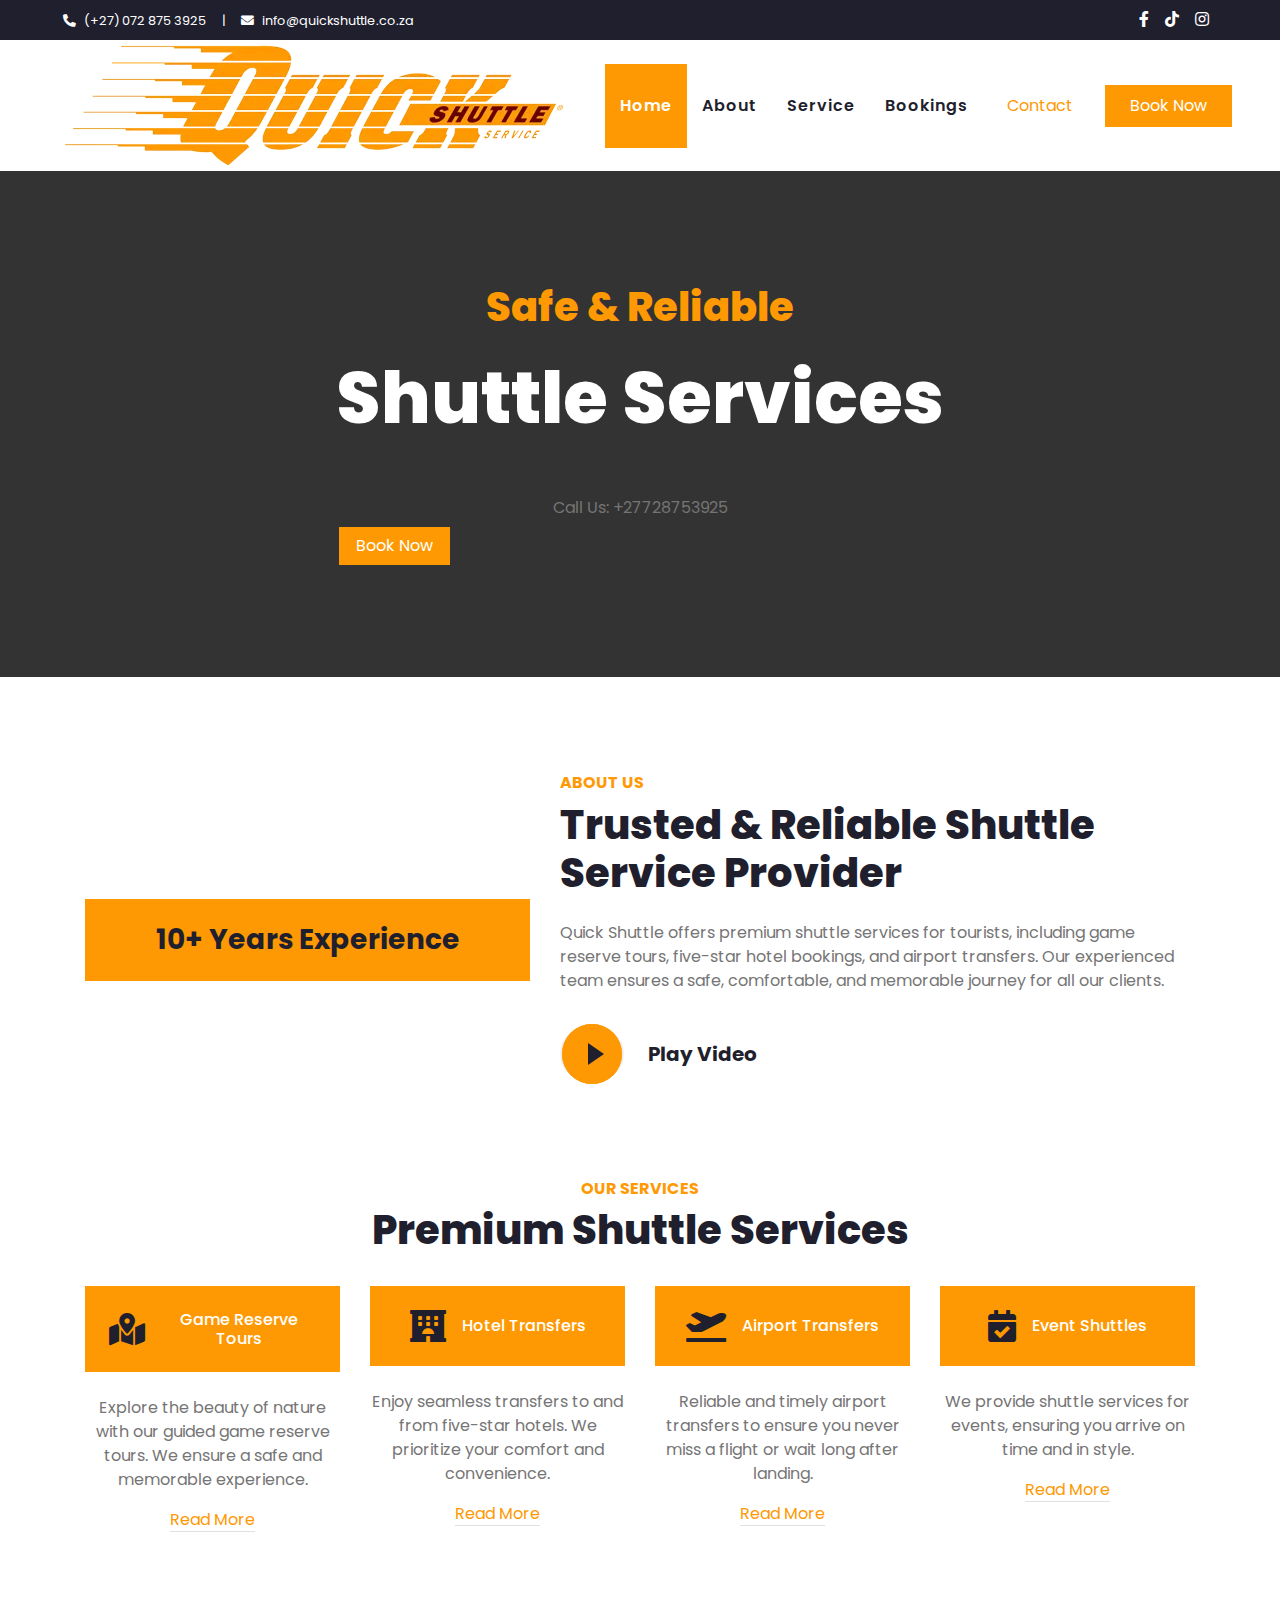
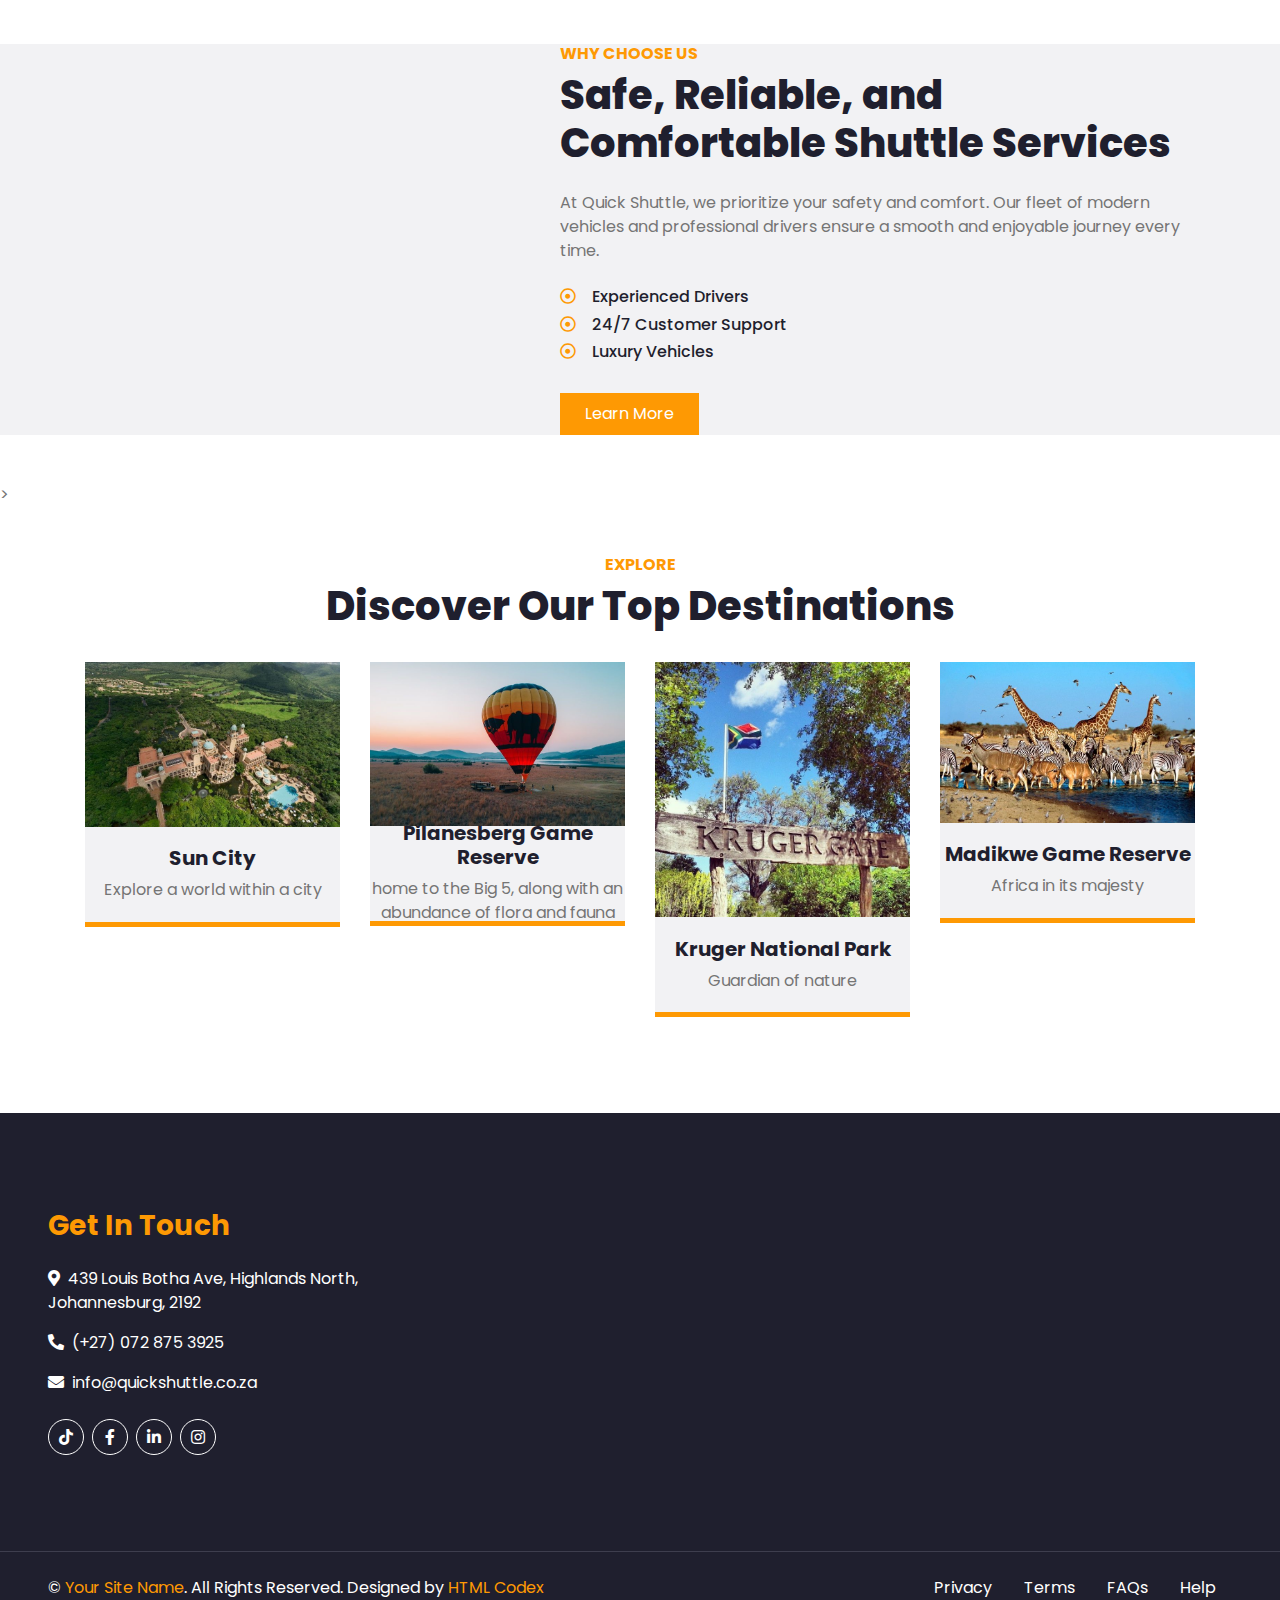
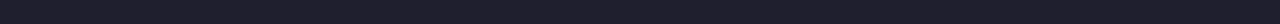
==== commit 7dfd9462: "Update index.html" ====
--- a/index.html
+++ b/index.html
@@ -9,7 +9,7 @@
     <meta content="Free HTML Templates" name="description">
 
     <!-- Favicon -->
-    <link href="img/favicon.ico" rel="icon">
+    <link href="favicon.ico" rel="icon">
 
     <!-- Google Web Fonts -->
     <link rel="preconnect" href="https://fonts.gstatic.com">
@@ -58,7 +58,7 @@
     <div class="container-fluid p-0">
         <nav class="navbar navbar-expand-lg bg-light navbar-light py-3 py-lg-0 px-lg-5">
             <a href="index.html" class="navbar-brand ml-lg-3">
-                <img class="img-fluid" src="img/quickshuttle-logo.webp" >
+                <img class="img-fluid" src="quickshuttle-logo.webp" >
             </a>
             <button type="button" class="navbar-toggler" data-toggle="collapse" data-target="#navbarCollapse">
                 <span class="navbar-toggler-icon"></span>
@@ -220,7 +220,7 @@
         <div class="row">
             <div class="col-lg-3 col-md-6">
                 <div class="team card position-relative overflow-hidden border-0 mb-5">
-                    <img class="card-img-top" src="img/destination-1.jpg" alt="">
+                    <img class="card-img-top" src="destination-1.jpg" alt="">
                     <div class="card-body text-center p-0">
                         <div class="team-text d-flex flex-column justify-content-center bg-secondary">
                             <h5 class="font-weight-bold">Sun City</h5>
@@ -237,7 +237,7 @@
             </div>
             <div class="col-lg-3 col-md-6">
                 <div class="team card position-relative overflow-hidden border-0 mb-5">
-                    <img class="card-img-top" src="img/destination-2.jpg" alt="">
+                    <img class="card-img-top" src="destination-2.jpg" alt="">
                     <div class="card-body text-center p-0">
                         <div class="team-text d-flex flex-column justify-content-center bg-secondary">
                             <h5 class="font-weight-bold">Pilanesberg Game Reserve</h5>
@@ -253,7 +253,7 @@
             </div>
             <div class="col-lg-3 col-md-6">
                 <div class="team card position-relative overflow-hidden border-0 mb-5">
-                    <img class="card-img-top" src="img/destination-3.jpg" alt="">
+                    <img class="card-img-top" src="destination-3.jpg" alt="">
                     <div class="card-body text-center p-0">
                         <div class="team-text d-flex flex-column justify-content-center bg-secondary">
                             <h5 class="font-weight-bold">Kruger National Park</h5>
@@ -269,7 +269,7 @@
             </div>
             <div class="col-lg-3 col-md-6">
                 <div class="team card position-relative overflow-hidden border-0 mb-5">
-                    <img class="card-img-top" src="img/destination-4.jpeg" alt="">
+                    <img class="card-img-top" src="destination-4.jpeg" alt="">
                     <div class="card-body text-center p-0">
                         <div class="team-text d-flex flex-column justify-content-center bg-secondary">
                             <h5 class="font-weight-bold">Madikwe Game Reserve</h5>
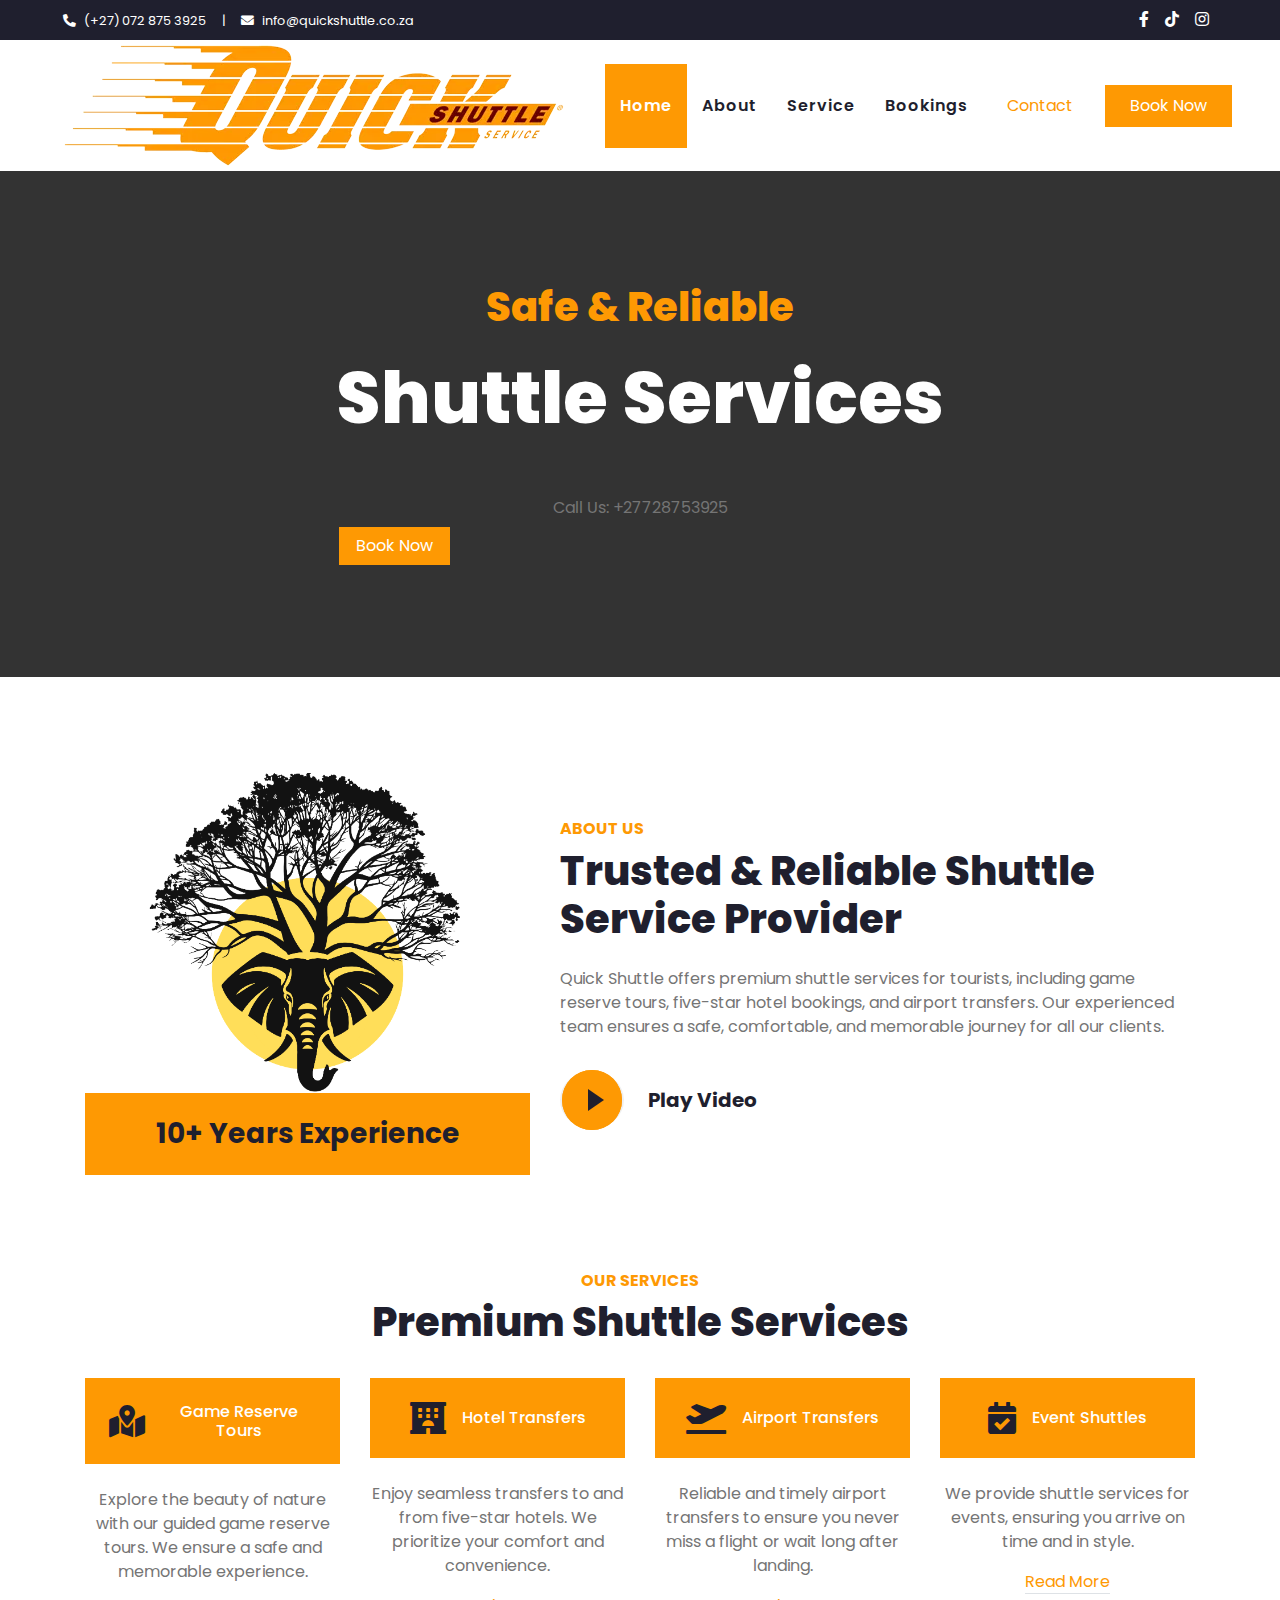
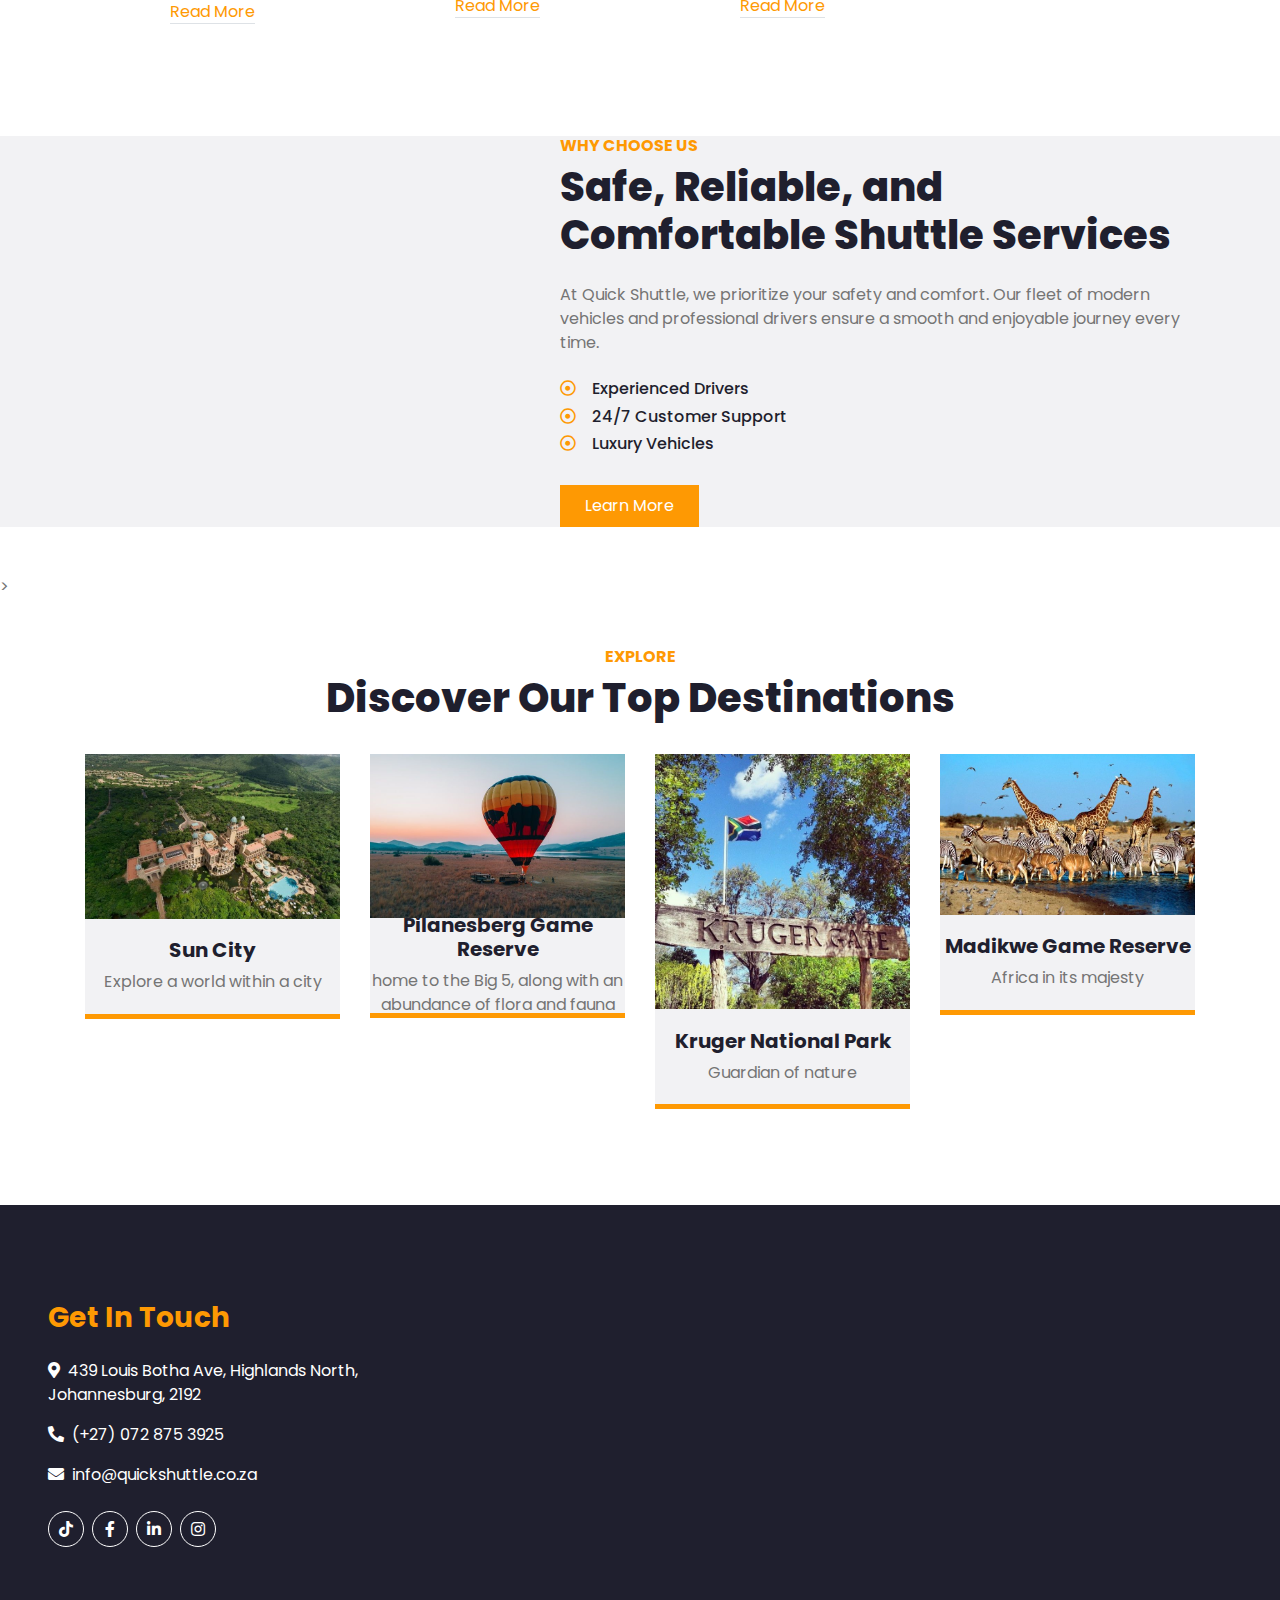
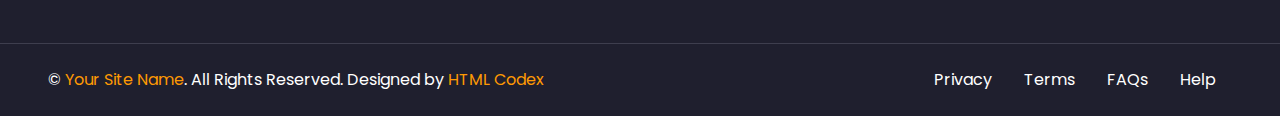
==== commit 4ca4c4cd: "Update index.html" ====
--- a/index.html
+++ b/index.html
@@ -102,7 +102,7 @@
         <div class="container">
             <div class="row align-items-center">
                 <div class="col-lg-5 pb-4 pb-lg-0">
-                    <img class="img-fluid w-100" src="img/about.png" alt="">
+                    <img class="img-fluid w-100" src="about.png" alt="">
                     <div class="bg-primary text-dark text-center p-4">
                         <h3 class="m-0">10+ Years Experience</h3>
                     </div>
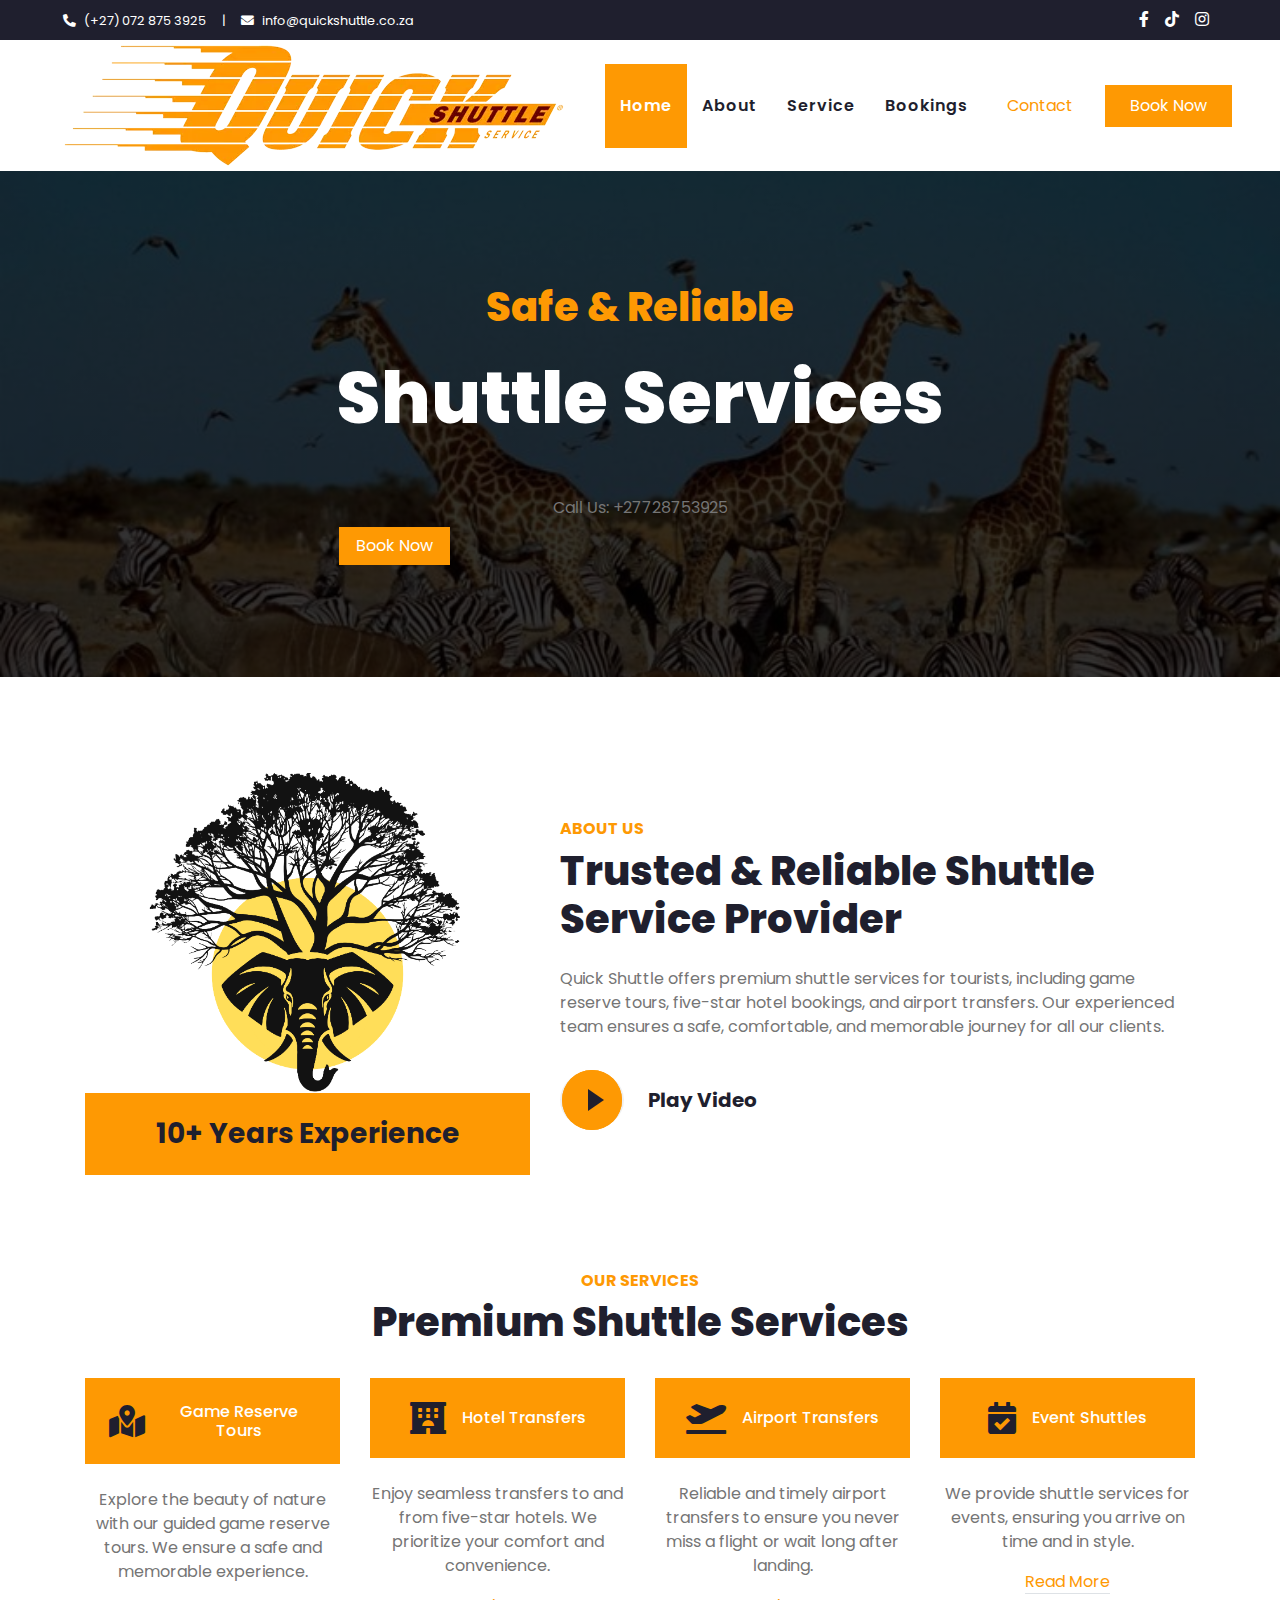
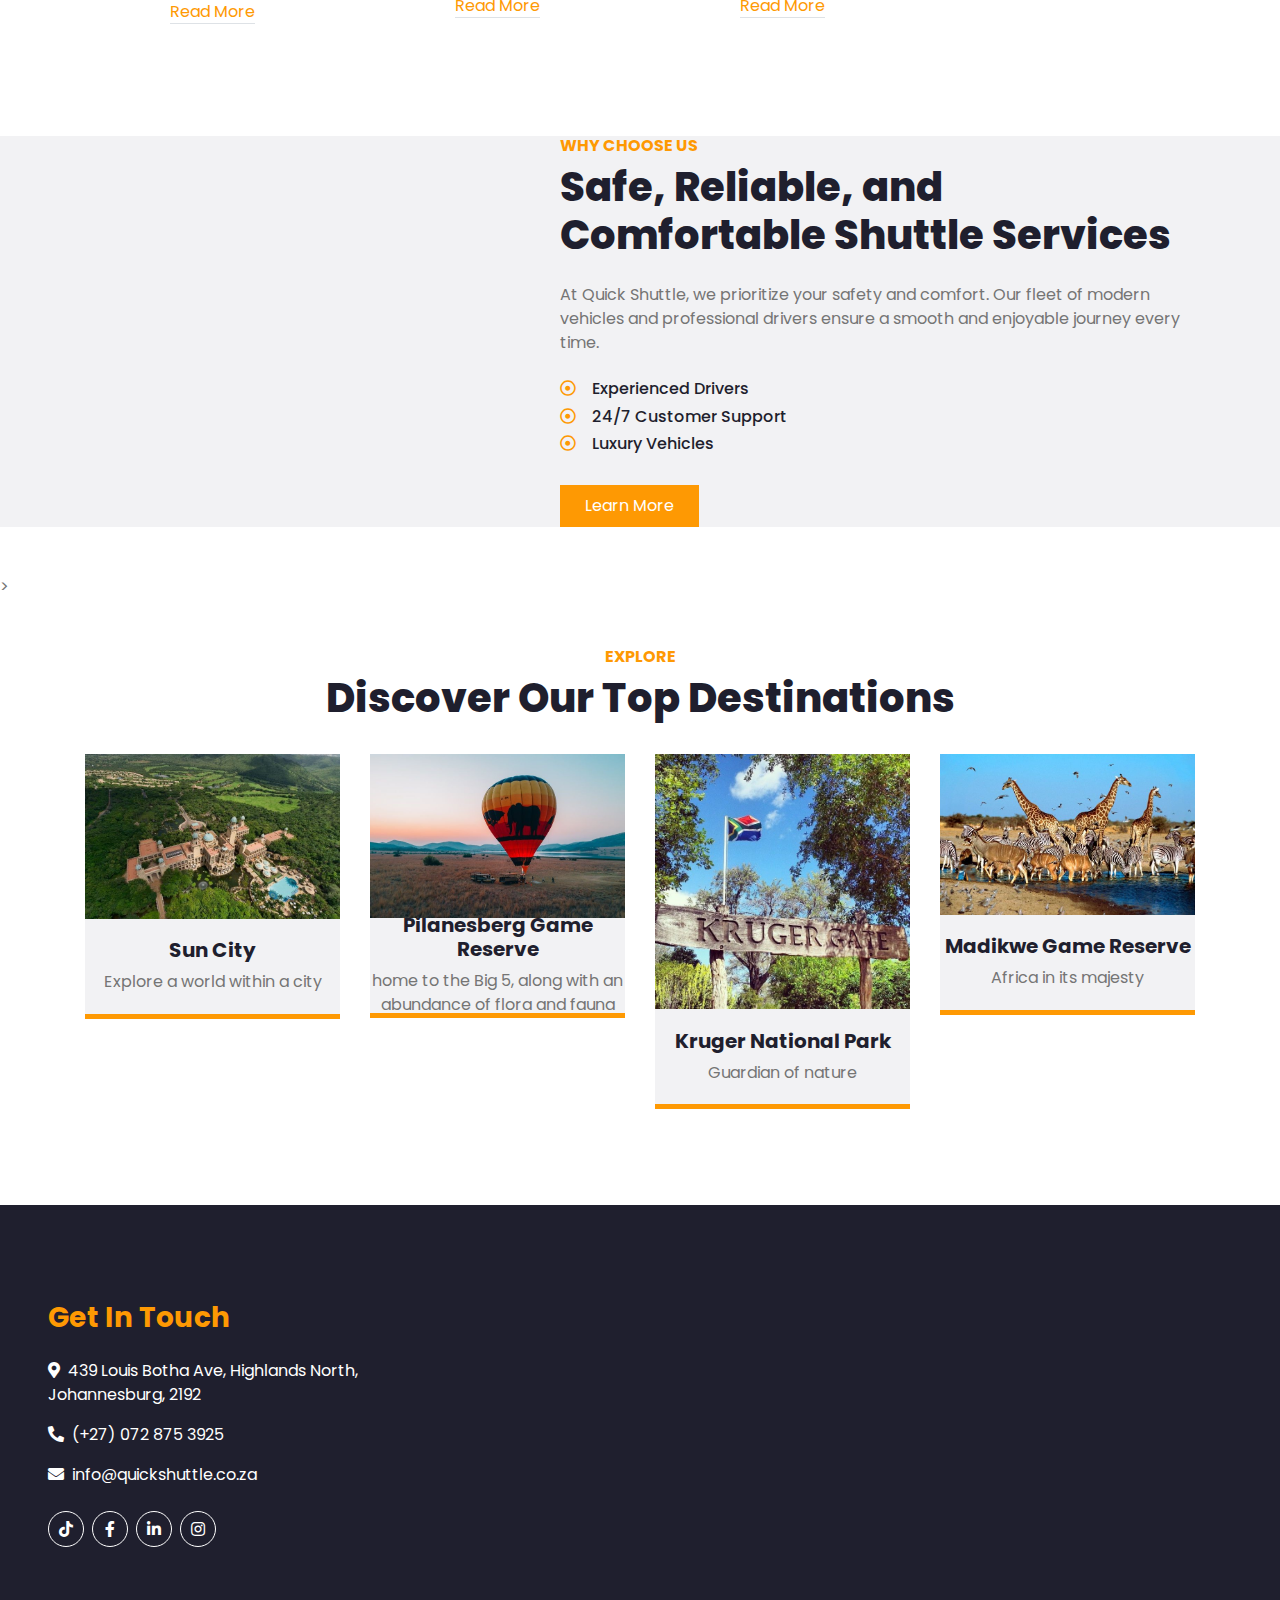
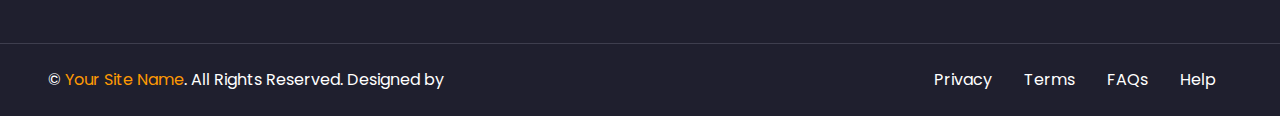
==== commit 045a0f6d: "Update index.html" ====
--- a/index.html
+++ b/index.html
@@ -319,7 +319,7 @@
                 <p class="m-0 text-white">&copy; <a href="#">Your Site Name</a>. All Rights Reserved. 
 				
 				<!--/*** This template is free as long as you keep the footer author’s credit link/attribution link/backlink. If you'd like to use the template without the footer author’s credit link/attribution link/backlink, you can purchase the Credit Removal License from "https://htmlcodex.com/credit-removal". Thank you for your support. ***/-->
-				Designed by <a href="https://htmlcodex.com">HTML Codex</a>
+				Designed by 
                 </p>
             </div>
             <div class="col-lg-6 text-center text-md-right">
--- a/style.css
+++ b/style.css
@@ -9542,7 +9542,7 @@
 }
 
 .jumbotron {
-  background: linear-gradient(rgba(0, 0, 0, 0.8), rgba(0, 0, 0, 0.8)), url(../img/destination-4.jpeg);
+  background: linear-gradient(rgba(0, 0, 0, 0.8), rgba(0, 0, 0, 0.8)), url(destination-4.jpeg);
   background-position: top;
   background-repeat: no-repeat;
   background-size: cover;
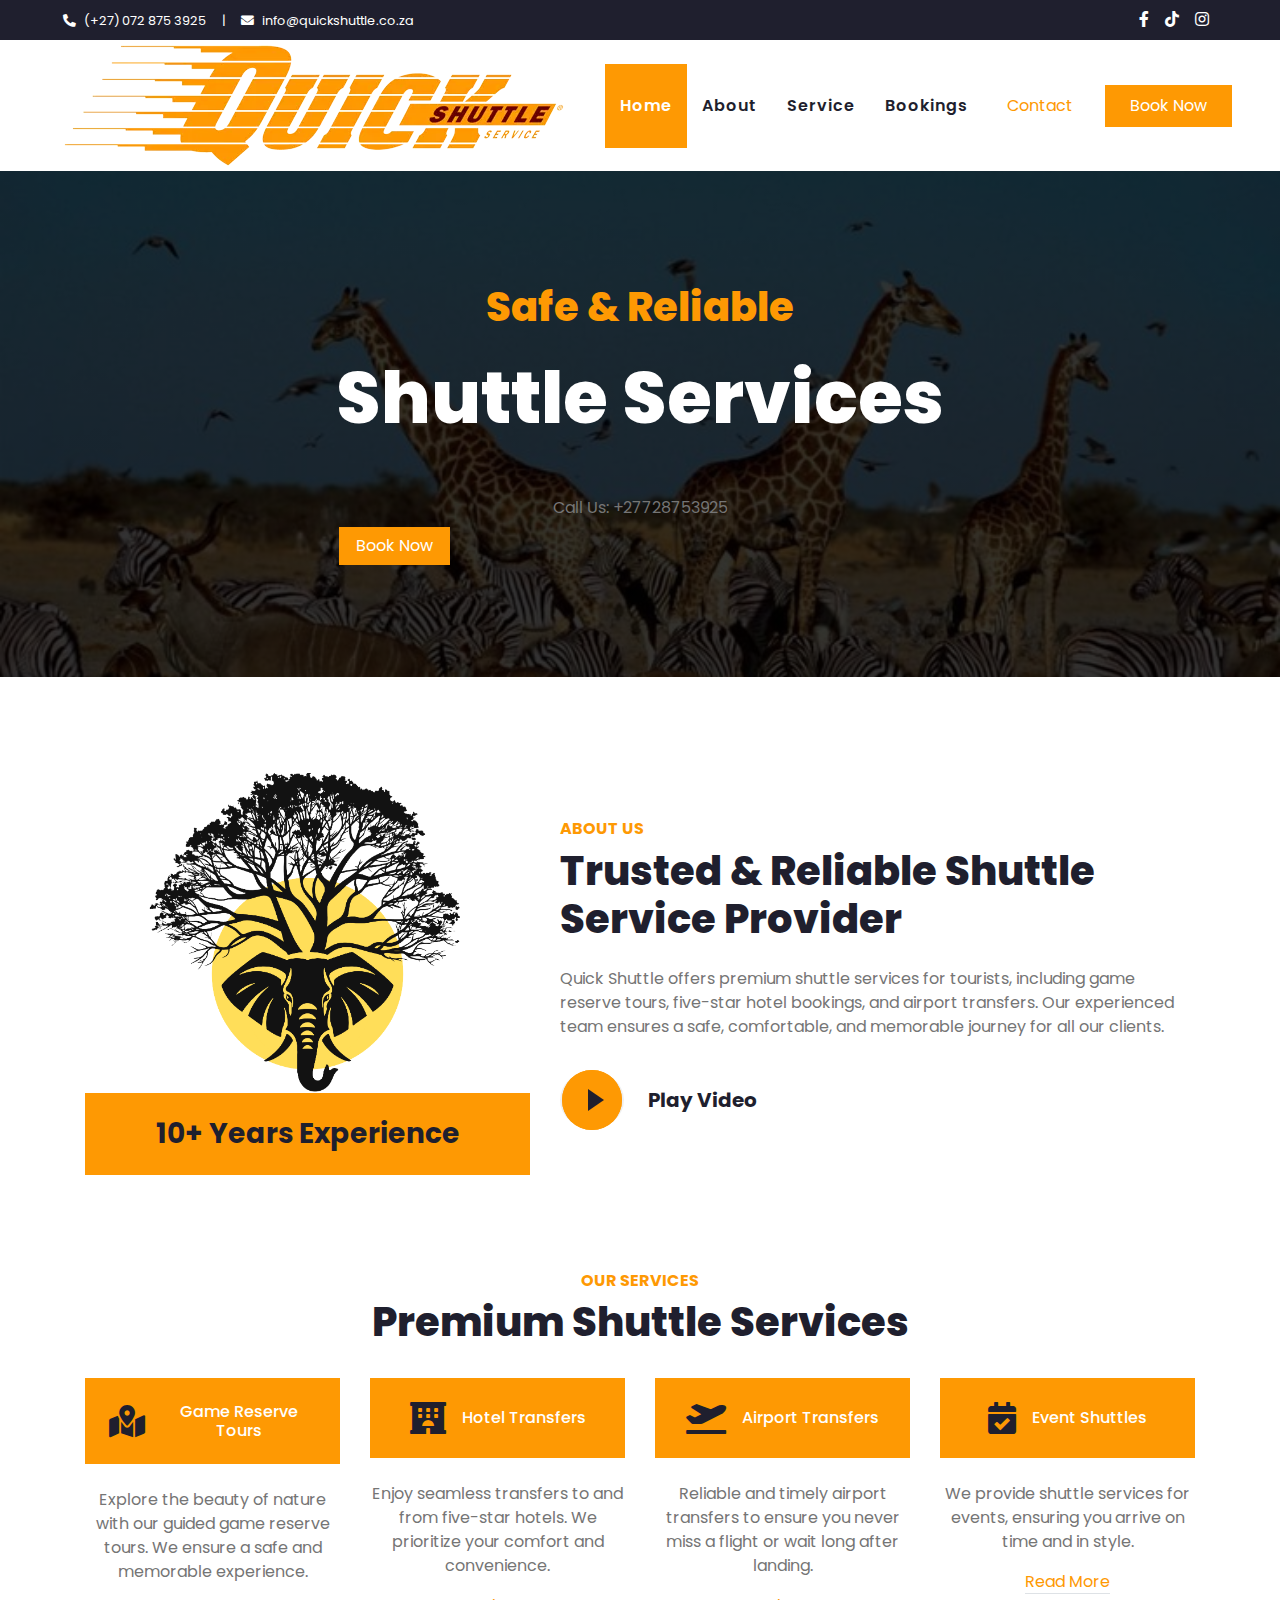
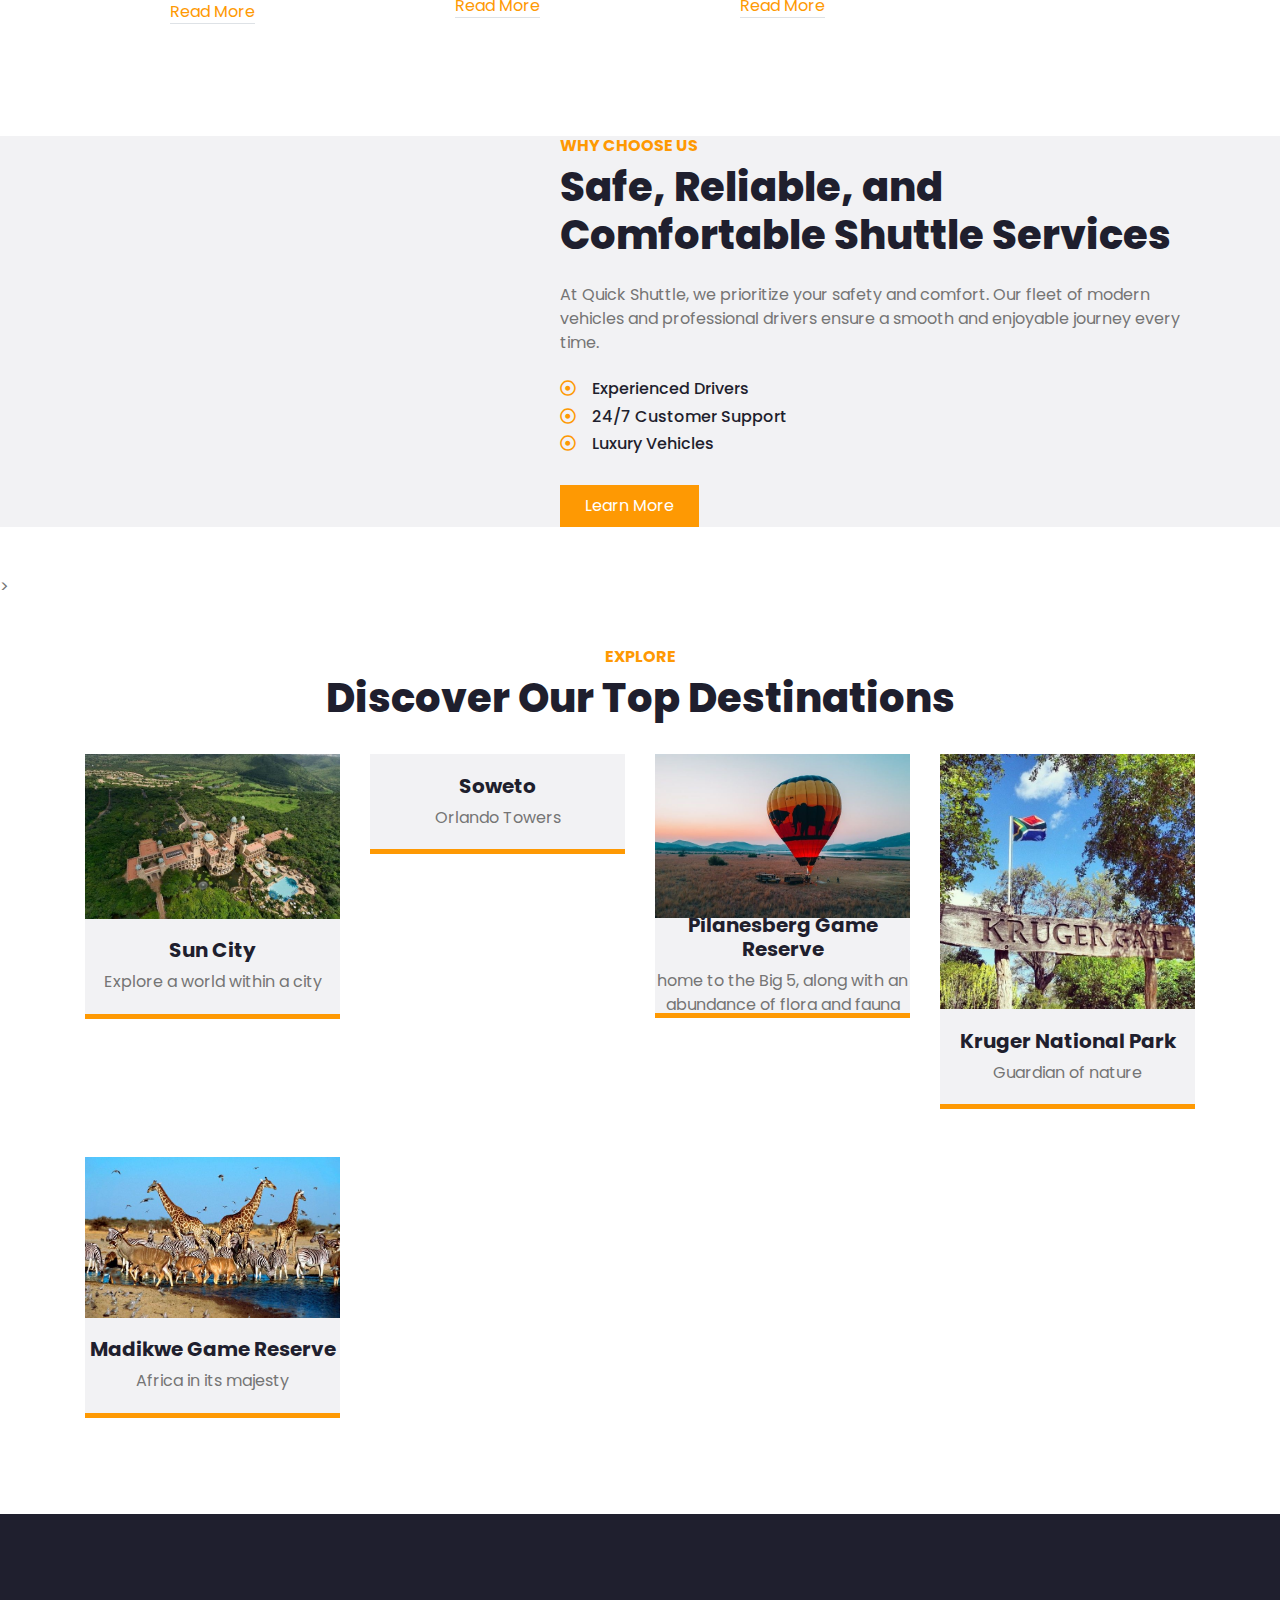
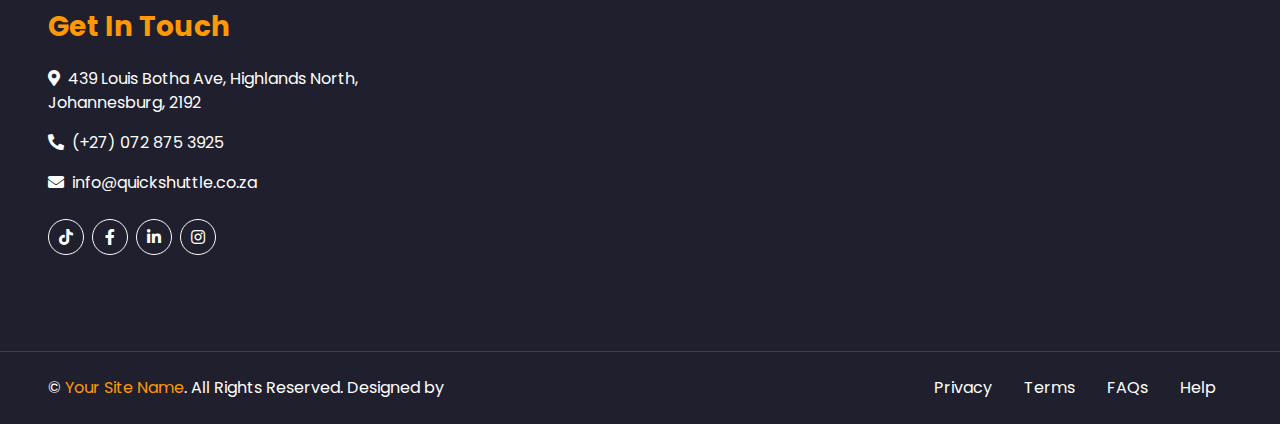
==== commit 12c3d038: "Update index.html" ====
--- a/index.html
+++ b/index.html
@@ -235,6 +235,23 @@
                     </div>
                 </div>
             </div>
+		<div class="col-lg-3 col-md-6">
+                <div class="team card position-relative overflow-hidden border-0 mb-5">
+                    <img class="card-img-top" src="soweto-1.jpg" alt="">
+                    <div class="card-body text-center p-0">
+                        <div class="team-text d-flex flex-column justify-content-center bg-secondary">
+                            <h5 class="font-weight-bold">Soweto</h5>
+                            <span>Orlando Towers</span>
+                        </div>
+                        <div class="team-social d-flex align-items-center justify-content-center bg-primary">
+                            <a class="btn btn-outline-dark btn-social mr-2" href="https://www.tiktok.com/@mccandleslogistics?_t=ZM-8tlxkDipFDS&_r=1"><i class="fab fa-tiktok"></i></a>
+                            <a class="btn btn-outline-dark btn-social mr-2" href="#"><i class="fab fa-facebook-f"></i></a>
+
+                            <a class="btn btn-outline-dark btn-social" href="#"><i class="fab fa-instagram"></i></a>
+                        </div>
+                    </div>
+                </div>
+            </div>
             <div class="col-lg-3 col-md-6">
                 <div class="team card position-relative overflow-hidden border-0 mb-5">
                     <img class="card-img-top" src="destination-2.jpg" alt="">
